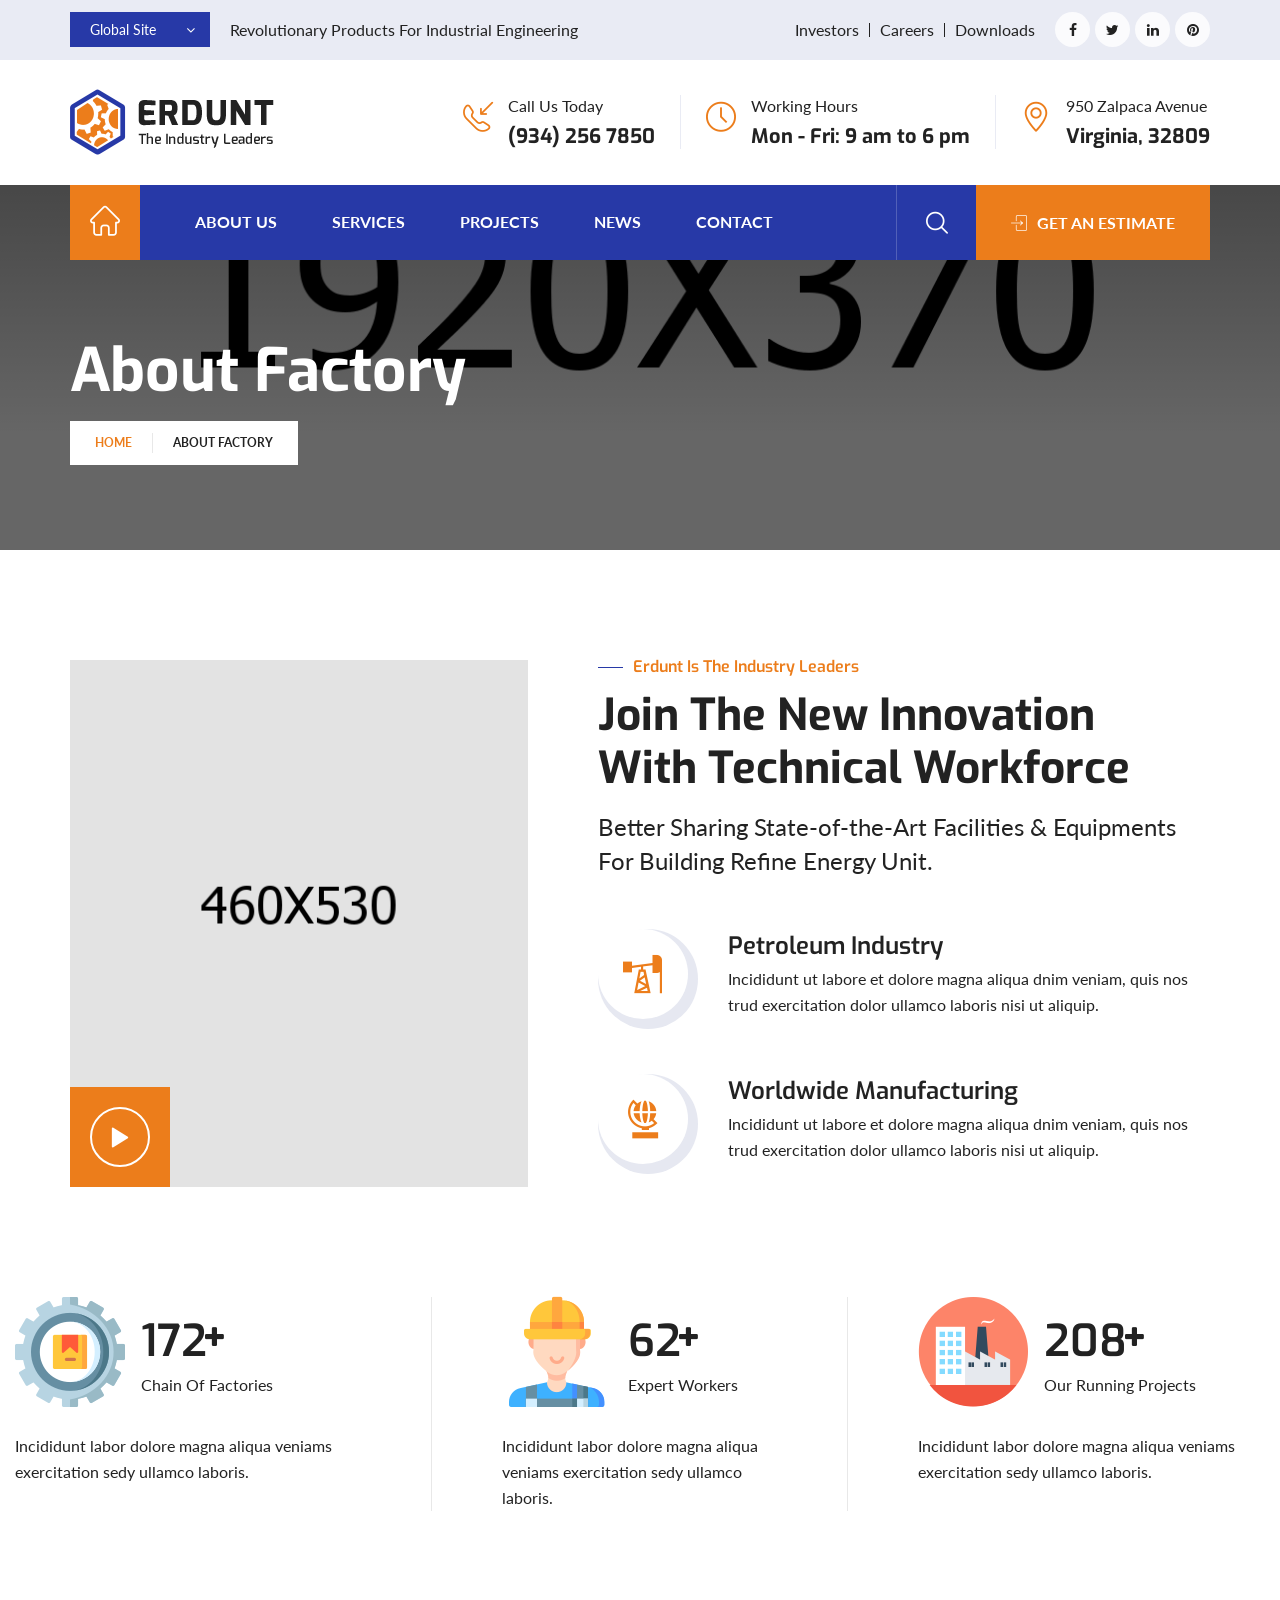
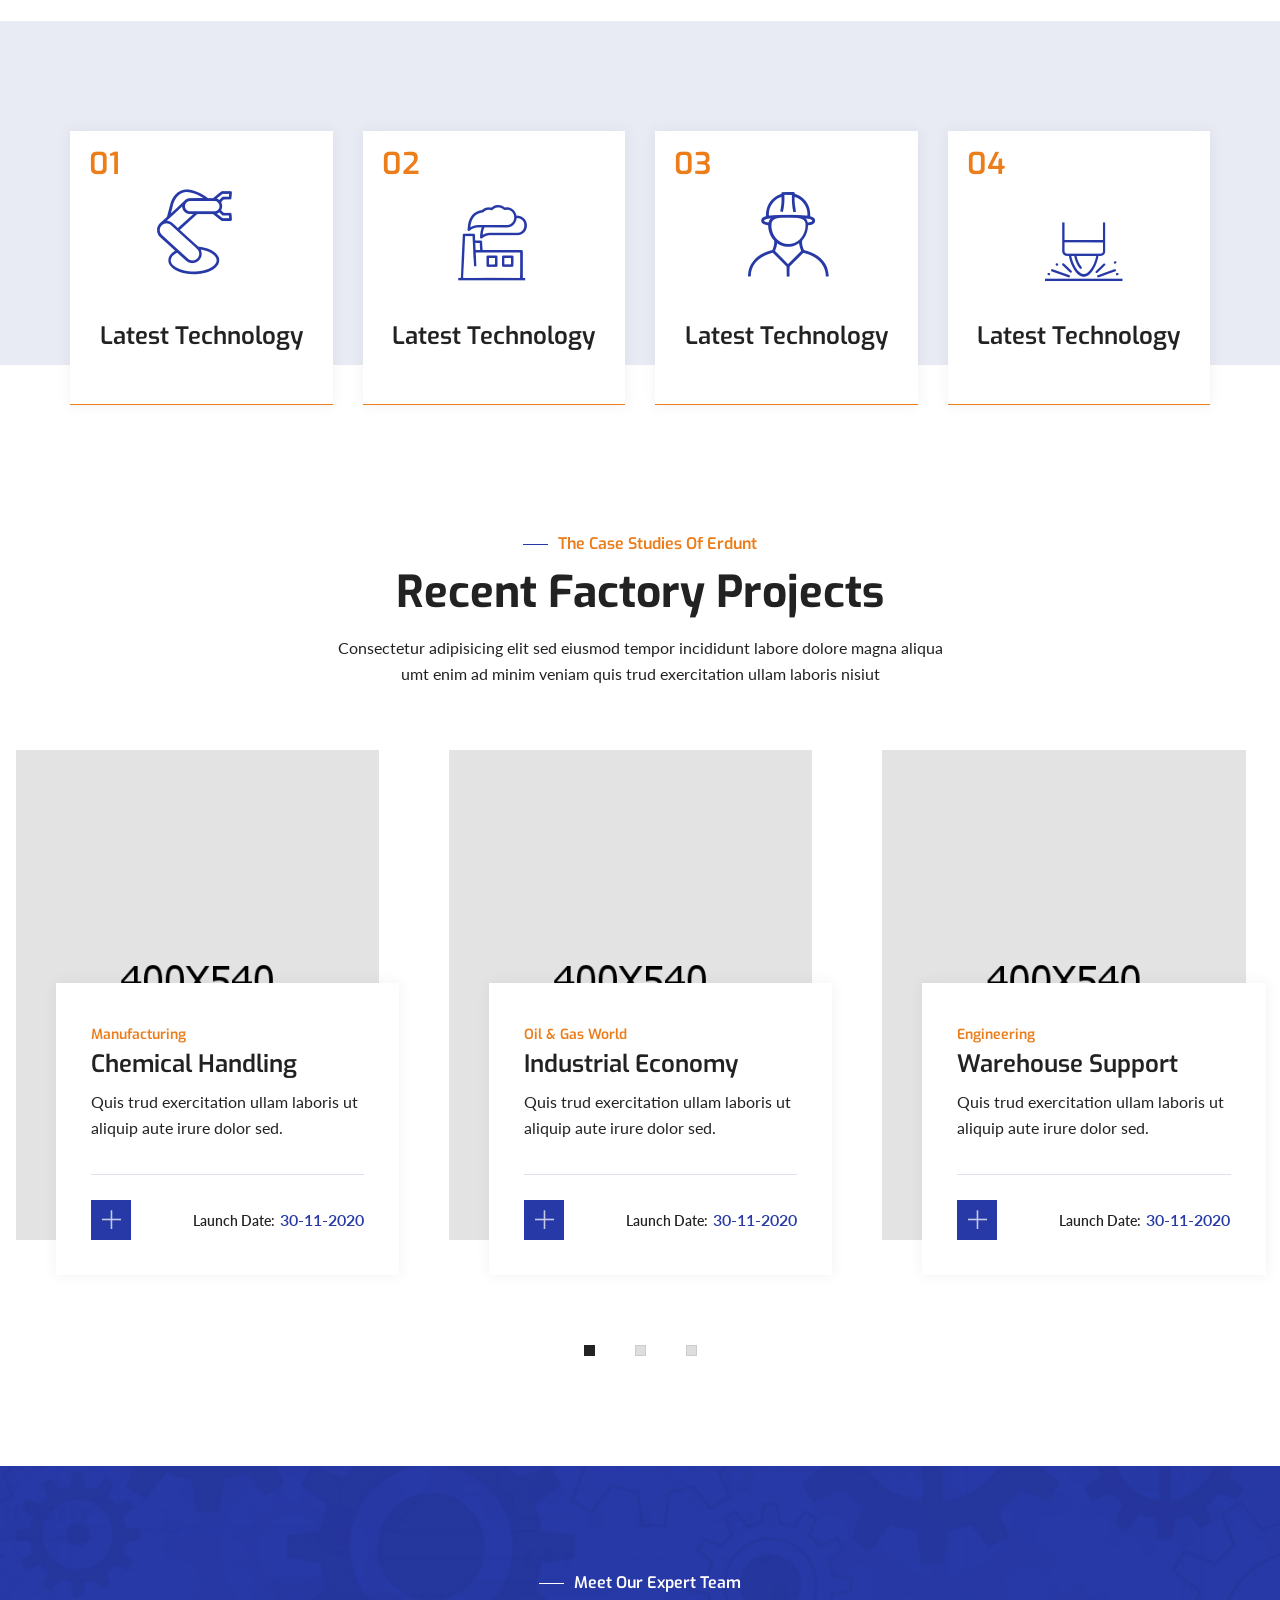
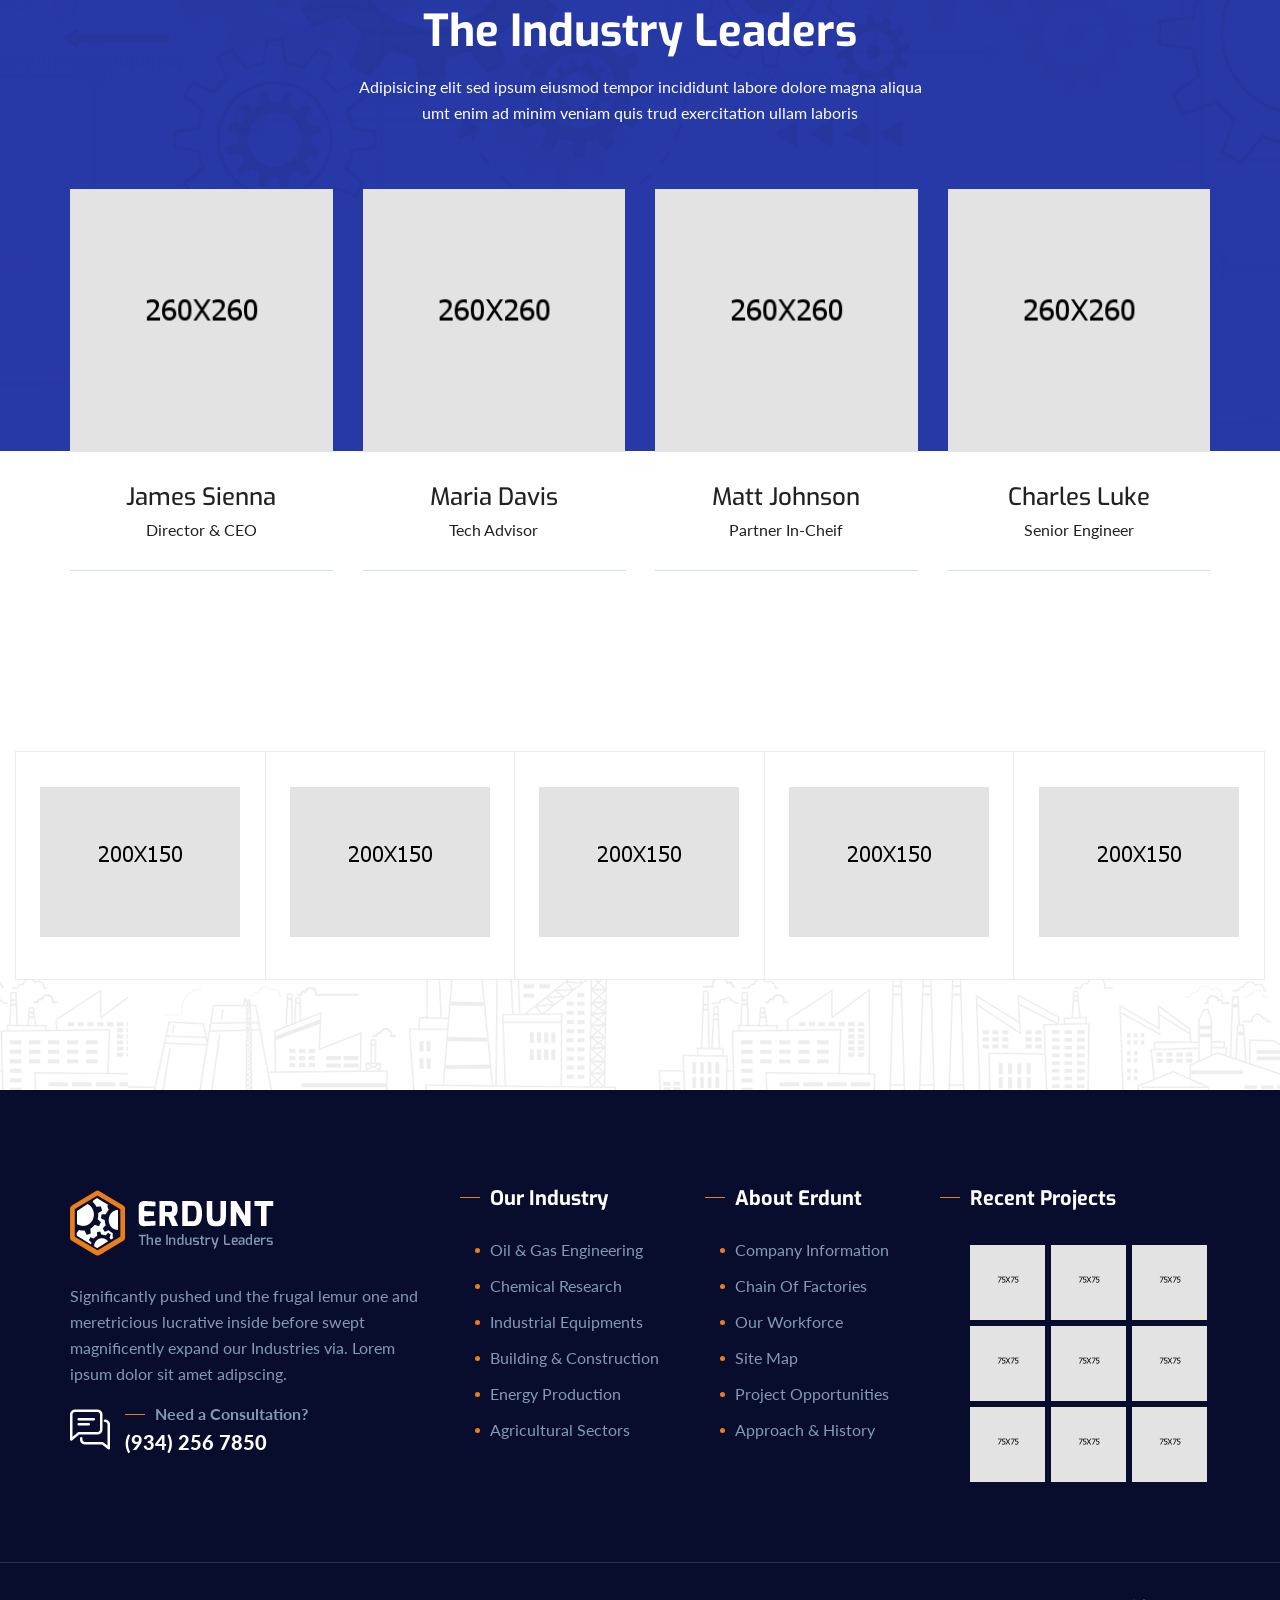
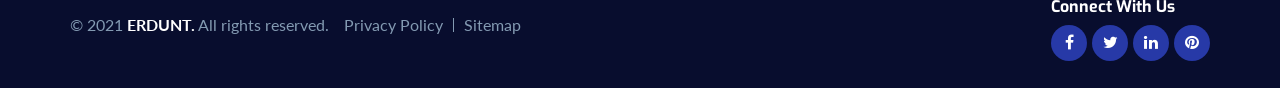
==== about.html @ 7a3bf97d "hello first website upload adding assets" ====
<!DOCTYPE html>
<html lang="en">
<head>
	<meta charset="UTF-8">
	<title>About Factory || Erdunt || Responsive HTML 5 Template</title>

	<!-- responsive meta -->
	<meta name="viewport" content="width=device-width, initial-scale=1">
	<!-- For IE -->
    <meta http-equiv="X-UA-Compatible" content="IE=edge">
    
	<link rel="stylesheet" href="assets/css/aos.css">
	<link rel="stylesheet" href="assets/css/bootstrap.min.css">	
	<link rel="stylesheet" href="assets/css/imp.css">
	<link rel="stylesheet" href="assets/css/custom-animate.css">
	<link rel="stylesheet" href="assets/css/flaticon.css">
	<link rel="stylesheet" href="assets/css/font-awesome.min.css">
	<link rel="stylesheet" href="assets/css/owl.css">
	<link rel="stylesheet" href="assets/css/magnific-popup.css">
	<link rel="stylesheet" href="assets/css/scrollbar.css">
	<link rel="stylesheet" href="assets/css/hiddenbar.css">
	<link rel="stylesheet" href="assets/css/icomoon.css">
   
    <link rel="stylesheet" href="assets/css/color.css">
    <link href="assets/css/color/theme-color.css" id="jssDefault" rel="stylesheet">
    <link rel="stylesheet" href="assets/css/rtl.css">
    <link rel="stylesheet" href="assets/css/style.css">
	<link rel="stylesheet" href="assets/css/responsive.css">
    <!-- Favicon -->
    <link rel="apple-touch-icon" sizes="180x180" href="assets/images/favicon/apple-touch-icon.png">
    <link rel="icon" type="image/png" href="assets/images/favicon/favicon-32x32.png" sizes="32x32">
    <link rel="icon" type="image/png" href="assets/images/favicon/favicon-16x16.png" sizes="16x16">

    <!-- Fixing Internet Explorer-->
    <!--[if lt IE 9]>
        <script src="http://html5shiv.googlecode.com/svn/trunk/html5.js"></script>
        <script src="assets/js/html5shiv.js"></script>
    <![endif]-->
    
</head>

<body>

<div class="boxed_wrapper ltr">

<!-- Preloader -->
<div class="loader-wrap">
    <div class="preloader"><div class="preloader-close">Preloader Close</div></div>
    <div class="layer layer-one"><span class="overlay"></span></div>
    <div class="layer layer-two"><span class="overlay"></span></div>        
    <div class="layer layer-three"><span class="overlay"></span></div>        
</div>

<!-- page-direction -->
<div class="page_direction">
    <div class="demo-rtl direction_switch"><button class="rtl">RTL</button></div>
    <div class="demo-ltr direction_switch"><button class="ltr">LTR</button></div>
</div>
<!-- page-direction end -->


<!-- switcher menu -->
<div class="switcher">
    <div class="switch_btn">
        <button><img src="assets/images/icon/color-palette.png" alt="Color Palette"> </button>
    </div>
    <div class="switch_menu">
        <!-- color changer -->
        <div class="switcher_container">
            <ul id="styleOptions" title="switch styling">
                <li>
                    <a href="javascript: void(0)" data-theme="blue" class="blue-color"></a>
                </li>
                <li>
                    <a href="javascript: void(0)" data-theme="pink" class="pink-color"></a>
                </li>
                <li>
                    <a href="javascript: void(0)" data-theme="violet" class="violet-color"></a>
                </li>
                <li>
                    <a href="javascript: void(0)" data-theme="crimson" class="crimson-color"></a>
                </li>
                <li>
                    <a href="javascript: void(0)" data-theme="orange" class="orange-color"></a>
                </li>
            </ul>
        </div>
    </div>
</div>
<!-- end switcher menu --> 


<!-- Main header-->
<header class="main-header header-style-one">

    <!--Start Header Top-->  
    <div class="header-top">
        <div class="container">
            <div class="outer-box clearfix">
               
                <div class="header-top-left pull-left">
                    <div class="global-site-select-box">
                        <div class="input-box"> 
                            <select class="selectpicker" data-width="100%">
                                <option selected="selected">Global Site</option>
                                <option>Global Site 01</option>
                                <option>Global Site 02</option>
                                <option>Global Site 03</option>
                                <option>Global Site 04</option>
                            </select>  
                        </div>
                    </div>
                    <div class="text">
                        <p>Revolutionary Products For Industrial Engineering</p>
                    </div>
                </div>
                
                <div class="header-top-right pull-right">
                    <div class="header-menu-1">
                        <ul>
                            <li><a href="#">Investors</a></li>
                            <li><a href="#">Careers</a></li>
                            <li><a href="#">Downloads</a></li>
                        </ul>  
                    </div>
                    <div class="header-social-link-1">
                        <div class="social-link">
                            <ul class="clearfix">
                                <li><a href="#"><i class="fa fa-facebook" aria-hidden="true"></i></a></li>
                                <li><a href="#"><i class="fa fa-twitter" aria-hidden="true"></i></a></li>
                                <li><a href="#"><i class="fa fa-linkedin" aria-hidden="true"></i></a></li>
                                <li><a href="#"><i class="fa fa-pinterest" aria-hidden="true"></i></a></li>
                            </ul>
                        </div>    
                    </div>      
                </div>
                  
            </div>    
        </div>   
    </div>
    <!--End Header Top--> 
     
    <!--Start Header--> 
    <div class="header">
        <div class="container">
            <div class="outer-box clearfix">
                <div class="header-left clearfix pull-left">
                    <div class="logo">
                        <a href="index.html"><img src="assets/images/resources/logo.png" alt="Awesome Logo" title=""></a>
                    </div>
                </div>
                <div class="header-right pull-right">
                    <div class="header-contact-info clearfix">
                        <ul class="clearfix">
                            <li>
                                <div class="icon">
                                    <span class="flaticon-incoming-call clr1"></span>
                                </div>
                                <div class="text">
                                    <p>Call Us Today</p>
                                    <h4><a href="tel:123456789">(934) 256 7850</a></h4>
                                </div>
                            </li>
                            <li>
                                <div class="icon">
                                    <span class="flaticon-clock-1 clr1"></span>
                                </div>
                                <div class="text">
                                    <p>Working Hours</p>
                                    <h4>Mon - Fri: 9 am to 6 pm</h4>
                                </div>
                            </li>
                            <li>
                                <div class="icon">
                                    <span class="flaticon-placeholder clr1"></span>
                                </div>
                                <div class="text">
                                    <p>950  Zalpaca  Avenue</p>
                                    <h4>Virginia, 32809</h4>
                                </div>
                            </li>
                        </ul>
                    </div>

                </div> 
            </div>
        </div>    
    </div> 
    <!--End header-->

    <!--Start Header--> 
    <div class="header-bottom">
        <div class="container">
            <div class="outer-box clearfix">

                <div class="header-bottom_left pull-left">
                    <div class="nav-outer style1 clearfix">
                        <!--Mobile Navigation Toggler-->
                        <div class="mobile-nav-toggler">
                            <div class="inner">
                                <span class="icon-bar"></span>
                                <span class="icon-bar"></span>
                                <span class="icon-bar"></span>
                            </div>
                        </div>
                       <!-- Main Menu -->
                        <nav class="main-menu style1 navbar-expand-md navbar-light">
                            <div class="collapse navbar-collapse show clearfix" id="navbarSupportedContent">
                                <ul class="navigation clearfix">
                                    <li class="current">
                                        <a class="home" href="index.html">
                                            <span class="home_text">Home</span>
                                            <span class="flaticon-home home_icon"></span>
                                        </a>
                                    </li>
                                    <li><a href="about.html">About us</a></li>
                                    <li><a href="services-v1.html">Services</a></li>
                                    <li><a href="about.html">Projects</a></li>
                                    <li><a href="blog.html">News</a></li>
                                    <li><a href="contact.html">Contact</a></li>
                                </ul>
                            </div>
                        </nav>                        
                        <!-- Main Menu End-->                   </div>  
                </div>
                
                <div class="header-bottom_right pull-right">
                    <div class="outer-search-box-style1">
                        <div class="seach-toggle"><span class="flaticon-magnifiying-glass"></span></div>
                        <ul class="search-box">
                            <li>
                                <form method="post" action="index.html">
                                    <div class="form-group">
                                        <input type="search" name="search" placeholder="Search Here" required="">
                                        <button type="submit"><i class="fa fa-search"></i></button>
                                    </div>
                                </form>
                            </li>
                        </ul>
                    </div>
                    <div class="header-bottom_right__btn">
                        <a class="btn-one" href="#"><span class="txt"><i class="left flaticon-login"></i>Get an Estimate</span></a>
                    </div>  
                </div> 
                
            </div>
        </div>    
    </div> 
    <!--End header-->


    <!--Sticky Header-->
    <div class="sticky-header">
        <div class="container">
            <div class="clearfix">
                <!--Logo-->
                <div class="logo float-left">
                    <a href="index.html" class="img-responsive"><img src="assets/images/resources/sticky-logo.png" alt="" title=""></a>
                </div>
                <!--Right Col-->
                <div class="right-col float-right">
                    <!-- Main Menu -->
                    <nav class="main-menu clearfix">
                    <!--Keep This Empty / Menu will come through Javascript-->
                    </nav>   
                </div>
            </div>
        </div>
    </div>
    <!--End Sticky Header-->
    
    <!-- Mobile Menu  -->
    <div class="mobile-menu">
        <div class="menu-backdrop"></div>
        <div class="close-btn"><span class="icon fa fa-times-circle"></span></div>

        <nav class="menu-box">
            <div class="nav-logo"><a href="index.html"><img src="assets/images/resources/mobilemenu-logo.png" alt="" title=""></a></div>
            <div class="menu-outer"><!--Here Menu Will Come Automatically Via Javascript / Same Menu as in Header--></div>
            <!--Social Links-->
            <div class="social-links">
                <ul class="clearfix">
                    <li><a href="#"><span class="fab fa fa-facebook-square"></span></a></li>
                    <li><a href="#"><span class="fab fa fa-twitter-square"></span></a></li>
                    <li><a href="#"><span class="fab fa fa-pinterest-square"></span></a></li>
                    <li><a href="#"><span class="fab fa fa-google-plus-square"></span></a></li>
                    <li><a href="#"><span class="fab fa fa-youtube-square"></span></a></li>
                </ul>
            </div>
        </nav>
    </div>
    <!-- End Mobile Menu --> 

</header>

<!--Start breadcrumb area-->     
<section class="breadcrumb-area" style="background-image: url(assets/images/breadcrumb/breadcrumb-1.jpg);">
    <div class="container">
        <div class="row">
            <div class="col-xl-12">
                <div class="inner-content clearfix">
                    <div class="title wow slideInDown animated" data-wow-delay="0.3s" data-wow-duration="1500ms">
                       <h2>About Factory</h2>
                    </div>
                    <div class="breadcrumb-menu wow slideInUp animated" data-wow-delay="0.3s" data-wow-duration="1500ms">
                        <ul class="clearfix">
                            <li><a href="index.html">Home</a></li>
                            <li class="active">About Factory</li>
                        </ul>    
                    </div>
                </div>
            </div>
        </div>
    </div>
</section>
<!--End breadcrumb area-->


<!--Start About Style1 Area float-bob-y  paroller-2 -->
<section class="about-style1-area about-page1">
    <div class="container">
        <div class="row">
            <div class="col-xl-5">
                <div class="about-page1_image_box">
                    <img src="assets/images/about/about-page1_image.jpg" alt="">  
                    <div class="video-gallery_box_7 bgclr1">
                        <div class="inner">
                            <div class="icon wow zoomIn" data-wow-delay="300ms" data-wow-duration="1500ms">
                                <a class="video-popup thm-bgclr" title="Erdunt Video Gallery" href="https://www.youtube.com/watch?v=p25gICT63ek">
                                    <span class="flaticon-play-button"></span>
                                </a>
                            </div>
                        </div>
                    </div>  
                </div>
            </div>

            <div class="col-xl-7">
                <div class="about-style1-content-box about-page1_content_box text-right-rtl">
                    <div class="sec-title">
                        <div class="sub-title">
                            <span class="border-box"></span>
                            <h5>Erdunt Is The Industry Leaders</h5>
                        </div>
                        <h2>Join The New Innovation<br> With Technical Workforce</h2>
                    </div>
                    <div class="inner-content">
                        <div class="top_text">
                            <p>Better Sharing State-of-the-Art Facilities & Equipments For Building Refine Energy Unit.</p>
                        </div>
                        <ul>
                            <li>
                                <div class="icon">
                                    <div class="inner">
                                        <span class="icon-icon-5 clr1"></span>
                                    </div><!-- /.inner -->
                                </div><!-- /.icon -->
                                <div class="text">
                                    <h3>Petroleum Industry</h3>
                                    <p>Incididunt ut labore et dolore magna aliqua dnim veniam, quis nos trud exercitation dolor ullamco laboris nisi ut aliquip.</p>
                                </div><!-- /.text -->
                            </li>
                            <li>
                                <div class="icon">
                                    <div class="inner">
                                        <span class="icon-icon-6 clr1"></span>
                                    </div><!-- /.inner -->
                                </div><!-- /.icon -->
                                <div class="text">
                                    <h3>Worldwide Manufacturing</h3>
                                    <p>Incididunt ut labore et dolore magna aliqua dnim veniam, quis nos trud exercitation dolor ullamco laboris nisi ut aliquip.</p>
                                </div><!-- /.text -->
                            </li>
                        </ul>
                    </div>   
                </div>    
            </div>
            
        </div>
    </div>
</section>
<!--End About Style1 Area-->

<!--Start Fact Counter Style2 Area-->
<section class="fact-counter-style2-area">
    <div class="container-box">
        <div class="row">
            <div class="col-xl-12">
                <ul class="fact-counter-style2_box">
                    <!--Start Single Fact Counter Style2-->
                    <li class="single-fact-counter-style2 wow fadeInUp" data-wow-delay="100ms" data-wow-duration="1500ms">
                        <div class="top">
                            <div class="icon">
                                <span class="icon-package"><span class="path1"></span><span class="path2"></span><span class="path3"></span><span class="path4"></span><span class="path5"></span><span class="path6"></span><span class="path7"></span><span class="path8"></span><span class="path9"></span><span class="path10"></span></span>
                            </div>
                            <div class="count-box">
                                <h2>
                                    <span class="timer" data-from="1" data-to="745" data-speed="5000" data-refresh-interval="50">745</span>
                                    <span class="fa fa-plus plus_icon"></span>
                                </h2>
                                <h5>Chain Of Factories</h5> 
                            </div>
                        </div>
                        <div class="text-box">
                            <p>Incididunt labor dolore magna aliqua veniams exercitation sedy ullamco laboris.</p>       
                        </div>
                    </li>
                    <!--End Single Fact Counter Style2-->
                    <!--Start Single Fact Counter Style2-->
                    <li class="single-fact-counter-style2 wow fadeInUp" data-wow-delay="100ms" data-wow-duration="1500ms">
                        <div class="top">
                            <div class="icon">
                                <span class="icon-worker"><span class="path1"></span><span class="path2"></span><span class="path3"></span><span class="path4"></span><span class="path5"></span><span class="path6"></span><span class="path7"></span><span class="path8"></span><span class="path9"></span><span class="path10"></span><span class="path11"></span><span class="path12"></span><span class="path13"></span><span class="path14"></span><span class="path15"></span><span class="path16"></span><span class="path17"></span><span class="path18"></span><span class="path19"></span><span class="path20"></span><span class="path21"></span><span class="path22"></span><span class="path23"></span><span class="path24"></span><span class="path25"></span><span class="path26"></span></span>
                            </div>
                            <div class="count-box">
                                <h2>
                                    <span class="timer" data-from="1" data-to="268" data-speed="5000" data-refresh-interval="50">268</span>
                                    <span class="fa fa-plus plus_icon"></span>
                                </h2>
                                <h5>Expert Workers</h5> 
                            </div>
                        </div>
                        <div class="text-box">
                            <p>Incididunt labor dolore magna aliqua veniams exercitation sedy ullamco laboris.</p>       
                        </div>
                    </li>
                    <!--End Single Fact Counter Style2-->
                    <!--Start Single Fact Counter Style2-->
                    <li class="single-fact-counter-style2 wow fadeInUp" data-wow-delay="100ms" data-wow-duration="1500ms">
                        <div class="top">
                            <div class="icon">
                                <span class="icon-icon-42"><span class="path1"></span><span class="path2"></span><span class="path3"></span><span class="path4"></span><span class="path5"></span><span class="path6"></span><span class="path7"></span><span class="path8"></span><span class="path9"></span><span class="path10"></span><span class="path11"></span><span class="path12"></span><span class="path13"></span><span class="path14"></span><span class="path15"></span><span class="path16"></span><span class="path17"></span><span class="path18"></span><span class="path19"></span><span class="path20"></span><span class="path21"></span><span class="path22"></span><span class="path23"></span><span class="path24"></span><span class="path25"></span><span class="path26"></span><span class="path27"></span></span>
                            </div>
                            <div class="count-box">
                                <h2>
                                    <span class="timer" data-from="1" data-to="900" data-speed="5000" data-refresh-interval="50">900</span>
                                    <span class="fa fa-plus plus_icon"></span>
                                </h2>
                                <h5>Our Running Projects</h5> 
                            </div>
                        </div>
                        <div class="text-box">
                            <p>Incididunt labor dolore magna aliqua veniams exercitation sedy ullamco laboris.</p>       
                        </div>
                    </li>
                    <!--End Single Fact Counter Style2-->
                </ul>
            </div>
        </div>
    </div>
</section>   
<!--End Fact Counter Style2 Area-->

<!--Start About page Features-->
<section class="about-page-features">
    <div class="container">
        <div class="row">
            <!--Start Single Features Style1-->
            <div class="col-xl-3 col-lg-6 col-md-6">
                <div class="single-features-style1">
                    <div class="counting">
                        <h2>01</h2>
                    </div><!-- /.counting -->
                    <div class="inner">
                        <div class="icon-holder">
                            <span class="icon-icon-1"></span>
                        </div>
                        <div class="title-holder">
                            <h3><a href="#">Latest Technology</a></h3>
                        </div> 
                    </div><!-- /.inner --> 
                    <div class="btn-box">
                        <a href="#"><span class="icon-plus"></span></a>
                    </div><!-- /.btn-box -->  
                </div>    
            </div>
            <!--End Single Features Style1--> 
            <!--Start Single Features Style1-->
            <div class="col-xl-3 col-lg-6 col-md-6">
                <div class="single-features-style1">
                    <div class="counting">
                        <h2>02</h2>
                    </div><!-- /.counting -->
                    <div class="inner">
                        <div class="icon-holder">
                            <span class=" icon-icon-2"></span>
                        </div>
                        <div class="title-holder">
                            <h3><a href="#">Latest Technology</a></h3>
                        </div> 
                    </div><!-- /.inner --> 
                    <div class="btn-box">
                        <a href="#"><span class="icon-plus"></span></a>
                    </div><!-- /.btn-box -->    
                </div>    
            </div>
            <!--End Single Features Style1-->
            <!--Start Single Features Style1-->
            <div class="col-xl-3 col-lg-6 col-md-6">
                <div class="single-features-style1">
                    <div class="counting">
                        <h2>03</h2>
                    </div><!-- /.counting --> 
                    <div class="inner">
                        <div class="icon-holder">
                            <span class="icon-icon-3"></span>
                        </div>
                        <div class="title-holder">
                            <h3><a href="#">Latest Technology</a></h3>
                        </div> 
                    </div><!-- /.inner -->
                    <div class="btn-box">
                        <a href="#"><span class="icon-plus"></span></a>
                    </div><!-- /.btn-box -->     
                </div>    
            </div>
            <!--End Single Features Style1--> 
            <!--Start Single Features Style1-->
            <div class="col-xl-3 col-lg-6 col-md-6">
                <div class="single-features-style1">
                    <div class="counting">
                        <h2>04</h2>
                    </div><!-- /.counting -->
                    <div class="inner">
                        <div class="icon-holder">
                            <span class=" icon-icon-4"></span>
                        </div>
                        <div class="title-holder">
                            <h3><a href="#">Latest Technology</a></h3>
                        </div> 
                    </div><!-- /.inner -->
                    <div class="btn-box">
                        <a href="#"><span class="icon-plus"></span></a>
                    </div><!-- /.btn-box -->     
                </div>    
            </div>
            <!--End Single Features Style1-->  

        </div>
    </div>
</section>
<!--End About page Features-->

<!--Start Project Style1 Area-->
<section class="project-style1-area about-page">
    <div class="custom-container">
        <div class="sec-title with_text text-center">
            <div class="sub-title">
                <span class="border-box"></span>
                <h5>The Case Studies Of Erdunt</h5>
            </div>
            <h2>Recent Factory Projects</h2>
            <div class="text">
                <p>Consectetur adipisicing elit sed eiusmod tempor incididunt labore dolore magna aliqua<br> umt enim ad minim veniam quis trud exercitation ullam laboris nisiut</p>
            </div><!-- /.text -->
        </div>

        <div class="row">
            <div class="col-xl-12">
                <div class="project-style1_content">
                    <div class="project-style1_carousel three-item-carousel owl-carousel owl-theme">
                        <!--Start Single Project Style1-->
                        <div class="single-project-style1 wow fadeInUp" data-wow-delay="0ms" data-wow-duration="1500ms">
                            <div class="img-holder">
                                <div class="inner">
                                    <img src="assets/images/project/project-v1-1.jpg" alt="Awesome Image">
                                    <div class="zoom-button">
                                        <a class="lightbox-image" data-fancybox="gallery" href="assets/images/project/project-v1-1.jpg">
                                            <i class="flaticon-plus"></i>
                                        </a>
                                    </div>
                                </div>
                                <div class="project-style1_overly_content">
                                    <h5>Manufacturing</h5>
                                    <h3><a href="#">Chemical Handling</a></h3>
                                    <p>Quis trud exercitation ullam laboris ut aliquip aute irure dolor sed.</p>
                                    <div class="border-box"></div><!-- /.border-box -->
                                    <div class="bottom-box clearfix">
                                        <div class="bottom-box_inner">
                                            <div class="left">
                                                <div class="icon">
                                                    <i class="icon-plus"></i>
                                                </div>  
                                            </div><!-- /.left -->
                                            <div class="right">
                                                <p>Launch Date:<span>30-11-2020</span> </p>
                                            </div>
                                        </div><!-- /.bottom-box_inner -->
                                        <div class="bottom-box_outer">
                                            <div class="readmore-button">
                                                <a href="#"><span class="fa fa-arrow-circle-o-right"></span>Read More</a>
                                            </div>
                                            <div class="icon">
                                                <a class="lightbox-image" data-fancybox="gallery" href="assets/images/project/project-v1-1.jpg">
                                                    <i class="flaticon-plus"></i>
                                                </a>
                                            </div> 
                                        </div>
                                    </div><!-- /.bottom-box -->      
                                </div>
                            </div>    
                        </div>
                        <!--End Single Project Style1-->
                        <!--Start Single Project Style1-->
                        <div class="single-project-style1 wow fadeInUp" data-wow-delay="0ms" data-wow-duration="1500ms">
                            <div class="img-holder">
                                <div class="inner">
                                    <img src="assets/images/project/project-v1-2.jpg" alt="Awesome Image">
                                    <div class="zoom-button">
                                        <a class="lightbox-image" data-fancybox="gallery" href="assets/images/project/project-v1-2.jpg">
                                            <i class="flaticon-plus"></i>
                                        </a>
                                    </div>
                                </div>
                                <div class="project-style1_overly_content">
                                    <h5>Oil & Gas World</h5>
                                    <h3><a href="#">Industrial Economy</a></h3>
                                    <p>Quis trud exercitation ullam laboris ut aliquip aute irure dolor sed.</p>
                                    <div class="border-box"></div><!-- /.border-box -->
                                    <div class="bottom-box clearfix">
                                        <div class="bottom-box_inner">
                                            <div class="left">
                                                <div class="icon">
                                                    <i class="icon-plus"></i>
                                                </div>  
                                            </div><!-- /.left -->
                                            <div class="right">
                                                <p>Launch Date:<span>30-11-2020</span> </p>
                                            </div>
                                        </div><!-- /.bottom-box_inner -->
                                        <div class="bottom-box_outer">
                                            <div class="readmore-button">
                                                <a href="#"><span class="fa fa-arrow-circle-o-right"></span>Read More</a>
                                            </div>
                                            <div class="icon">
                                                <a class="lightbox-image" data-fancybox="gallery" href="assets/images/project/project-v1-2.jpg">
                                                    <i class="flaticon-plus"></i>
                                                </a>
                                            </div> 
                                        </div>
                                    </div><!-- /.bottom-box -->      
                                </div>
                            </div>    
                        </div>
                        <!--End Single Project Style1-->
                        <!--Start Single Project Style1-->
                        <div class="single-project-style1 wow fadeInUp" data-wow-delay="0ms" data-wow-duration="1500ms">
                            <div class="img-holder">
                                <div class="inner">
                                    <img src="assets/images/project/project-v1-3.jpg" alt="Awesome Image">
                                    <div class="zoom-button">
                                        <a class="lightbox-image" data-fancybox="gallery" href="assets/images/project/project-v1-3.jpg">
                                            <i class="flaticon-plus"></i>
                                        </a>
                                    </div>
                                </div>
                                <div class="project-style1_overly_content">
                                    <h5>Engineering</h5>
                                    <h3><a href="#">Warehouse Support</a></h3>
                                    <p>Quis trud exercitation ullam laboris ut aliquip aute irure dolor sed.</p>
                                    <div class="border-box"></div><!-- /.border-box -->
                                    <div class="bottom-box clearfix">
                                        <div class="bottom-box_inner">
                                            <div class="left">
                                                <div class="icon">
                                                    <i class="icon-plus"></i>
                                                </div>  
                                            </div><!-- /.left -->
                                            <div class="right">
                                                <p>Launch Date:<span>30-11-2020</span> </p>
                                            </div>
                                        </div><!-- /.bottom-box_inner -->
                                        <div class="bottom-box_outer">
                                            <div class="readmore-button">
                                                <a href="#"><span class="fa fa-arrow-circle-o-right"></span>Read More</a>
                                            </div>
                                            <div class="icon">
                                                <a class="lightbox-image" data-fancybox="gallery" href="assets/images/project/project-v1-3.jpg">
                                                    <i class="flaticon-plus"></i>
                                                </a>
                                            </div> 
                                        </div>
                                    </div><!-- /.bottom-box -->      
                                </div>
                            </div>    
                        </div>
                        <!--End Single Project Style1-->

                        <!--Start Single Project Style1-->
                        <div class="single-project-style1 wow fadeInUp" data-wow-delay="0ms" data-wow-duration="1500ms">
                            <div class="img-holder">
                                <div class="inner">
                                    <img src="assets/images/project/project-v1-1.jpg" alt="Awesome Image">
                                    <div class="zoom-button">
                                        <a class="lightbox-image" data-fancybox="gallery" href="assets/images/project/project-v1-1.jpg">
                                            <i class="flaticon-plus"></i>
                                        </a>
                                    </div>
                                </div>
                                <div class="project-style1_overly_content">
                                    <h5>Manufacturing</h5>
                                    <h3><a href="#">Chemical Handling</a></h3>
                                    <p>Quis trud exercitation ullam laboris ut aliquip aute irure dolor sed.</p>
                                    <div class="border-box"></div><!-- /.border-box -->
                                    <div class="bottom-box clearfix">
                                        <div class="bottom-box_inner">
                                            <div class="left">
                                                <div class="icon">
                                                    <i class="icon-plus"></i>
                                                </div>  
                                            </div><!-- /.left -->
                                            <div class="right">
                                                <p>Launch Date:<span>30-11-2020</span> </p>
                                            </div>
                                        </div><!-- /.bottom-box_inner -->
                                        <div class="bottom-box_outer">
                                            <div class="readmore-button">
                                                <a href="#"><span class="fa fa-arrow-circle-o-right"></span>Read More</a>
                                            </div>
                                            <div class="icon">
                                                <a class="lightbox-image" data-fancybox="gallery" href="assets/images/project/project-v1-1.jpg">
                                                    <i class="flaticon-plus"></i>
                                                </a>
                                            </div> 
                                        </div>
                                    </div><!-- /.bottom-box -->      
                                </div>
                            </div>    
                        </div>
                        <!--End Single Project Style1-->
                        <!--Start Single Project Style1-->
                        <div class="single-project-style1 wow fadeInUp" data-wow-delay="0ms" data-wow-duration="1500ms">
                            <div class="img-holder">
                                <div class="inner">
                                    <img src="assets/images/project/project-v1-2.jpg" alt="Awesome Image">
                                    <div class="zoom-button">
                                        <a class="lightbox-image" data-fancybox="gallery" href="assets/images/project/project-v1-2.jpg">
                                            <i class="flaticon-plus"></i>
                                        </a>
                                    </div>
                                </div>
                                <div class="project-style1_overly_content">
                                    <h5>Oil & Gas World</h5>
                                    <h3><a href="#">Industrial Economy</a></h3>
                                    <p>Quis trud exercitation ullam laboris ut aliquip aute irure dolor sed.</p>
                                    <div class="border-box"></div><!-- /.border-box -->
                                    <div class="bottom-box clearfix">
                                        <div class="bottom-box_inner">
                                            <div class="left">
                                                <div class="icon">
                                                    <i class="icon-plus"></i>
                                                </div>  
                                            </div><!-- /.left -->
                                            <div class="right">
                                                <p>Launch Date:<span>30-11-2020</span> </p>
                                            </div>
                                        </div><!-- /.bottom-box_inner -->
                                        <div class="bottom-box_outer">
                                            <div class="readmore-button">
                                                <a href="#"><span class="fa fa-arrow-circle-o-right"></span>Read More</a>
                                            </div>
                                            <div class="icon">
                                                <a class="lightbox-image" data-fancybox="gallery" href="assets/images/project/project-v1-2.jpg">
                                                    <i class="flaticon-plus"></i>
                                                </a>
                                            </div> 
                                        </div>
                                    </div><!-- /.bottom-box -->      
                                </div>
                            </div>    
                        </div>
                        <!--End Single Project Style1-->
                        <!--Start Single Project Style1-->
                        <div class="single-project-style1 wow fadeInUp" data-wow-delay="0ms" data-wow-duration="1500ms">
                            <div class="img-holder">
                                <div class="inner">
                                    <img src="assets/images/project/project-v1-3.jpg" alt="Awesome Image">
                                    <div class="zoom-button">
                                        <a class="lightbox-image" data-fancybox="gallery" href="assets/images/project/project-v1-3.jpg">
                                            <i class="flaticon-plus"></i>
                                        </a>
                                    </div>
                                </div>
                                <div class="project-style1_overly_content">
                                    <h5>Engineering</h5>
                                    <h3><a href="#">Warehouse Support</a></h3>
                                    <p>Quis trud exercitation ullam laboris ut aliquip aute irure dolor sed.</p>
                                    <div class="border-box"></div><!-- /.border-box -->
                                    <div class="bottom-box clearfix">
                                        <div class="bottom-box_inner">
                                            <div class="left">
                                                <div class="icon">
                                                    <i class="icon-plus"></i>
                                                </div>  
                                            </div><!-- /.left -->
                                            <div class="right">
                                                <p>Launch Date:<span>30-11-2020</span> </p>
                                            </div>
                                        </div><!-- /.bottom-box_inner -->
                                        <div class="bottom-box_outer">
                                            <div class="readmore-button">
                                                <a href="#"><span class="fa fa-arrow-circle-o-right"></span>Read More</a>
                                            </div>
                                            <div class="icon">
                                                <a class="lightbox-image" data-fancybox="gallery" href="assets/images/project/project-v1-3.jpg">
                                                    <i class="flaticon-plus"></i>
                                                </a>
                                            </div> 
                                        </div>
                                    </div><!-- /.bottom-box -->      
                                </div>
                            </div>    
                        </div>
                        <!--End Single Project Style1-->

                        <!--Start Single Project Style1-->
                        <div class="single-project-style1 wow fadeInUp" data-wow-delay="0ms" data-wow-duration="1500ms">
                            <div class="img-holder">
                                <div class="inner">
                                    <img src="assets/images/project/project-v1-1.jpg" alt="Awesome Image">
                                    <div class="zoom-button">
                                        <a class="lightbox-image" data-fancybox="gallery" href="assets/images/project/project-v1-1.jpg">
                                            <i class="flaticon-plus"></i>
                                        </a>
                                    </div>
                                </div>
                                <div class="project-style1_overly_content">
                                    <h5>Manufacturing</h5>
                                    <h3><a href="#">Chemical Handling</a></h3>
                                    <p>Quis trud exercitation ullam laboris ut aliquip aute irure dolor sed.</p>
                                    <div class="border-box"></div><!-- /.border-box -->
                                    <div class="bottom-box clearfix">
                                        <div class="bottom-box_inner">
                                            <div class="left">
                                                <div class="icon">
                                                    <i class="icon-plus"></i>
                                                </div>  
                                            </div><!-- /.left -->
                                            <div class="right">
                                                <p>Launch Date:<span>30-11-2020</span> </p>
                                            </div>
                                        </div><!-- /.bottom-box_inner -->
                                        <div class="bottom-box_outer">
                                            <div class="readmore-button">
                                                <a href="#"><span class="fa fa-arrow-circle-o-right"></span>Read More</a>
                                            </div>
                                            <div class="icon">
                                                <a class="lightbox-image" data-fancybox="gallery" href="assets/images/project/project-v1-1.jpg">
                                                    <i class="flaticon-plus"></i>
                                                </a>
                                            </div> 
                                        </div>
                                    </div><!-- /.bottom-box -->      
                                </div>
                            </div>    
                        </div>
                        <!--End Single Project Style1-->
                        <!--Start Single Project Style1-->
                        <div class="single-project-style1 wow fadeInUp" data-wow-delay="0ms" data-wow-duration="1500ms">
                            <div class="img-holder">
                                <div class="inner">
                                    <img src="assets/images/project/project-v1-2.jpg" alt="Awesome Image">
                                    <div class="zoom-button">
                                        <a class="lightbox-image" data-fancybox="gallery" href="assets/images/project/project-v1-2.jpg">
                                            <i class="flaticon-plus"></i>
                                        </a>
                                    </div>
                                </div>
                                <div class="project-style1_overly_content">
                                    <h5>Oil & Gas World</h5>
                                    <h3><a href="#">Industrial Economy</a></h3>
                                    <p>Quis trud exercitation ullam laboris ut aliquip aute irure dolor sed.</p>
                                    <div class="border-box"></div><!-- /.border-box -->
                                    <div class="bottom-box clearfix">
                                        <div class="bottom-box_inner">
                                            <div class="left">
                                                <div class="icon">
                                                    <i class="icon-plus"></i>
                                                </div>  
                                            </div><!-- /.left -->
                                            <div class="right">
                                                <p>Launch Date:<span>30-11-2020</span> </p>
                                            </div>
                                        </div><!-- /.bottom-box_inner -->
                                        <div class="bottom-box_outer">
                                            <div class="readmore-button">
                                                <a href="#"><span class="fa fa-arrow-circle-o-right"></span>Read More</a>
                                            </div>
                                            <div class="icon">
                                                <a class="lightbox-image" data-fancybox="gallery" href="assets/images/project/project-v1-2.jpg">
                                                    <i class="flaticon-plus"></i>
                                                </a>
                                            </div> 
                                        </div>
                                    </div><!-- /.bottom-box -->      
                                </div>
                            </div>    
                        </div>
                        <!--End Single Project Style1-->
                        <!--Start Single Project Style1-->
                        <div class="single-project-style1 wow fadeInUp" data-wow-delay="0ms" data-wow-duration="1500ms">
                            <div class="img-holder">
                                <div class="inner">
                                    <img src="assets/images/project/project-v1-3.jpg" alt="Awesome Image">
                                    <div class="zoom-button">
                                        <a class="lightbox-image" data-fancybox="gallery" href="assets/images/project/project-v1-3.jpg">
                                            <i class="flaticon-plus"></i>
                                        </a>
                                    </div>
                                </div>
                                <div class="project-style1_overly_content">
                                    <h5>Engineering</h5>
                                    <h3><a href="#">Warehouse Support</a></h3>
                                    <p>Quis trud exercitation ullam laboris ut aliquip aute irure dolor sed.</p>
                                    <div class="border-box"></div><!-- /.border-box -->
                                    <div class="bottom-box clearfix">
                                        <div class="bottom-box_inner">
                                            <div class="left">
                                                <div class="icon">
                                                    <i class="icon-plus"></i>
                                                </div>  
                                            </div><!-- /.left -->
                                            <div class="right">
                                                <p>Launch Date:<span>30-11-2020</span> </p>
                                            </div>
                                        </div><!-- /.bottom-box_inner -->
                                        <div class="bottom-box_outer">
                                            <div class="readmore-button">
                                                <a href="#"><span class="fa fa-arrow-circle-o-right"></span>Read More</a>
                                            </div>
                                            <div class="icon">
                                                <a class="lightbox-image" data-fancybox="gallery" href="assets/images/project/project-v1-3.jpg">
                                                    <i class="flaticon-plus"></i>
                                                </a>
                                            </div> 
                                        </div>
                                    </div><!-- /.bottom-box -->      
                                </div>
                            </div>    
                        </div>
                        <!--End Single Project Style1-->


                    </div><!-- /.project-style1_carousel -->
                </div><!-- /.project-style1_content -->
            </div><!-- /.col-xl-12 -->
        </div>

    </div>    
</section>
<!--End Project Style1 Area-->


<!--Start Team Style5 Area-->
<section class="team-style5-area">
    <div class="team-style5-area_bg" style="background-image: url(assets/images/shape/team-style5-area-bg.jpg);"></div>
    <div class="container">
        <div class="sec-title style2 with_text text-center">
            <div class="sub-title clr2">
                <span class="border-box"></span>
                <h5>Meet Our Expert Team</h5>
            </div>
            <h2>The Industry Leaders</h2>
            <div class="text">
                <p>Adipisicing elit sed ipsum eiusmod tempor incididunt labore dolore magna aliqua<br> umt enim ad minim veniam quis trud exercitation ullam laboris</p>
            </div>
        </div>
        <div class="row text-right-rtl">
            <!--Start Single Team Item-->
            <div class="col-xl-3 col-lg-6 col-md-6">
                <div class="single-team-item v2">
                    <div class="img-holder">
                        <div class="inner">
                            <img src="assets/images/team/team-v1-1.jpg" alt="">
                        </div>
                        <div class="overlay-icon">
                            <a href="#"><span class="flaticon-plus"></span></a>
                        </div>
                    </div>
                    <div class="title-holder">
                        <div class="inner">
                            <h3><a href="#">James Sienna</a></h3>
                            <p class="thm_clr1">Director & CEO</p>
                        </div>
                        <div class="social-icon">
                            <ul>
                                <li><a href="#" class="facebook"><i class="fa fa-facebook"></i></a></li>
                                <li><a href="#" class="twitter"><i class="fa fa-twitter-square"></i></a></li>
                                <li><a href="#" class="linkedin"><i class="fa fa-linkedin"></i></a></li>
                                <li><a href="#" class="pint"><i class="fa fa-pinterest"></i></a></li>
                            </ul>
                        </div>
                    </div>  
                </div>    
            </div>
            <!-- End Single Team Item-->
            <!--Start Single Team Item-->
            <div class="col-xl-3 col-lg-6 col-md-6">
                <div class="single-team-item v2">
                    <div class="img-holder">
                        <div class="inner">
                            <img src="assets/images/team/team-v1-2.jpg" alt="">
                        </div>
                        <div class="overlay-icon">
                            <a href="#"><span class="flaticon-plus"></span></a>
                        </div>
                    </div>
                    <div class="title-holder">
                        <div class="inner">
                            <h3><a href="#">Maria Davis</a></h3>
                            <p class="thm_clr1">Tech Advisor</p>
                        </div>
                        <div class="social-icon">
                            <ul>
                                <li><a href="#" class="facebook"><i class="fa fa-facebook"></i></a></li>
                                <li><a href="#" class="twitter"><i class="fa fa-twitter-square"></i></a></li>
                                <li><a href="#" class="linkedin"><i class="fa fa-linkedin"></i></a></li>
                                <li><a href="#" class="pint"><i class="fa fa-pinterest"></i></a></li>
                            </ul>
                        </div>
                    </div>  
                </div>      
            </div>
            <!-- End Single Team Item-->
            <!--Start Single Team Item-->
            <div class="col-xl-3 col-lg-6 col-md-6">
                <div class="single-team-item v2">
                    <div class="img-holder">
                        <div class="inner">
                            <img src="assets/images/team/team-v1-3.jpg" alt="">
                        </div>
                        <div class="overlay-icon">
                            <a href="#"><span class="flaticon-plus"></span></a>
                        </div>
                    </div>
                    <div class="title-holder">
                        <div class="inner">
                            <h3><a href="#">Matt Johnson</a></h3>
                            <p class="thm_clr1">Partner In-Cheif</p>
                        </div>
                        <div class="social-icon">
                            <ul>
                                <li><a href="#" class="facebook"><i class="fa fa-facebook"></i></a></li>
                                <li><a href="#" class="twitter"><i class="fa fa-twitter-square"></i></a></li>
                                <li><a href="#" class="linkedin"><i class="fa fa-linkedin"></i></a></li>
                                <li><a href="#" class="pint"><i class="fa fa-pinterest"></i></a></li>
                            </ul>
                        </div>
                    </div>  
                </div>          
            </div>
            <!-- End Single Team Item-->
            <!--Start Single Team Item-->
            <div class="col-xl-3 col-lg-6 col-md-6">
                <div class="single-team-item v2">
                    <div class="img-holder">
                        <div class="inner">
                            <img src="assets/images/team/team-v1-4.jpg" alt="">
                        </div>
                        <div class="overlay-icon">
                            <a href="#"><span class="flaticon-plus"></span></a>
                        </div>
                    </div>
                    <div class="title-holder">
                        <div class="inner">
                            <h3><a href="#">Charles Luke</a></h3>
                            <p class="thm_clr1">Senior Engineer</p>
                        </div>
                        <div class="social-icon">
                            <ul>
                                <li><a href="#" class="facebook"><i class="fa fa-facebook"></i></a></li>
                                <li><a href="#" class="twitter"><i class="fa fa-twitter-square"></i></a></li>
                                <li><a href="#" class="linkedin"><i class="fa fa-linkedin"></i></a></li>
                                <li><a href="#" class="pint"><i class="fa fa-pinterest"></i></a></li>
                            </ul>
                        </div>
                    </div>  
                </div>            
            </div>
            <!-- End Single Team Item-->

        </div>
    </div>
</section>
<!--End Team Style5 Area-->

<!--Start Partner Area-->
<section class="partner-area about-page">
    <div class="subscribe-bg banner-animate" style="background-image: url(assets/images/shape/subscribe-area-bg.png);"></div>
    <div class="custom-container">
        <ul class="partner-box partner-carousel owl-carousel owl-theme">
            <!--Start Single Partner Logo Box-->
            <li class="single-partner-logo-box">
                <a href="#"><img src="assets/images/brand/brand-logo-1.jpg" alt="Awesome Image"></a>
            </li>
            <!--End Single Partner Logo Box-->
            <!--Start Single Partner Logo Box-->
            <li class="single-partner-logo-box">
                <a href="#"><img src="assets/images/brand/brand-logo-2.jpg" alt="Awesome Image"></a>
            </li>
            <!--End Single Partner Logo Box-->
            <!--Start Single Partner Logo Box-->
            <li class="single-partner-logo-box">
                <a href="#"><img src="assets/images/brand/brand-logo-3.jpg" alt="Awesome Image"></a>
            </li>
            <!--End Single Partner Logo Box-->
            <!--Start Single Partner Logo Box-->
            <li class="single-partner-logo-box">
                <a href="#"><img src="assets/images/brand/brand-logo-4.jpg" alt="Awesome Image"></a>
            </li>
            <!--End Single Partner Logo Box-->
            <!--Start Single Partner Logo Box-->
            <li class="single-partner-logo-box">
                <a href="#"><img src="assets/images/brand/brand-logo-5.jpg" alt="Awesome Image"></a>
            </li>
            <!--End Single Partner Logo Box-->
        </ul>
    </div>
</section> 
<!--End Partner Area--> 



<!--Start footer area -->  
<footer class="footer-style4-area">
    <div class="footer-style4">
        <div class="container">
            <div class="row text-right-rtl">
                <!--Start single footer widget-->
                <div class="col-xl-4 col-lg-6 col-md-6 col-sm-12 wow animated fadeInUp" data-wow-delay="0.1s">
                    <div class="single-footer-widget single-footer-widget-2 marbtm">
                        <div class="our-company-info">
                            <div class="footer-logo">
                                <a href="index.html"><img src="assets/images/footer/footer-logo-4.png" alt="Footer Logo" title="Logo"></a>   
                            </div>
                            <div class="text-box">
                                <p>Significantly pushed und the frugal lemur one and meretricious lucrative inside before swept magnificently expand our Industries via. Lorem ipsum dolor sit amet adipscing.</p>
                            </div>
                            <div class="footer_consultation_box">
                                <div class="icon">
                                    <span class="icon-chat"></span>
                                </div>
                                <div class="text">
                                    <div class="top">
                                        <p>Need a Consultation?</p>
                                    </div>
                                    <a href="tel:123456789">(934) 256 7850</a>
                                </div>
                            </div>
                            
                        </div>     
                    </div>
                </div>
                <!--End single footer widget-->
                <!--Start single footer widget-->
                <div class="col-xl-2 col-lg-6 col-md-6 col-sm-12 wow animated fadeInUp" data-wow-delay="0.3s">
                    <div class="single-footer-widget single-footer-widget-2 margin_left_30 width250 marbtm">
                        <div class="title">
                            <h3>Our Industry</h3>
                        </div>
                        <ul class="footer-widget-links2">
                            <li><a href="#">Oil & Gas Engineering</a></li>    
                            <li><a href="#">Chemical Research</a></li>    
                            <li><a href="#">Industrial Equipments</a></li>    
                            <li><a href="#">Building & Construction</a></li>    
                            <li><a href="#">Energy Production</a></li>                       
                            <li><a href="#">Agricultural Sectors</a></li>                       
                        </ul>
                    </div>
                </div>
                <!--End single footer widget-->
                <!--Start single footer widget-->
                <div class="col-xl-2 col-lg-6 col-md-6 col-sm-12 wow animated fadeInUp" data-wow-delay="0.5s">
                    <div class="single-footer-widget single-footer-widget-2 margin_left_80 width180">
                        <div class="title">
                            <h3>About Erdunt</h3>
                        </div>
                        <ul class="footer-widget-links2">
                            <li><a href="#">Company Information</a></li>    
                            <li><a href="#">Chain Of Factories</a></li>    
                            <li><a href="#">Our Workforce</a></li>    
                            <li><a href="#">Site Map</a></li>    
                            <li><a href="#">Project Opportunities</a></li>                       
                            <li><a href="#">Approach & History</a></li>                                            
                        </ul>
                    </div>
                </div>
                <!--End single footer widget-->
                <!--Start single footer widget-->
                <div class="col-xl-4 col-lg-6 col-md-6 col-sm-12 wow animated fadeInUp" data-wow-delay="0.7s">
                    <div class="single-footer-widget single-footer-widget-2 float-right-box pdtop">
                        <div class="title">
                            <h3>Recent Projects</h3>
                        </div>
                        <ul class="recent-projects">
                            <li>
                                <div class="img-box">
                                    <img src="assets/images/footer/wid-recent-project-1.jpg" alt="">
                                    <div class="overlay-content">
                                        <a class="lightbox-image" data-fancybox="gallery" href="assets/images/footer/wid-recent-project-1.jpg">
                                            <i class="fa fa-search-plus" aria-hidden="true"></i>
                                        </a>
                                    </div>
                                </div>
                            </li>
                            <li>
                                <div class="img-box">
                                    <img src="assets/images/footer/wid-recent-project-2.jpg" alt="">
                                    <div class="overlay-content">
                                        <a class="lightbox-image" data-fancybox="gallery" href="assets/images/footer/wid-recent-project-2.jpg">
                                            <i class="fa fa-search-plus" aria-hidden="true"></i>
                                        </a>
                                    </div>
                                </div>
                            </li>
                            <li>
                                <div class="img-box">
                                    <img src="assets/images/footer/wid-recent-project-3.jpg" alt="">
                                    <div class="overlay-content">
                                        <a class="lightbox-image" data-fancybox="gallery" href="assets/images/footer/wid-recent-project-3.jpg">
                                            <i class="fa fa-search-plus" aria-hidden="true"></i>
                                        </a>
                                    </div>
                                </div>
                            </li>

                            <li>
                                <div class="img-box">
                                    <img src="assets/images/footer/wid-recent-project-4.jpg" alt="">
                                    <div class="overlay-content">
                                        <a class="lightbox-image" data-fancybox="gallery" href="assets/images/footer/wid-recent-project-4.jpg">
                                            <i class="fa fa-search-plus" aria-hidden="true"></i>
                                        </a>
                                    </div>
                                </div>
                            </li>
                            <li>
                                <div class="img-box">
                                    <img src="assets/images/footer/wid-recent-project-5.jpg" alt="">
                                    <div class="overlay-content">
                                        <a class="lightbox-image" data-fancybox="gallery" href="assets/images/footer/wid-recent-project-5.jpg">
                                            <i class="fa fa-search-plus" aria-hidden="true"></i>
                                        </a>
                                    </div>
                                </div>
                            </li>
                            <li>
                                <div class="img-box">
                                    <img src="assets/images/footer/wid-recent-project-6.jpg" alt="">
                                    <div class="overlay-content">
                                        <a class="lightbox-image" data-fancybox="gallery" href="assets/images/footer/wid-recent-project-6.jpg">
                                            <i class="fa fa-search-plus" aria-hidden="true"></i>
                                        </a>
                                    </div>
                                </div>
                            </li>

                            <li>
                                <div class="img-box">
                                    <img src="assets/images/footer/wid-recent-project-7.jpg" alt="">
                                    <div class="overlay-content">
                                        <a class="lightbox-image" data-fancybox="gallery" href="assets/images/footer/wid-recent-project-7.jpg">
                                            <i class="fa fa-search-plus" aria-hidden="true"></i>
                                        </a>
                                    </div>
                                </div>
                            </li>
                            <li>
                                <div class="img-box">
                                    <img src="assets/images/footer/wid-recent-project-8.jpg" alt="">
                                    <div class="overlay-content">
                                        <a class="lightbox-image" data-fancybox="gallery" href="assets/images/footer/wid-recent-project-8.jpg">
                                            <i class="fa fa-search-plus" aria-hidden="true"></i>
                                        </a>
                                    </div>
                                </div>
                            </li>
                            <li>
                                <div class="img-box">
                                    <img src="assets/images/footer/wid-recent-project-9.jpg" alt="">
                                    <div class="overlay-content">
                                        <a class="lightbox-image" data-fancybox="gallery" href="assets/images/footer/wid-recent-project-9.jpg">
                                            <i class="fa fa-search-plus" aria-hidden="true"></i>
                                        </a>
                                    </div>
                                </div>
                            </li>
                        </ul>
                    </div>
                </div>
                <!--End single footer widget-->
                
            </div>
        </div>
    </div>

    <!--Start Footer Bottom-->
    <div class="footer-bottom-style4">
        <div class="container">
            <div class="outer_box">
                <div class="footer-bottom_left_box">
                    <div class="copyright-text copyright-text-style4">
                        <p>&copy; 2021 <a href="#">Erdunt.</a> All rights reserved.</p>
                    </div>
                    <div class="footer-menu-style1 footer-menu-style4">
                        <ul>
                            <li><a href="#">Privacy Policy</a></li>
                            <li><a href="#">Sitemap</a></li>                                            
                        </ul>
                    </div>
                </div>
                <div class="footer-bottom_right_box footer-bottom_right_box_style4">
                    <div class="footer-social-links">
                        <div class="inner_title">
                            <h3>Connect With Us</h3>
                        </div>
                        <ul class="social-links-style1 social-links-style2">
                            <li>
                                <a href="#"><i class="fa fa-facebook" aria-hidden="true"></i></a> 
                            </li>
                            <li>
                                <a href="#"><i class="fa fa-twitter" aria-hidden="true"></i></a> 
                            </li>
                            <li>
                                <a href="#"><i class="fa fa-linkedin" aria-hidden="true"></i></a>
                            </li>
                            <li>
                                <a href="#"><i class="fa fa-pinterest" aria-hidden="true"></i></a> 
                            </li>
                        </ul>
                    </div>
                </div>
            </div>
        </div>
    </div>
    <!--Start Footer Bottom-->
</footer>   
<!--End footer area-->


<button class="scroll-top scroll-to-target bgclr1" data-target="html">
    <span class="fa fa-angle-up"></span>
</button> 

</div> 






<script src="assets/js/jquery.js"></script>
<script src="assets/js/aos.js"></script>
<script src="assets/js/appear.js"></script>
<script src="assets/js/bootstrap.bundle.min.js"></script>
<script src="assets/js/bootstrap-select.min.js"></script>
<script src="assets/js/isotope.js"></script>
<script src="assets/js/jquery.bxslider.min.js"></script>
<script src="assets/js/jquery.countdown.min.js"></script>
<script src="assets/js/jquery.countTo.js"></script>
<script src="assets/js/jquery.easing.min.js"></script>
<script src="assets/js/jquery.enllax.min.js"></script>
<script src="assets/js/jquery.fancybox.js"></script>
<script src="assets/js/jquery.magnific-popup.min.js"></script>
<script src="assets/js/jquery.paroller.min.js"></script>
<script src="assets/js/jquery.polyglot.language.switcher.js"></script>
<script src="assets/js/jQuery.style.switcher.min.js"></script>
<script src="assets/js/jquery-ui.js"></script>
<script src="assets/js/knob.js"></script>
<script src="assets/js/map-script.js"></script>
<script src="assets/js/owl.js"></script>
<script src="assets/js/pagenav.js"></script>
<script src="assets/js/parallax.min.js"></script>
<script src="assets/js/scrollbar.js"></script>
<script src="assets/js/slick.js"></script>
<script src="assets/js/timePicker.js"></script> 
<script src="assets/js/validation.js"></script>
<script src="assets/js/wow.js"></script>
<script src="assets/js/TweenMax.min.js"></script>


<!-- thm custom script -->
<script src="assets/js/custom.js"></script>



</body>
</html>
---- assets/css/imp.css ----
/* Remove Chrome Input Field's Unwanted Yellow Background Color */
input:-webkit-autofill, 
input:-webkit-autofill:hover, 
input:-webkit-autofill:focus {
    -webkit-box-shadow: 0 0 0px 1000px white inset !important;
}
::-webkit-input-placeholder { / Chrome/Opera/Safari /
    color: #000 !important;
}
::-moz-placeholder { / Firefox 19+ /
    color: #000 !important;
}
::-ms-input-placeholder { / IE 10+ /
    color: #000 !important;
}
::-moz-placeholder { / Firefox 18- /
    color: #000 !important;
}
.owl-carousel .owl-dots{
    margin: 0 !important;    
}
.pd-120-0-80{
    padding: 120px 0 80px !important;
}
.pd-100-0-0 {
    padding: 100px 0 0px !important;
}


/* Jquery ui select css */
.ui-state-default {
    width: auto !important;
}
.ui-selectmenu-open .ui-widget-content {
    border: 1px solid #1d1d1d !important;
    background: #ffffff !important;
    color: #222222 !important;
    border-radius: 0 !important;
}
/* Jquery ui select hover bg css */
.ui-selectmenu-open .ui-widget-content .ui-state-focus {
    border: 1px solid #1d1d1d !important;
    background: #1d1d1d !important;
    font-weight: normal !important;
    color: #ffffff !important;
    font-size: 13px !important;
}
/* Jquery ui select hover some change css */
.ui-selectmenu-open .ui-menu .ui-menu-item {
    border: 1px solid transparent !important;
    position: relative !important;
    margin: 0;
    padding: 5px 15px !important;
    cursor: pointer !important;
    font-size: 13px !important;
    text-transform: none !important;
}
.ui-selectmenu-menu .ui-menu {
    padding-bottom: 0px !important;
}


.contact-info-area .contact-form textarea:-webkit-input-placeholder {
    color: #83888d !important;
}
.contact-info-area .contact-form textarea:-moz-placeholder { /* Firefox 18- */
    color: #83888d !important;
}
.contact-info-area .contact-form textarea:-moz-placeholder {  /* Firefox 19+ */
    color: #83888d !important;  
}
.contact-info-area .contact-form textarea:-ms-input-placeholder {
    color: #83888d !important;  
}


#contact-form input[type="text"].error{
    border-color: red;
}
#contact-form input[type="email"].error{
    border-color: red;
}
#contact-form select.error {
    border-color: red;
}
#contact-form textarea.error{
    border-color: red;
}
#contact-form label.error {
    display: none !important;
}
---- assets/css/flaticon.css ----
@font-face {
  font-family: "Flaticon";
  src: url("../fonts/flaticon.eot");
  src: url("../fonts/flaticon.eot?#iefix") format("embedded-opentype"),
       url("../fonts/flaticon.woff") format("woff"),
       url("../fonts/flaticon.ttf") format("truetype"),
       url("../fonts/flaticon.svg#Flaticon") format("svg");
  font-weight: normal;
  font-style: normal;
}

@media screen and (-webkit-min-device-pixel-ratio:0) {
  @font-face {
    font-family: "Flaticon";
    src: url("../fonts/flaticon.svg#Flaticon") format("svg");
  }
}



[class^="flaticon-"]:before, [class*=" flaticon-"]:before,
[class^="flaticon-"]:after, [class*=" flaticon-"]:after {   
	font-family: Flaticon;
	font-style: normal;
}









.flaticon-phone-receiver-silhouette:before { content: "\f100"; }
.flaticon-location-marker:before { content: "\f101"; }
.flaticon-envelope:before { content: "\f102"; }
.flaticon-clock:before { content: "\f103"; }
.flaticon-specialist-user:before { content: "\f104"; }
.flaticon-phone-call:before { content: "\f105"; }
.flaticon-love:before { content: "\f106"; }
.flaticon-magnifiying-glass:before { content: "\f107"; }
.flaticon-play-button:before { content: "\f108"; }
.flaticon-right-quotes-symbol:before { content: "\f109"; }
.flaticon-star:before { content: "\f10a"; }
.flaticon-star-1:before { content: "\f10b"; }
.flaticon-maps-and-flags:before { content: "\f10c"; }
.flaticon-opened:before { content: "\f10d"; }
.flaticon-user:before { content: "\f10e"; }
.flaticon-shopping-cart:before { content: "\f10f"; }
.flaticon-plus:before { content: "\f110"; }
.flaticon-menu:before { content: "\f111"; }
.flaticon-menu-1:before { content: "\f112"; }
.flaticon-left-arrow:before { content: "\f113"; }
.flaticon-right-arrow:before { content: "\f114"; }
.flaticon-minus:before { content: "\f115"; }
.flaticon-check-mark:before { content: "\f116"; }
.flaticon-right-arrow-1:before { content: "\f117"; }
.flaticon-notes:before { content: "\f118"; }
.flaticon-quality:before { content: "\f119"; }
.flaticon-experience:before { content: "\f11a"; }
.flaticon-smartphone:before { content: "\f11b"; }
.flaticon-phone:before { content: "\f11c"; }
.flaticon-left-quote:before { content: "\f11d"; }
.flaticon-placeholder:before { content: "\f11e"; }
.flaticon-speaker-symbol-of-voice-volume:before { content: "\f11f"; }
.flaticon-increase:before { content: "\f120"; }
.flaticon-money:before { content: "\f121"; }
.flaticon-consult:before { content: "\f122"; }
.flaticon-quote:before { content: "\f123"; }
.flaticon-like:before { content: "\f124"; }
.flaticon-idea:before { content: "\f125"; }
.flaticon-briefing:before { content: "\f126"; }
.flaticon-calendar:before { content: "\f127"; }
.flaticon-enter:before { content: "\f128"; }
.flaticon-login:before { content: "\f129"; }
.flaticon-envelope-1:before { content: "\f12a"; }
.flaticon-incoming-call:before { content: "\f12b"; }
.flaticon-place:before { content: "\f12c"; }
.flaticon-clock-1:before { content: "\f12d"; }
.flaticon-home:before { content: "\f12e"; }
.flaticon-home-1:before { content: "\f12f"; }
.flaticon-video-camera:before { content: "\f130"; }
---- assets/css/scrollbar.css ----
.mCustomScrollbar{-ms-touch-action:none;touch-action:none}.mCustomScrollbar.mCS_no_scrollbar,.mCustomScrollbar.mCS_touch_action{-ms-touch-action:auto;touch-action:auto}.mCustomScrollBox{position:relative;overflow:hidden;height:100%;max-width:100%;outline:0;direction:ltr}.mCSB_container{overflow:hidden;width:auto;height:auto}.mCSB_inside>.mCSB_container{margin-right:30px}.mCSB_container.mCS_no_scrollbar_y.mCS_y_hidden{margin-right:0}.mCS-dir-rtl>.mCSB_inside>.mCSB_container{margin-right:0;margin-left:30px}.mCS-dir-rtl>.mCSB_inside>.mCSB_container.mCS_no_scrollbar_y.mCS_y_hidden{margin-left:0}.mCSB_scrollTools{position:absolute;width:16px;height:auto;left:auto;top:0;right:0;bottom:0;opacity:.75;filter:"alpha(opacity=75)";-ms-filter:"alpha(opacity=75)"}.mCSB_outside+.mCSB_scrollTools{right:-26px}.mCS-dir-rtl>.mCSB_inside>.mCSB_scrollTools,.mCS-dir-rtl>.mCSB_outside+.mCSB_scrollTools{right:auto;left:0}.mCS-dir-rtl>.mCSB_outside+.mCSB_scrollTools{left:-26px}.mCSB_scrollTools .mCSB_draggerContainer{position:absolute;top:0;left:0;bottom:0;right:0;height:auto}.mCSB_scrollTools a+.mCSB_draggerContainer{margin:20px 0}.mCSB_scrollTools .mCSB_draggerRail{width:2px;height:100%;margin:0 auto;-webkit-border-radius:16px;-moz-border-radius:16px;border-radius:16px}.mCSB_scrollTools .mCSB_dragger{cursor:pointer;width:100%;height:30px;z-index:1}.mCSB_scrollTools .mCSB_dragger .mCSB_dragger_bar{position:relative;width:4px;height:100%;margin:0 auto;-webkit-border-radius:16px;-moz-border-radius:16px;border-radius:16px;text-align:center}.mCSB_scrollTools_vertical.mCSB_scrollTools_onDrag_expand .mCSB_dragger.mCSB_dragger_onDrag_expanded .mCSB_dragger_bar,.mCSB_scrollTools_vertical.mCSB_scrollTools_onDrag_expand .mCSB_draggerContainer:hover .mCSB_dragger .mCSB_dragger_bar{width:12px}.mCSB_scrollTools_vertical.mCSB_scrollTools_onDrag_expand .mCSB_dragger.mCSB_dragger_onDrag_expanded+.mCSB_draggerRail,.mCSB_scrollTools_vertical.mCSB_scrollTools_onDrag_expand .mCSB_draggerContainer:hover .mCSB_draggerRail{width:8px}.mCSB_scrollTools .mCSB_buttonDown,.mCSB_scrollTools .mCSB_buttonUp{display:block;position:absolute;height:20px;width:100%;overflow:hidden;margin:0 auto;cursor:pointer}.mCSB_scrollTools .mCSB_buttonDown{bottom:0}.mCSB_horizontal.mCSB_inside>.mCSB_container{margin-right:0;margin-bottom:30px}.mCSB_horizontal.mCSB_outside>.mCSB_container{min-height:100%}.mCSB_horizontal>.mCSB_container.mCS_no_scrollbar_x.mCS_x_hidden{margin-bottom:0}.mCSB_scrollTools.mCSB_scrollTools_horizontal{width:auto;height:16px;top:auto;right:0;bottom:0;left:0}.mCustomScrollBox+.mCSB_scrollTools+.mCSB_scrollTools.mCSB_scrollTools_horizontal,.mCustomScrollBox+.mCSB_scrollTools.mCSB_scrollTools_horizontal{bottom:-26px}.mCSB_scrollTools.mCSB_scrollTools_horizontal a+.mCSB_draggerContainer{margin:0 20px}.mCSB_scrollTools.mCSB_scrollTools_horizontal .mCSB_draggerRail{width:100%;height:2px;margin:7px 0}.mCSB_scrollTools.mCSB_scrollTools_horizontal .mCSB_dragger{width:30px;height:100%;left:0}.mCSB_scrollTools.mCSB_scrollTools_horizontal .mCSB_dragger .mCSB_dragger_bar{width:100%;height:4px;margin:6px auto}.mCSB_scrollTools_horizontal.mCSB_scrollTools_onDrag_expand .mCSB_dragger.mCSB_dragger_onDrag_expanded .mCSB_dragger_bar,.mCSB_scrollTools_horizontal.mCSB_scrollTools_onDrag_expand .mCSB_draggerContainer:hover .mCSB_dragger .mCSB_dragger_bar{height:12px;margin:2px auto}.mCSB_scrollTools_horizontal.mCSB_scrollTools_onDrag_expand .mCSB_dragger.mCSB_dragger_onDrag_expanded+.mCSB_draggerRail,.mCSB_scrollTools_horizontal.mCSB_scrollTools_onDrag_expand .mCSB_draggerContainer:hover .mCSB_draggerRail{height:8px;margin:4px 0}.mCSB_scrollTools.mCSB_scrollTools_horizontal .mCSB_buttonLeft,.mCSB_scrollTools.mCSB_scrollTools_horizontal .mCSB_buttonRight{display:block;position:absolute;width:20px;height:100%;overflow:hidden;margin:0 auto;cursor:pointer}.mCSB_scrollTools.mCSB_scrollTools_horizontal .mCSB_buttonLeft{left:0}.mCSB_scrollTools.mCSB_scrollTools_horizontal .mCSB_buttonRight{right:0}.mCSB_container_wrapper{position:absolute;height:auto;width:auto;overflow:hidden;top:0;left:0;right:0;bottom:0;margin-right:30px;margin-bottom:30px}.mCSB_container_wrapper>.mCSB_container{padding-right:30px;padding-bottom:30px}.mCSB_vertical_horizontal>.mCSB_scrollTools.mCSB_scrollTools_vertical{bottom:20px}.mCSB_vertical_horizontal>.mCSB_scrollTools.mCSB_scrollTools_horizontal{right:20px}.mCSB_container_wrapper.mCS_no_scrollbar_x.mCS_x_hidden+.mCSB_scrollTools.mCSB_scrollTools_vertical{bottom:0}.mCS-dir-rtl>.mCustomScrollBox.mCSB_vertical_horizontal.mCSB_inside>.mCSB_scrollTools.mCSB_scrollTools_horizontal,.mCSB_container_wrapper.mCS_no_scrollbar_y.mCS_y_hidden+.mCSB_scrollTools~.mCSB_scrollTools.mCSB_scrollTools_horizontal{right:0}.mCS-dir-rtl>.mCustomScrollBox.mCSB_vertical_horizontal.mCSB_inside>.mCSB_scrollTools.mCSB_scrollTools_horizontal{left:20px}.mCS-dir-rtl>.mCustomScrollBox.mCSB_vertical_horizontal.mCSB_inside>.mCSB_container_wrapper.mCS_no_scrollbar_y.mCS_y_hidden+.mCSB_scrollTools~.mCSB_scrollTools.mCSB_scrollTools_horizontal{left:0}.mCS-dir-rtl>.mCSB_inside>.mCSB_container_wrapper{margin-right:0;margin-left:30px}.mCSB_container_wrapper.mCS_no_scrollbar_y.mCS_y_hidden>.mCSB_container{padding-right:0;-webkit-box-sizing:border-box;-moz-box-sizing:border-box;box-sizing:border-box}.mCSB_container_wrapper.mCS_no_scrollbar_x.mCS_x_hidden>.mCSB_container{padding-bottom:0;-webkit-box-sizing:border-box;-moz-box-sizing:border-box;box-sizing:border-box}.mCustomScrollBox.mCSB_vertical_horizontal.mCSB_inside>.mCSB_container_wrapper.mCS_no_scrollbar_y.mCS_y_hidden{margin-right:0;margin-left:0}.mCustomScrollBox.mCSB_vertical_horizontal.mCSB_inside>.mCSB_container_wrapper.mCS_no_scrollbar_x.mCS_x_hidden{margin-bottom:0}.mCSB_scrollTools,.mCSB_scrollTools .mCSB_buttonDown,.mCSB_scrollTools .mCSB_buttonLeft,.mCSB_scrollTools .mCSB_buttonRight,.mCSB_scrollTools .mCSB_buttonUp,.mCSB_scrollTools .mCSB_dragger .mCSB_dragger_bar{-webkit-transition:opacity .2s ease-in-out,background-color .2s ease-in-out;-moz-transition:opacity .2s ease-in-out,background-color .2s ease-in-out;-o-transition:opacity .2s ease-in-out,background-color .2s ease-in-out;transition:opacity .2s ease-in-out,background-color .2s ease-in-out}.mCSB_scrollTools_horizontal.mCSB_scrollTools_onDrag_expand .mCSB_draggerRail,.mCSB_scrollTools_horizontal.mCSB_scrollTools_onDrag_expand .mCSB_dragger_bar,.mCSB_scrollTools_vertical.mCSB_scrollTools_onDrag_expand .mCSB_draggerRail,.mCSB_scrollTools_vertical.mCSB_scrollTools_onDrag_expand .mCSB_dragger_bar{-webkit-transition:width .2s ease-out .2s,height .2s ease-out .2s,margin-left .2s ease-out .2s,margin-right .2s ease-out .2s,margin-top .2s ease-out .2s,margin-bottom .2s ease-out .2s,opacity .2s ease-in-out,background-color .2s ease-in-out;-moz-transition:width .2s ease-out .2s,height .2s ease-out .2s,margin-left .2s ease-out .2s,margin-right .2s ease-out .2s,margin-top .2s ease-out .2s,margin-bottom .2s ease-out .2s,opacity .2s ease-in-out,background-color .2s ease-in-out;-o-transition:width .2s ease-out .2s,height .2s ease-out .2s,margin-left .2s ease-out .2s,margin-right .2s ease-out .2s,margin-top .2s ease-out .2s,margin-bottom .2s ease-out .2s,opacity .2s ease-in-out,background-color .2s ease-in-out;transition:width .2s ease-out .2s,height .2s ease-out .2s,margin-left .2s ease-out .2s,margin-right .2s ease-out .2s,margin-top .2s ease-out .2s,margin-bottom .2s ease-out .2s,opacity .2s ease-in-out,background-color .2s ease-in-out}.mCS-autoHide>.mCustomScrollBox>.mCSB_scrollTools,.mCS-autoHide>.mCustomScrollBox~.mCSB_scrollTools{opacity:0;filter:"alpha(opacity=0)";-ms-filter:"alpha(opacity=0)"}.mCS-autoHide:hover>.mCustomScrollBox>.mCSB_scrollTools,.mCS-autoHide:hover>.mCustomScrollBox~.mCSB_scrollTools,.mCustomScrollBox:hover>.mCSB_scrollTools,.mCustomScrollBox:hover~.mCSB_scrollTools,.mCustomScrollbar>.mCustomScrollBox>.mCSB_scrollTools.mCSB_scrollTools_onDrag,.mCustomScrollbar>.mCustomScrollBox~.mCSB_scrollTools.mCSB_scrollTools_onDrag{opacity:1;filter:"alpha(opacity=100)";-ms-filter:"alpha(opacity=100)"}.mCSB_scrollTools .mCSB_draggerRail{background-color:#000;background-color:rgba(0,0,0,.4);filter:"alpha(opacity=40)";-ms-filter:"alpha(opacity=40)"}.mCSB_scrollTools .mCSB_dragger .mCSB_dragger_bar{background-color:#fff;background-color:rgba(255,255,255,.75);filter:"alpha(opacity=75)";-ms-filter:"alpha(opacity=75)"}.mCSB_scrollTools .mCSB_dragger:hover .mCSB_dragger_bar{background-color:#fff;background-color:rgba(255,255,255,.85);filter:"alpha(opacity=85)";-ms-filter:"alpha(opacity=85)"}.mCSB_scrollTools .mCSB_dragger.mCSB_dragger_onDrag .mCSB_dragger_bar,.mCSB_scrollTools .mCSB_dragger:active .mCSB_dragger_bar{background-color:#fff;background-color:rgba(255,255,255,.9);filter:"alpha(opacity=90)";-ms-filter:"alpha(opacity=90)"}.mCSB_scrollTools .mCSB_buttonDown,.mCSB_scrollTools .mCSB_buttonLeft,.mCSB_scrollTools .mCSB_buttonRight,.mCSB_scrollTools .mCSB_buttonUp{background-image:url(mCSB_buttons.html);background-repeat:no-repeat;opacity:.4;filter:"alpha(opacity=40)";-ms-filter:"alpha(opacity=40)"}.mCSB_scrollTools .mCSB_buttonUp{background-position:0 0}.mCSB_scrollTools .mCSB_buttonDown{background-position:0 -20px}.mCSB_scrollTools .mCSB_buttonLeft{background-position:0 -40px}.mCSB_scrollTools .mCSB_buttonRight{background-position:0 -56px}.mCSB_scrollTools .mCSB_buttonDown:hover,.mCSB_scrollTools .mCSB_buttonLeft:hover,.mCSB_scrollTools .mCSB_buttonRight:hover,.mCSB_scrollTools .mCSB_buttonUp:hover{opacity:.75;filter:"alpha(opacity=75)";-ms-filter:"alpha(opacity=75)"}.mCSB_scrollTools .mCSB_buttonDown:active,.mCSB_scrollTools .mCSB_buttonLeft:active,.mCSB_scrollTools .mCSB_buttonRight:active,.mCSB_scrollTools .mCSB_buttonUp:active{opacity:.9;filter:"alpha(opacity=90)";-ms-filter:"alpha(opacity=90)"}.mCS-dark.mCSB_scrollTools .mCSB_draggerRail{background-color:#000;background-color:rgba(0,0,0,.15)}.mCS-dark.mCSB_scrollTools .mCSB_dragger .mCSB_dragger_bar{background-color:#000;background-color:rgba(0,0,0,.75)}.mCS-dark.mCSB_scrollTools .mCSB_dragger:hover .mCSB_dragger_bar{background-color:rgba(0,0,0,.85)}.mCS-dark.mCSB_scrollTools .mCSB_dragger.mCSB_dragger_onDrag .mCSB_dragger_bar,.mCS-dark.mCSB_scrollTools .mCSB_dragger:active .mCSB_dragger_bar{background-color:rgba(0,0,0,.9)}.mCS-dark.mCSB_scrollTools .mCSB_buttonUp{background-position:-80px 0}.mCS-dark.mCSB_scrollTools .mCSB_buttonDown{background-position:-80px -20px}.mCS-dark.mCSB_scrollTools .mCSB_buttonLeft{background-position:-80px -40px}.mCS-dark.mCSB_scrollTools .mCSB_buttonRight{background-position:-80px -56px}.mCS-dark-2.mCSB_scrollTools .mCSB_draggerRail,.mCS-light-2.mCSB_scrollTools .mCSB_draggerRail{width:4px;background-color:#fff;background-color:rgba(255,255,255,.1);-webkit-border-radius:1px;-moz-border-radius:1px;border-radius:1px}.mCS-dark-2.mCSB_scrollTools .mCSB_dragger .mCSB_dragger_bar,.mCS-light-2.mCSB_scrollTools .mCSB_dragger .mCSB_dragger_bar{width:4px;background-color:#fff;background-color:rgba(255,255,255,.75);-webkit-border-radius:1px;-moz-border-radius:1px;border-radius:1px}.mCS-dark-2.mCSB_scrollTools_horizontal .mCSB_dragger .mCSB_dragger_bar,.mCS-dark-2.mCSB_scrollTools_horizontal .mCSB_draggerRail,.mCS-light-2.mCSB_scrollTools_horizontal .mCSB_dragger .mCSB_dragger_bar,.mCS-light-2.mCSB_scrollTools_horizontal .mCSB_draggerRail{width:100%;height:4px;margin:6px auto}.mCS-light-2.mCSB_scrollTools .mCSB_dragger:hover .mCSB_dragger_bar{background-color:#fff;background-color:rgba(255,255,255,.85)}.mCS-light-2.mCSB_scrollTools .mCSB_dragger.mCSB_dragger_onDrag .mCSB_dragger_bar,.mCS-light-2.mCSB_scrollTools .mCSB_dragger:active .mCSB_dragger_bar{background-color:#fff;background-color:rgba(255,255,255,.9)}.mCS-light-2.mCSB_scrollTools .mCSB_buttonUp{background-position:-32px 0}.mCS-light-2.mCSB_scrollTools .mCSB_buttonDown{background-position:-32px -20px}.mCS-light-2.mCSB_scrollTools .mCSB_buttonLeft{background-position:-40px -40px}.mCS-light-2.mCSB_scrollTools .mCSB_buttonRight{background-position:-40px -56px}.mCS-dark-2.mCSB_scrollTools .mCSB_draggerRail{background-color:#000;background-color:rgba(0,0,0,.1);-webkit-border-radius:1px;-moz-border-radius:1px;border-radius:1px}.mCS-dark-2.mCSB_scrollTools .mCSB_dragger .mCSB_dragger_bar{background-color:#000;background-color:rgba(0,0,0,.75);-webkit-border-radius:1px;-moz-border-radius:1px;border-radius:1px}.mCS-dark-2.mCSB_scrollTools .mCSB_dragger:hover .mCSB_dragger_bar{background-color:#000;background-color:rgba(0,0,0,.85)}.mCS-dark-2.mCSB_scrollTools .mCSB_dragger.mCSB_dragger_onDrag .mCSB_dragger_bar,.mCS-dark-2.mCSB_scrollTools .mCSB_dragger:active .mCSB_dragger_bar{background-color:#000;background-color:rgba(0,0,0,.9)}.mCS-dark-2.mCSB_scrollTools .mCSB_buttonUp{background-position:-112px 0}.mCS-dark-2.mCSB_scrollTools .mCSB_buttonDown{background-position:-112px -20px}.mCS-dark-2.mCSB_scrollTools .mCSB_buttonLeft{background-position:-120px -40px}.mCS-dark-2.mCSB_scrollTools .mCSB_buttonRight{background-position:-120px -56px}.mCS-dark-thick.mCSB_scrollTools .mCSB_draggerRail,.mCS-light-thick.mCSB_scrollTools .mCSB_draggerRail{width:4px;background-color:#fff;background-color:rgba(255,255,255,.1);-webkit-border-radius:2px;-moz-border-radius:2px;border-radius:2px}.mCS-dark-thick.mCSB_scrollTools .mCSB_dragger .mCSB_dragger_bar,.mCS-light-thick.mCSB_scrollTools .mCSB_dragger .mCSB_dragger_bar{width:6px;background-color:#fff;background-color:rgba(255,255,255,.75);-webkit-border-radius:2px;-moz-border-radius:2px;border-radius:2px}.mCS-dark-thick.mCSB_scrollTools_horizontal .mCSB_draggerRail,.mCS-light-thick.mCSB_scrollTools_horizontal .mCSB_draggerRail{width:100%;height:4px;margin:6px 0}.mCS-dark-thick.mCSB_scrollTools_horizontal .mCSB_dragger .mCSB_dragger_bar,.mCS-light-thick.mCSB_scrollTools_horizontal .mCSB_dragger .mCSB_dragger_bar{width:100%;height:6px;margin:5px auto}.mCS-light-thick.mCSB_scrollTools .mCSB_dragger:hover .mCSB_dragger_bar{background-color:#fff;background-color:rgba(255,255,255,.85)}.mCS-light-thick.mCSB_scrollTools .mCSB_dragger.mCSB_dragger_onDrag .mCSB_dragger_bar,.mCS-light-thick.mCSB_scrollTools .mCSB_dragger:active .mCSB_dragger_bar{background-color:#fff;background-color:rgba(255,255,255,.9)}.mCS-light-thick.mCSB_scrollTools .mCSB_buttonUp{background-position:-16px 0}.mCS-light-thick.mCSB_scrollTools .mCSB_buttonDown{background-position:-16px -20px}.mCS-light-thick.mCSB_scrollTools .mCSB_buttonLeft{background-position:-20px -40px}.mCS-light-thick.mCSB_scrollTools .mCSB_buttonRight{background-position:-20px -56px}.mCS-dark-thick.mCSB_scrollTools .mCSB_draggerRail{background-color:#000;background-color:rgba(0,0,0,.1);-webkit-border-radius:2px;-moz-border-radius:2px;border-radius:2px}.mCS-dark-thick.mCSB_scrollTools .mCSB_dragger .mCSB_dragger_bar{background-color:#000;background-color:rgba(0,0,0,.75);-webkit-border-radius:2px;-moz-border-radius:2px;border-radius:2px}.mCS-dark-thick.mCSB_scrollTools .mCSB_dragger:hover .mCSB_dragger_bar{background-color:#000;background-color:rgba(0,0,0,.85)}.mCS-dark-thick.mCSB_scrollTools .mCSB_dragger.mCSB_dragger_onDrag .mCSB_dragger_bar,.mCS-dark-thick.mCSB_scrollTools .mCSB_dragger:active .mCSB_dragger_bar{background-color:#000;background-color:rgba(0,0,0,.9)}.mCS-dark-thick.mCSB_scrollTools .mCSB_buttonUp{background-position:-96px 0}.mCS-dark-thick.mCSB_scrollTools .mCSB_buttonDown{background-position:-96px -20px}.mCS-dark-thick.mCSB_scrollTools .mCSB_buttonLeft{background-position:-100px -40px}.mCS-dark-thick.mCSB_scrollTools .mCSB_buttonRight{background-position:-100px -56px}.mCS-light-thin.mCSB_scrollTools .mCSB_draggerRail{background-color:#fff;background-color:rgba(255,255,255,.1)}.mCS-dark-thin.mCSB_scrollTools .mCSB_dragger .mCSB_dragger_bar,.mCS-light-thin.mCSB_scrollTools .mCSB_dragger .mCSB_dragger_bar{width:2px}.mCS-dark-thin.mCSB_scrollTools_horizontal .mCSB_draggerRail,.mCS-light-thin.mCSB_scrollTools_horizontal .mCSB_draggerRail{width:100%}.mCS-dark-thin.mCSB_scrollTools_horizontal .mCSB_dragger .mCSB_dragger_bar,.mCS-light-thin.mCSB_scrollTools_horizontal .mCSB_dragger .mCSB_dragger_bar{width:100%;height:2px;margin:7px auto}.mCS-dark-thin.mCSB_scrollTools .mCSB_draggerRail{background-color:#000;background-color:rgba(0,0,0,.15)}.mCS-dark-thin.mCSB_scrollTools .mCSB_dragger .mCSB_dragger_bar{background-color:#000;background-color:rgba(0,0,0,.75)}.mCS-dark-thin.mCSB_scrollTools .mCSB_dragger:hover .mCSB_dragger_bar{background-color:#000;background-color:rgba(0,0,0,.85)}.mCS-dark-thin.mCSB_scrollTools .mCSB_dragger.mCSB_dragger_onDrag .mCSB_dragger_bar,.mCS-dark-thin.mCSB_scrollTools .mCSB_dragger:active .mCSB_dragger_bar{background-color:#000;background-color:rgba(0,0,0,.9)}.mCS-dark-thin.mCSB_scrollTools .mCSB_buttonUp{background-position:-80px 0}.mCS-dark-thin.mCSB_scrollTools .mCSB_buttonDown{background-position:-80px -20px}.mCS-dark-thin.mCSB_scrollTools .mCSB_buttonLeft{background-position:-80px -40px}.mCS-dark-thin.mCSB_scrollTools .mCSB_buttonRight{background-position:-80px -56px}.mCS-rounded.mCSB_scrollTools .mCSB_draggerRail{background-color:#fff;background-color:rgba(255,255,255,.15)}.mCS-rounded-dark.mCSB_scrollTools .mCSB_dragger,.mCS-rounded-dots-dark.mCSB_scrollTools .mCSB_dragger,.mCS-rounded-dots.mCSB_scrollTools .mCSB_dragger,.mCS-rounded.mCSB_scrollTools .mCSB_dragger{height:14px}.mCS-rounded-dark.mCSB_scrollTools .mCSB_dragger .mCSB_dragger_bar,.mCS-rounded-dots-dark.mCSB_scrollTools .mCSB_dragger .mCSB_dragger_bar,.mCS-rounded-dots.mCSB_scrollTools .mCSB_dragger .mCSB_dragger_bar,.mCS-rounded.mCSB_scrollTools .mCSB_dragger .mCSB_dragger_bar{width:14px;margin:0 1px}.mCS-rounded-dark.mCSB_scrollTools_horizontal .mCSB_dragger,.mCS-rounded-dots-dark.mCSB_scrollTools_horizontal .mCSB_dragger,.mCS-rounded-dots.mCSB_scrollTools_horizontal .mCSB_dragger,.mCS-rounded.mCSB_scrollTools_horizontal .mCSB_dragger{width:14px}.mCS-rounded-dark.mCSB_scrollTools_horizontal .mCSB_dragger .mCSB_dragger_bar,.mCS-rounded-dots-dark.mCSB_scrollTools_horizontal .mCSB_dragger .mCSB_dragger_bar,.mCS-rounded-dots.mCSB_scrollTools_horizontal .mCSB_dragger .mCSB_dragger_bar,.mCS-rounded.mCSB_scrollTools_horizontal .mCSB_dragger .mCSB_dragger_bar{height:14px;margin:1px 0}.mCS-rounded-dark.mCSB_scrollTools_vertical.mCSB_scrollTools_onDrag_expand .mCSB_dragger.mCSB_dragger_onDrag_expanded .mCSB_dragger_bar,.mCS-rounded-dark.mCSB_scrollTools_vertical.mCSB_scrollTools_onDrag_expand .mCSB_draggerContainer:hover .mCSB_dragger .mCSB_dragger_bar,.mCS-rounded.mCSB_scrollTools_vertical.mCSB_scrollTools_onDrag_expand .mCSB_dragger.mCSB_dragger_onDrag_expanded .mCSB_dragger_bar,.mCS-rounded.mCSB_scrollTools_vertical.mCSB_scrollTools_onDrag_expand .mCSB_draggerContainer:hover .mCSB_dragger .mCSB_dragger_bar{width:16px;height:16px;margin:-1px 0}.mCS-rounded-dark.mCSB_scrollTools_vertical.mCSB_scrollTools_onDrag_expand .mCSB_dragger.mCSB_dragger_onDrag_expanded+.mCSB_draggerRail,.mCS-rounded-dark.mCSB_scrollTools_vertical.mCSB_scrollTools_onDrag_expand .mCSB_draggerContainer:hover .mCSB_draggerRail,.mCS-rounded.mCSB_scrollTools_vertical.mCSB_scrollTools_onDrag_expand .mCSB_dragger.mCSB_dragger_onDrag_expanded+.mCSB_draggerRail,.mCS-rounded.mCSB_scrollTools_vertical.mCSB_scrollTools_onDrag_expand .mCSB_draggerContainer:hover .mCSB_draggerRail{width:4px}.mCS-rounded-dark.mCSB_scrollTools_horizontal.mCSB_scrollTools_onDrag_expand .mCSB_dragger.mCSB_dragger_onDrag_expanded .mCSB_dragger_bar,.mCS-rounded-dark.mCSB_scrollTools_horizontal.mCSB_scrollTools_onDrag_expand .mCSB_draggerContainer:hover .mCSB_dragger .mCSB_dragger_bar,.mCS-rounded.mCSB_scrollTools_horizontal.mCSB_scrollTools_onDrag_expand .mCSB_dragger.mCSB_dragger_onDrag_expanded .mCSB_dragger_bar,.mCS-rounded.mCSB_scrollTools_horizontal.mCSB_scrollTools_onDrag_expand .mCSB_draggerContainer:hover .mCSB_dragger .mCSB_dragger_bar{height:16px;width:16px;margin:0 -1px}.mCS-rounded-dark.mCSB_scrollTools_horizontal.mCSB_scrollTools_onDrag_expand .mCSB_dragger.mCSB_dragger_onDrag_expanded+.mCSB_draggerRail,.mCS-rounded-dark.mCSB_scrollTools_horizontal.mCSB_scrollTools_onDrag_expand .mCSB_draggerContainer:hover .mCSB_draggerRail,.mCS-rounded.mCSB_scrollTools_horizontal.mCSB_scrollTools_onDrag_expand .mCSB_dragger.mCSB_dragger_onDrag_expanded+.mCSB_draggerRail,.mCS-rounded.mCSB_scrollTools_horizontal.mCSB_scrollTools_onDrag_expand .mCSB_draggerContainer:hover .mCSB_draggerRail{height:4px;margin:6px 0}.mCS-rounded.mCSB_scrollTools .mCSB_buttonUp{background-position:0 -72px}.mCS-rounded.mCSB_scrollTools .mCSB_buttonDown{background-position:0 -92px}.mCS-rounded.mCSB_scrollTools .mCSB_buttonLeft{background-position:0 -112px}.mCS-rounded.mCSB_scrollTools .mCSB_buttonRight{background-position:0 -128px}.mCS-rounded-dark.mCSB_scrollTools .mCSB_dragger .mCSB_dragger_bar,.mCS-rounded-dots-dark.mCSB_scrollTools .mCSB_dragger .mCSB_dragger_bar{background-color:#000;background-color:rgba(0,0,0,.75)}.mCS-rounded-dark.mCSB_scrollTools .mCSB_draggerRail{background-color:#000;background-color:rgba(0,0,0,.15)}.mCS-rounded-dark.mCSB_scrollTools .mCSB_dragger:hover .mCSB_dragger_bar,.mCS-rounded-dots-dark.mCSB_scrollTools .mCSB_dragger:hover .mCSB_dragger_bar{background-color:#000;background-color:rgba(0,0,0,.85)}.mCS-rounded-dark.mCSB_scrollTools .mCSB_dragger.mCSB_dragger_onDrag .mCSB_dragger_bar,.mCS-rounded-dark.mCSB_scrollTools .mCSB_dragger:active .mCSB_dragger_bar,.mCS-rounded-dots-dark.mCSB_scrollTools .mCSB_dragger.mCSB_dragger_onDrag .mCSB_dragger_bar,.mCS-rounded-dots-dark.mCSB_scrollTools .mCSB_dragger:active .mCSB_dragger_bar{background-color:#000;background-color:rgba(0,0,0,.9)}.mCS-rounded-dark.mCSB_scrollTools .mCSB_buttonUp{background-position:-80px -72px}.mCS-rounded-dark.mCSB_scrollTools .mCSB_buttonDown{background-position:-80px -92px}.mCS-rounded-dark.mCSB_scrollTools .mCSB_buttonLeft{background-position:-80px -112px}.mCS-rounded-dark.mCSB_scrollTools .mCSB_buttonRight{background-position:-80px -128px}.mCS-rounded-dots-dark.mCSB_scrollTools_vertical .mCSB_draggerRail,.mCS-rounded-dots.mCSB_scrollTools_vertical .mCSB_draggerRail{width:4px}.mCS-rounded-dots-dark.mCSB_scrollTools .mCSB_draggerRail,.mCS-rounded-dots-dark.mCSB_scrollTools_horizontal .mCSB_draggerRail,.mCS-rounded-dots.mCSB_scrollTools .mCSB_draggerRail,.mCS-rounded-dots.mCSB_scrollTools_horizontal .mCSB_draggerRail{background-color:transparent;background-position:center}.mCS-rounded-dots-dark.mCSB_scrollTools .mCSB_draggerRail,.mCS-rounded-dots.mCSB_scrollTools .mCSB_draggerRail{background-image:url([data-uri]);background-repeat:repeat-y;opacity:.3;filter:"alpha(opacity=30)";-ms-filter:"alpha(opacity=30)"}.mCS-rounded-dots-dark.mCSB_scrollTools_horizontal .mCSB_draggerRail,.mCS-rounded-dots.mCSB_scrollTools_horizontal .mCSB_draggerRail{height:4px;margin:6px 0;background-repeat:repeat-x}.mCS-rounded-dots.mCSB_scrollTools .mCSB_buttonUp{background-position:-16px -72px}.mCS-rounded-dots.mCSB_scrollTools .mCSB_buttonDown{background-position:-16px -92px}.mCS-rounded-dots.mCSB_scrollTools .mCSB_buttonLeft{background-position:-20px -112px}.mCS-rounded-dots.mCSB_scrollTools .mCSB_buttonRight{background-position:-20px -128px}.mCS-rounded-dots-dark.mCSB_scrollTools .mCSB_draggerRail{background-image:url([data-uri])}.mCS-rounded-dots-dark.mCSB_scrollTools .mCSB_buttonUp{background-position:-96px -72px}.mCS-rounded-dots-dark.mCSB_scrollTools .mCSB_buttonDown{background-position:-96px -92px}.mCS-rounded-dots-dark.mCSB_scrollTools .mCSB_buttonLeft{background-position:-100px -112px}.mCS-rounded-dots-dark.mCSB_scrollTools .mCSB_buttonRight{background-position:-100px -128px}.mCS-3d-dark.mCSB_scrollTools .mCSB_dragger .mCSB_dragger_bar,.mCS-3d-thick-dark.mCSB_scrollTools .mCSB_dragger .mCSB_dragger_bar,.mCS-3d-thick.mCSB_scrollTools .mCSB_dragger .mCSB_dragger_bar,.mCS-3d.mCSB_scrollTools .mCSB_dragger .mCSB_dragger_bar{background-repeat:repeat-y;background-image:-moz-linear-gradient(left,rgba(255,255,255,.5) 0,rgba(255,255,255,0) 100%);background-image:-webkit-gradient(linear,left top,right top,color-stop(0,rgba(255,255,255,.5)),color-stop(100%,rgba(255,255,255,0)));background-image:-webkit-linear-gradient(left,rgba(255,255,255,.5) 0,rgba(255,255,255,0) 100%);background-image:-o-linear-gradient(left,rgba(255,255,255,.5) 0,rgba(255,255,255,0) 100%);background-image:-ms-linear-gradient(left,rgba(255,255,255,.5) 0,rgba(255,255,255,0) 100%);background-image:linear-gradient(to right,rgba(255,255,255,.5) 0,rgba(255,255,255,0) 100%)}.mCS-3d-dark.mCSB_scrollTools_horizontal .mCSB_dragger .mCSB_dragger_bar,.mCS-3d-thick-dark.mCSB_scrollTools_horizontal .mCSB_dragger .mCSB_dragger_bar,.mCS-3d-thick.mCSB_scrollTools_horizontal .mCSB_dragger .mCSB_dragger_bar,.mCS-3d.mCSB_scrollTools_horizontal .mCSB_dragger .mCSB_dragger_bar{background-repeat:repeat-x;background-image:-moz-linear-gradient(top,rgba(255,255,255,.5) 0,rgba(255,255,255,0) 100%);background-image:-webkit-gradient(linear,left top,left bottom,color-stop(0,rgba(255,255,255,.5)),color-stop(100%,rgba(255,255,255,0)));background-image:-webkit-linear-gradient(top,rgba(255,255,255,.5) 0,rgba(255,255,255,0) 100%);background-image:-o-linear-gradient(top,rgba(255,255,255,.5) 0,rgba(255,255,255,0) 100%);background-image:-ms-linear-gradient(top,rgba(255,255,255,.5) 0,rgba(255,255,255,0) 100%);background-image:linear-gradient(to bottom,rgba(255,255,255,.5) 0,rgba(255,255,255,0) 100%)}.mCS-3d-dark.mCSB_scrollTools_vertical .mCSB_dragger,.mCS-3d.mCSB_scrollTools_vertical .mCSB_dragger{height:70px}.mCS-3d-dark.mCSB_scrollTools_horizontal .mCSB_dragger,.mCS-3d.mCSB_scrollTools_horizontal .mCSB_dragger{width:70px}.mCS-3d-dark.mCSB_scrollTools,.mCS-3d.mCSB_scrollTools{opacity:1;filter:"alpha(opacity=30)";-ms-filter:"alpha(opacity=30)"}.mCS-3d-dark.mCSB_scrollTools .mCSB_dragger .mCSB_dragger_bar,.mCS-3d-dark.mCSB_scrollTools .mCSB_draggerRail,.mCS-3d.mCSB_scrollTools .mCSB_dragger .mCSB_dragger_bar,.mCS-3d.mCSB_scrollTools .mCSB_draggerRail{-webkit-border-radius:16px;-moz-border-radius:16px;border-radius:16px}.mCS-3d-dark.mCSB_scrollTools .mCSB_draggerRail,.mCS-3d.mCSB_scrollTools .mCSB_draggerRail{width:8px;background-color:#000;background-color:rgba(0,0,0,.2);box-shadow:inset 1px 0 1px rgba(0,0,0,.5),inset -1px 0 1px rgba(255,255,255,.2)}.mCS-3d-dark.mCSB_scrollTools .mCSB_dragger .mCSB_dragger_bar,.mCS-3d-dark.mCSB_scrollTools .mCSB_dragger.mCSB_dragger_onDrag .mCSB_dragger_bar,.mCS-3d-dark.mCSB_scrollTools .mCSB_dragger:active .mCSB_dragger_bar,.mCS-3d-dark.mCSB_scrollTools .mCSB_dragger:hover .mCSB_dragger_bar,.mCS-3d.mCSB_scrollTools .mCSB_dragger .mCSB_dragger_bar,.mCS-3d.mCSB_scrollTools .mCSB_dragger.mCSB_dragger_onDrag .mCSB_dragger_bar,.mCS-3d.mCSB_scrollTools .mCSB_dragger:active .mCSB_dragger_bar,.mCS-3d.mCSB_scrollTools .mCSB_dragger:hover .mCSB_dragger_bar{background-color:#555}.mCS-3d-dark.mCSB_scrollTools .mCSB_dragger .mCSB_dragger_bar,.mCS-3d.mCSB_scrollTools .mCSB_dragger .mCSB_dragger_bar{width:8px}.mCS-3d-dark.mCSB_scrollTools_horizontal .mCSB_draggerRail,.mCS-3d.mCSB_scrollTools_horizontal .mCSB_draggerRail{width:100%;height:8px;margin:4px 0;box-shadow:inset 0 1px 1px rgba(0,0,0,.5),inset 0 -1px 1px rgba(255,255,255,.2)}.mCS-3d-dark.mCSB_scrollTools_horizontal .mCSB_dragger .mCSB_dragger_bar,.mCS-3d.mCSB_scrollTools_horizontal .mCSB_dragger .mCSB_dragger_bar{width:100%;height:8px;margin:4px auto}.mCS-3d.mCSB_scrollTools .mCSB_buttonUp{background-position:-32px -72px}.mCS-3d.mCSB_scrollTools .mCSB_buttonDown{background-position:-32px -92px}.mCS-3d.mCSB_scrollTools .mCSB_buttonLeft{background-position:-40px -112px}.mCS-3d.mCSB_scrollTools .mCSB_buttonRight{background-position:-40px -128px}.mCS-3d-dark.mCSB_scrollTools .mCSB_draggerRail{background-color:#000;background-color:rgba(0,0,0,.1);box-shadow:inset 1px 0 1px rgba(0,0,0,.1)}.mCS-3d-dark.mCSB_scrollTools_horizontal .mCSB_draggerRail{box-shadow:inset 0 1px 1px rgba(0,0,0,.1)}.mCS-3d-dark.mCSB_scrollTools .mCSB_buttonUp{background-position:-112px -72px}.mCS-3d-dark.mCSB_scrollTools .mCSB_buttonDown{background-position:-112px -92px}.mCS-3d-dark.mCSB_scrollTools .mCSB_buttonLeft{background-position:-120px -112px}.mCS-3d-dark.mCSB_scrollTools .mCSB_buttonRight{background-position:-120px -128px}.mCS-3d-thick-dark.mCSB_scrollTools,.mCS-3d-thick.mCSB_scrollTools{opacity:1;filter:"alpha(opacity=30)";-ms-filter:"alpha(opacity=30)"}.mCS-3d-thick-dark.mCSB_scrollTools,.mCS-3d-thick-dark.mCSB_scrollTools .mCSB_draggerContainer,.mCS-3d-thick.mCSB_scrollTools,.mCS-3d-thick.mCSB_scrollTools .mCSB_draggerContainer{-webkit-border-radius:7px;-moz-border-radius:7px;border-radius:7px}.mCSB_inside+.mCS-3d-thick-dark.mCSB_scrollTools_vertical,.mCSB_inside+.mCS-3d-thick.mCSB_scrollTools_vertical{right:1px}.mCS-3d-thick-dark.mCSB_scrollTools_vertical,.mCS-3d-thick.mCSB_scrollTools_vertical{box-shadow:inset 1px 0 1px rgba(0,0,0,.1),inset 0 0 14px rgba(0,0,0,.5)}.mCS-3d-thick-dark.mCSB_scrollTools_horizontal,.mCS-3d-thick.mCSB_scrollTools_horizontal{bottom:1px;box-shadow:inset 0 1px 1px rgba(0,0,0,.1),inset 0 0 14px rgba(0,0,0,.5)}.mCS-3d-thick-dark.mCSB_scrollTools .mCSB_dragger .mCSB_dragger_bar,.mCS-3d-thick.mCSB_scrollTools .mCSB_dragger .mCSB_dragger_bar{-webkit-border-radius:5px;-moz-border-radius:5px;border-radius:5px;box-shadow:inset 1px 0 0 rgba(255,255,255,.4);width:12px;margin:2px;position:absolute;height:auto;top:0;bottom:0;left:0;right:0}.mCS-3d-thick-dark.mCSB_scrollTools_horizontal .mCSB_dragger .mCSB_dragger_bar,.mCS-3d-thick.mCSB_scrollTools_horizontal .mCSB_dragger .mCSB_dragger_bar{box-shadow:inset 0 1px 0 rgba(255,255,255,.4);height:12px;width:auto}.mCS-3d-thick.mCSB_scrollTools .mCSB_dragger .mCSB_dragger_bar,.mCS-3d-thick.mCSB_scrollTools .mCSB_dragger.mCSB_dragger_onDrag .mCSB_dragger_bar,.mCS-3d-thick.mCSB_scrollTools .mCSB_dragger:active .mCSB_dragger_bar,.mCS-3d-thick.mCSB_scrollTools .mCSB_dragger:hover .mCSB_dragger_bar{background-color:#555}.mCS-3d-thick.mCSB_scrollTools .mCSB_draggerContainer{background-color:#000;background-color:rgba(0,0,0,.05);box-shadow:inset 1px 1px 16px rgba(0,0,0,.1)}.mCS-3d-thick.mCSB_scrollTools .mCSB_draggerRail{background-color:transparent}.mCS-3d-thick.mCSB_scrollTools .mCSB_buttonUp{background-position:-32px -72px}.mCS-3d-thick.mCSB_scrollTools .mCSB_buttonDown{background-position:-32px -92px}.mCS-3d-thick.mCSB_scrollTools .mCSB_buttonLeft{background-position:-40px -112px}.mCS-3d-thick.mCSB_scrollTools .mCSB_buttonRight{background-position:-40px -128px}.mCS-3d-thick-dark.mCSB_scrollTools{box-shadow:inset 0 0 14px rgba(0,0,0,.2)}.mCS-3d-thick-dark.mCSB_scrollTools_horizontal{box-shadow:inset 0 1px 1px rgba(0,0,0,.1),inset 0 0 14px rgba(0,0,0,.2)}.mCS-3d-thick-dark.mCSB_scrollTools .mCSB_dragger .mCSB_dragger_bar{box-shadow:inset 1px 0 0 rgba(255,255,255,.4),inset -1px 0 0 rgba(0,0,0,.2)}.mCS-3d-thick-dark.mCSB_scrollTools_horizontal .mCSB_dragger .mCSB_dragger_bar{box-shadow:inset 0 1px 0 rgba(255,255,255,.4),inset 0 -1px 0 rgba(0,0,0,.2)}.mCS-3d-thick-dark.mCSB_scrollTools .mCSB_dragger .mCSB_dragger_bar,.mCS-3d-thick-dark.mCSB_scrollTools .mCSB_dragger.mCSB_dragger_onDrag .mCSB_dragger_bar,.mCS-3d-thick-dark.mCSB_scrollTools .mCSB_dragger:active .mCSB_dragger_bar,.mCS-3d-thick-dark.mCSB_scrollTools .mCSB_dragger:hover .mCSB_dragger_bar{background-color:#777}.mCS-3d-thick-dark.mCSB_scrollTools .mCSB_draggerContainer{background-color:#fff;background-color:rgba(0,0,0,.05);box-shadow:inset 1px 1px 16px rgba(0,0,0,.1)}.mCS-3d-thick-dark.mCSB_scrollTools .mCSB_draggerRail,.mCS-minimal-dark.mCSB_scrollTools .mCSB_draggerRail,.mCS-minimal.mCSB_scrollTools .mCSB_draggerRail{background-color:transparent}.mCS-3d-thick-dark.mCSB_scrollTools .mCSB_buttonUp{background-position:-112px -72px}.mCS-3d-thick-dark.mCSB_scrollTools .mCSB_buttonDown{background-position:-112px -92px}.mCS-3d-thick-dark.mCSB_scrollTools .mCSB_buttonLeft{background-position:-120px -112px}.mCS-3d-thick-dark.mCSB_scrollTools .mCSB_buttonRight{background-position:-120px -128px}.mCSB_outside+.mCS-minimal-dark.mCSB_scrollTools_vertical,.mCSB_outside+.mCS-minimal.mCSB_scrollTools_vertical{right:0;margin:12px 0}.mCustomScrollBox.mCS-minimal+.mCSB_scrollTools+.mCSB_scrollTools.mCSB_scrollTools_horizontal,.mCustomScrollBox.mCS-minimal+.mCSB_scrollTools.mCSB_scrollTools_horizontal,.mCustomScrollBox.mCS-minimal-dark+.mCSB_scrollTools+.mCSB_scrollTools.mCSB_scrollTools_horizontal,.mCustomScrollBox.mCS-minimal-dark+.mCSB_scrollTools.mCSB_scrollTools_horizontal{bottom:0;margin:0 12px}.mCS-dir-rtl>.mCSB_outside+.mCS-minimal-dark.mCSB_scrollTools_vertical,.mCS-dir-rtl>.mCSB_outside+.mCS-minimal.mCSB_scrollTools_vertical{left:0;right:auto}.mCS-minimal-dark.mCSB_scrollTools_vertical .mCSB_dragger,.mCS-minimal.mCSB_scrollTools_vertical .mCSB_dragger{height:50px}.mCS-minimal-dark.mCSB_scrollTools_horizontal .mCSB_dragger,.mCS-minimal.mCSB_scrollTools_horizontal .mCSB_dragger{width:50px}.mCS-minimal.mCSB_scrollTools .mCSB_dragger .mCSB_dragger_bar{background-color:#fff;background-color:rgba(255,255,255,.2);filter:"alpha(opacity=20)";-ms-filter:"alpha(opacity=20)"}.mCS-minimal.mCSB_scrollTools .mCSB_dragger.mCSB_dragger_onDrag .mCSB_dragger_bar,.mCS-minimal.mCSB_scrollTools .mCSB_dragger:active .mCSB_dragger_bar{background-color:#fff;background-color:rgba(255,255,255,.5);filter:"alpha(opacity=50)";-ms-filter:"alpha(opacity=50)"}.mCS-minimal-dark.mCSB_scrollTools .mCSB_dragger .mCSB_dragger_bar{background-color:#000;background-color:rgba(0,0,0,.2);filter:"alpha(opacity=20)";-ms-filter:"alpha(opacity=20)"}.mCS-minimal-dark.mCSB_scrollTools .mCSB_dragger.mCSB_dragger_onDrag .mCSB_dragger_bar,.mCS-minimal-dark.mCSB_scrollTools .mCSB_dragger:active .mCSB_dragger_bar{background-color:#000;background-color:rgba(0,0,0,.5);filter:"alpha(opacity=50)";-ms-filter:"alpha(opacity=50)"}.mCS-dark-3.mCSB_scrollTools .mCSB_draggerRail,.mCS-light-3.mCSB_scrollTools .mCSB_draggerRail{width:6px;background-color:#000;background-color:rgba(0,0,0,.2)}.mCS-dark-3.mCSB_scrollTools .mCSB_dragger .mCSB_dragger_bar,.mCS-light-3.mCSB_scrollTools .mCSB_dragger .mCSB_dragger_bar{width:6px}.mCS-dark-3.mCSB_scrollTools_horizontal .mCSB_dragger .mCSB_dragger_bar,.mCS-dark-3.mCSB_scrollTools_horizontal .mCSB_draggerRail,.mCS-light-3.mCSB_scrollTools_horizontal .mCSB_dragger .mCSB_dragger_bar,.mCS-light-3.mCSB_scrollTools_horizontal .mCSB_draggerRail{width:100%;height:6px;margin:5px 0}.mCS-dark-3.mCSB_scrollTools_vertical.mCSB_scrollTools_onDrag_expand .mCSB_dragger.mCSB_dragger_onDrag_expanded+.mCSB_draggerRail,.mCS-dark-3.mCSB_scrollTools_vertical.mCSB_scrollTools_onDrag_expand .mCSB_draggerContainer:hover .mCSB_draggerRail,.mCS-light-3.mCSB_scrollTools_vertical.mCSB_scrollTools_onDrag_expand .mCSB_dragger.mCSB_dragger_onDrag_expanded+.mCSB_draggerRail,.mCS-light-3.mCSB_scrollTools_vertical.mCSB_scrollTools_onDrag_expand .mCSB_draggerContainer:hover .mCSB_draggerRail{width:12px}.mCS-dark-3.mCSB_scrollTools_horizontal.mCSB_scrollTools_onDrag_expand .mCSB_dragger.mCSB_dragger_onDrag_expanded+.mCSB_draggerRail,.mCS-dark-3.mCSB_scrollTools_horizontal.mCSB_scrollTools_onDrag_expand .mCSB_draggerContainer:hover .mCSB_draggerRail,.mCS-light-3.mCSB_scrollTools_horizontal.mCSB_scrollTools_onDrag_expand .mCSB_dragger.mCSB_dragger_onDrag_expanded+.mCSB_draggerRail,.mCS-light-3.mCSB_scrollTools_horizontal.mCSB_scrollTools_onDrag_expand .mCSB_draggerContainer:hover .mCSB_draggerRail{height:12px;margin:2px 0}.mCS-light-3.mCSB_scrollTools .mCSB_buttonUp{background-position:-32px -72px}.mCS-light-3.mCSB_scrollTools .mCSB_buttonDown{background-position:-32px -92px}.mCS-light-3.mCSB_scrollTools .mCSB_buttonLeft{background-position:-40px -112px}.mCS-light-3.mCSB_scrollTools .mCSB_buttonRight{background-position:-40px -128px}.mCS-dark-3.mCSB_scrollTools .mCSB_dragger .mCSB_dragger_bar{background-color:#000;background-color:rgba(0,0,0,.75)}.mCS-dark-3.mCSB_scrollTools .mCSB_dragger:hover .mCSB_dragger_bar{background-color:#000;background-color:rgba(0,0,0,.85)}.mCS-dark-3.mCSB_scrollTools .mCSB_dragger.mCSB_dragger_onDrag .mCSB_dragger_bar,.mCS-dark-3.mCSB_scrollTools .mCSB_dragger:active .mCSB_dragger_bar{background-color:#000;background-color:rgba(0,0,0,.9)}.mCS-dark-3.mCSB_scrollTools .mCSB_draggerRail{background-color:#000;background-color:rgba(0,0,0,.1)}.mCS-dark-3.mCSB_scrollTools .mCSB_buttonUp{background-position:-112px -72px}.mCS-dark-3.mCSB_scrollTools .mCSB_buttonDown{background-position:-112px -92px}.mCS-dark-3.mCSB_scrollTools .mCSB_buttonLeft{background-position:-120px -112px}.mCS-dark-3.mCSB_scrollTools .mCSB_buttonRight{background-position:-120px -128px}.mCS-inset-2-dark.mCSB_scrollTools .mCSB_draggerRail,.mCS-inset-2.mCSB_scrollTools .mCSB_draggerRail,.mCS-inset-3-dark.mCSB_scrollTools .mCSB_draggerRail,.mCS-inset-3.mCSB_scrollTools .mCSB_draggerRail,.mCS-inset-dark.mCSB_scrollTools .mCSB_draggerRail,.mCS-inset.mCSB_scrollTools .mCSB_draggerRail{width:12px;background-color:#000;background-color:rgba(0,0,0,.2)}.mCS-inset-2-dark.mCSB_scrollTools .mCSB_dragger .mCSB_dragger_bar,.mCS-inset-2.mCSB_scrollTools .mCSB_dragger .mCSB_dragger_bar,.mCS-inset-3-dark.mCSB_scrollTools .mCSB_dragger .mCSB_dragger_bar,.mCS-inset-3.mCSB_scrollTools .mCSB_dragger .mCSB_dragger_bar,.mCS-inset-dark.mCSB_scrollTools .mCSB_dragger .mCSB_dragger_bar,.mCS-inset.mCSB_scrollTools .mCSB_dragger .mCSB_dragger_bar{width:6px;margin:3px 5px;position:absolute;height:auto;top:0;bottom:0;left:0;right:0}.mCS-inset-2-dark.mCSB_scrollTools_horizontal .mCSB_dragger .mCSB_dragger_bar,.mCS-inset-2.mCSB_scrollTools_horizontal .mCSB_dragger .mCSB_dragger_bar,.mCS-inset-3-dark.mCSB_scrollTools_horizontal .mCSB_dragger .mCSB_dragger_bar,.mCS-inset-3.mCSB_scrollTools_horizontal .mCSB_dragger .mCSB_dragger_bar,.mCS-inset-dark.mCSB_scrollTools_horizontal .mCSB_dragger .mCSB_dragger_bar,.mCS-inset.mCSB_scrollTools_horizontal .mCSB_dragger .mCSB_dragger_bar{height:6px;margin:5px 3px;position:absolute;width:auto;top:0;bottom:0;left:0;right:0}.mCS-inset-2-dark.mCSB_scrollTools_horizontal .mCSB_draggerRail,.mCS-inset-2.mCSB_scrollTools_horizontal .mCSB_draggerRail,.mCS-inset-3-dark.mCSB_scrollTools_horizontal .mCSB_draggerRail,.mCS-inset-3.mCSB_scrollTools_horizontal .mCSB_draggerRail,.mCS-inset-dark.mCSB_scrollTools_horizontal .mCSB_draggerRail,.mCS-inset.mCSB_scrollTools_horizontal .mCSB_draggerRail{width:100%;height:12px;margin:2px 0}.mCS-inset-2.mCSB_scrollTools .mCSB_buttonUp,.mCS-inset-3.mCSB_scrollTools .mCSB_buttonUp,.mCS-inset.mCSB_scrollTools .mCSB_buttonUp{background-position:-32px -72px}.mCS-inset-2.mCSB_scrollTools .mCSB_buttonDown,.mCS-inset-3.mCSB_scrollTools .mCSB_buttonDown,.mCS-inset.mCSB_scrollTools .mCSB_buttonDown{background-position:-32px -92px}.mCS-inset-2.mCSB_scrollTools .mCSB_buttonLeft,.mCS-inset-3.mCSB_scrollTools .mCSB_buttonLeft,.mCS-inset.mCSB_scrollTools .mCSB_buttonLeft{background-position:-40px -112px}.mCS-inset-2.mCSB_scrollTools .mCSB_buttonRight,.mCS-inset-3.mCSB_scrollTools .mCSB_buttonRight,.mCS-inset.mCSB_scrollTools .mCSB_buttonRight{background-position:-40px -128px}.mCS-inset-2-dark.mCSB_scrollTools .mCSB_dragger .mCSB_dragger_bar,.mCS-inset-3-dark.mCSB_scrollTools .mCSB_dragger .mCSB_dragger_bar,.mCS-inset-dark.mCSB_scrollTools .mCSB_dragger .mCSB_dragger_bar{background-color:#000;background-color:rgba(0,0,0,.75)}.mCS-inset-2-dark.mCSB_scrollTools .mCSB_dragger:hover .mCSB_dragger_bar,.mCS-inset-3-dark.mCSB_scrollTools .mCSB_dragger:hover .mCSB_dragger_bar,.mCS-inset-dark.mCSB_scrollTools .mCSB_dragger:hover .mCSB_dragger_bar{background-color:#000;background-color:rgba(0,0,0,.85)}.mCS-inset-2-dark.mCSB_scrollTools .mCSB_dragger.mCSB_dragger_onDrag .mCSB_dragger_bar,.mCS-inset-2-dark.mCSB_scrollTools .mCSB_dragger:active .mCSB_dragger_bar,.mCS-inset-3-dark.mCSB_scrollTools .mCSB_dragger.mCSB_dragger_onDrag .mCSB_dragger_bar,.mCS-inset-3-dark.mCSB_scrollTools .mCSB_dragger:active .mCSB_dragger_bar,.mCS-inset-dark.mCSB_scrollTools .mCSB_dragger.mCSB_dragger_onDrag .mCSB_dragger_bar,.mCS-inset-dark.mCSB_scrollTools .mCSB_dragger:active .mCSB_dragger_bar{background-color:#000;background-color:rgba(0,0,0,.9)}.mCS-inset-2-dark.mCSB_scrollTools .mCSB_draggerRail,.mCS-inset-3-dark.mCSB_scrollTools .mCSB_draggerRail,.mCS-inset-dark.mCSB_scrollTools .mCSB_draggerRail{background-color:#000;background-color:rgba(0,0,0,.1)}.mCS-inset-2-dark.mCSB_scrollTools .mCSB_buttonUp,.mCS-inset-3-dark.mCSB_scrollTools .mCSB_buttonUp,.mCS-inset-dark.mCSB_scrollTools .mCSB_buttonUp{background-position:-112px -72px}.mCS-inset-2-dark.mCSB_scrollTools .mCSB_buttonDown,.mCS-inset-3-dark.mCSB_scrollTools .mCSB_buttonDown,.mCS-inset-dark.mCSB_scrollTools .mCSB_buttonDown{background-position:-112px -92px}.mCS-inset-2-dark.mCSB_scrollTools .mCSB_buttonLeft,.mCS-inset-3-dark.mCSB_scrollTools .mCSB_buttonLeft,.mCS-inset-dark.mCSB_scrollTools .mCSB_buttonLeft{background-position:-120px -112px}.mCS-inset-2-dark.mCSB_scrollTools .mCSB_buttonRight,.mCS-inset-3-dark.mCSB_scrollTools .mCSB_buttonRight,.mCS-inset-dark.mCSB_scrollTools .mCSB_buttonRight{background-position:-120px -128px}.mCS-inset-2-dark.mCSB_scrollTools .mCSB_draggerRail,.mCS-inset-2.mCSB_scrollTools .mCSB_draggerRail{background-color:transparent;border-width:1px;border-style:solid;border-color:#fff;border-color:rgba(255,255,255,.2);-webkit-box-sizing:border-box;-moz-box-sizing:border-box;box-sizing:border-box}.mCS-inset-2-dark.mCSB_scrollTools .mCSB_draggerRail{border-color:#000;border-color:rgba(0,0,0,.2)}.mCS-inset-3.mCSB_scrollTools .mCSB_draggerRail{background-color:#fff;background-color:rgba(255,255,255,.6)}.mCS-inset-3-dark.mCSB_scrollTools .mCSB_draggerRail{background-color:#000;background-color:rgba(0,0,0,.6)}.mCS-inset-3.mCSB_scrollTools .mCSB_dragger .mCSB_dragger_bar{background-color:#000;background-color:rgba(0,0,0,.75)}.mCS-inset-3.mCSB_scrollTools .mCSB_dragger:hover .mCSB_dragger_bar{background-color:#000;background-color:rgba(0,0,0,.85)}.mCS-inset-3.mCSB_scrollTools .mCSB_dragger.mCSB_dragger_onDrag .mCSB_dragger_bar,.mCS-inset-3.mCSB_scrollTools .mCSB_dragger:active .mCSB_dragger_bar{background-color:#000;background-color:rgba(0,0,0,.9)}.mCS-inset-3-dark.mCSB_scrollTools .mCSB_dragger .mCSB_dragger_bar{background-color:#fff;background-color:rgba(255,255,255,.75)}.mCS-inset-3-dark.mCSB_scrollTools .mCSB_dragger:hover .mCSB_dragger_bar{background-color:#fff;background-color:rgba(255,255,255,.85)}.mCS-inset-3-dark.mCSB_scrollTools .mCSB_dragger.mCSB_dragger_onDrag .mCSB_dragger_bar,.mCS-inset-3-dark.mCSB_scrollTools .mCSB_dragger:active .mCSB_dragger_bar{background-color:#fff;background-color:rgba(255,255,255,.9)}
---- assets/css/hiddenbar.css ----
/*** 
============================================
	Hidden Sidebar style
============================================
***/
.hidden-bar{
	position: fixed;
	top: 0;
	width: 320px;
	height: 100%;
	background: #171717;
	z-index: 9999999999;
    -webkit-transition: all 0.5s ease;
    -moz-transition: all 0.5s ease;
    -ms-transition: all 0.5s ease;
    -o-transition: all 0.5s ease;
    transition: all 0.5s ease;
}
.hidden-bar .mCSB_inside > .mCSB_container{
	margin-right:0px;	
}
.hidden-bar.right-align {
	right: -400px;
}
.hidden-bar.right-align.visible-sidebar{
	right:0px;
}
.hidden-bar .hidden-bar-closer {
    position: absolute;
    right: 20px;
    top: 20px;
    width: 40px;
    height: 40px;
    background: none;
    color: #ffffff;
    border-radius: 0px;
    text-align: center;
    line-height: 40px;
    transition: all 300ms ease;
    z-index: 999999;
}
.hidden-bar .hidden-bar-closer button {
	background: none;
	display:block;
	font-size: 40px;
	color:#ffffff;
	width:40px;
	height:40px;
	line-height:40px;
}
.hidden-bar .hidden-bar-closer button span:before{
    font-size: 30px;
    line-height: 30px;
}
.hidden-bar .hidden-bar-closer:hover button {
	color: #ffffff;
}

.hidden-bar-wrapper {
	height: 100%;
	padding:30px 10px 30px 30px;
}
.hidden-bar .logo {
	padding:0px 0px 30px;
}
.hidden-bar .logo a{
    display: inline-block;
}
.hidden-bar .logo img{
	display: inline-block;
	max-width: 100%;	
}


.hiddenbar-about-us{
    position: relative;
    display: block;
}
.hiddenbar-about-us h3{
    color: #ffffff;
    font-size: 20px;
    margin: 0 0 18px;
}
.hiddenbar-about-us .text{
    display: block;
}
.hiddenbar-about-us .text p{
    color: rgba(255, 255, 255, 0.50);
    margin: 0;
}


.hidden-bar .contact-info-box{
    position: relative;
    display: block;
    padding-top: 36px;
}
.hidden-bar .contact-info-box h3{
    color: #ffffff;
    font-size: 20px;
    margin: 0 0 23px;    
}
.hidden-bar .contact-info-box ul{
    position: relative;
    display: block;
}
.hidden-bar .contact-info-box ul li{
    position: relative;
    display: block;
    overflow: hidden;
    margin-bottom: 16px;
}
.hidden-bar .contact-info-box ul li:last-child{
    margin-bottom: 0;
}
.hidden-bar .contact-info-box ul li h5{
    color: #ffffff;
    font-size: 16px;
    line-height: 16px;
    font-weight: 700;
    margin: 0 0 11px;
}
.hidden-bar .contact-info-box ul li p{
    color: rgba(255, 255, 255, 0.50);
    font-size: 14px;
    margin: 0;
}
.hidden-bar .contact-info-box ul li p a{
    color: rgba(255, 255, 255, 0.50);
    transition: all 200ms linear;
    transition-delay: 0.1s;
}
.hidden-bar .contact-info-box ul li p a:hover{
    color: rgb(255, 255, 255);    
}

.hidden-bar .newsletter-form-box {
    position: relative;
    display: block;
    padding-top: 26px;
    padding-right: 20px;
}
.hidden-bar .newsletter-form-box h3{
    font-size: 20px;
    color: #ffffff;
    margin: 0 0 24px;  
}
.hidden-bar .newsletter-form-box form{
    position: relative;
    display: block;
}
.hidden-bar .newsletter-form-box form input[type="email"] {
    position: relative;
    display: block;
    width: 100%; 
    height: 50px;
    background: #ffffff;
    border: 1px solid #eeeeee;
    color: #8b8b8b;
    font-size: 15px;
    padding: 0 20px;
    padding-right: 60px;
    transition: all 500ms ease;
}
.hidden-bar .newsletter-form-box form button {
    position: absolute;
    top: 0;
    bottom: 0;
    right: 15px;
    width: 50px;
    text-align: center;
}
.hidden-bar .newsletter-form-box form button:before{
    position: absolute;
    top: 12px;
    left: 0;
    bottom: 12px;
    width: 2px;
    background: #eeeeee;
    content: "";
}
.hidden-bar .newsletter-form-box form button i{
    position: relative;
    top: 2px;
    color: #22254a;
    font-size: 20px;
    line-height: 20px;
}
.hidden-bar .copy-right-text{
    position: relative;
    display: block;
    padding-top: 44px;
}
.hidden-bar .copy-right-text p{
    color: #ffffff;
    font-size: 14px;
    font-weight: 600;
    margin: 0;    
}
---- assets/css/icomoon.css ----
@font-face {
  font-family: 'icomoon';
  src:  url('../fonts/icomoon.eot?vdw2jk');
  src:  url('../fonts/icomoon.eot?vdw2jk#iefix') format('embedded-opentype'),
    url('../fonts/icomoon.ttf?vdw2jk') format('truetype'),
    url('../fonts/icomoon.woff?vdw2jk') format('woff'),
    url('../fonts/icomoon.svg?vdw2jk#icomoon') format('svg');
  font-weight: normal;
  font-style: normal;
}

[class^="icon-"], [class*=" icon-"] {
  /* use !important to prevent issues with browser extensions that change fonts */
  font-family: 'icomoon' !important;
  speak: none;
  font-style: normal;
  font-weight: normal;
  font-variant: normal;
  text-transform: none;
  line-height: 1;

  /* Better Font Rendering =========== */
  -webkit-font-smoothing: antialiased;
  -moz-osx-font-smoothing: grayscale;
}










.icon-arrow:before {
  content: "\e900";
}
.icon-chat:before {
  content: "\e901";
}
.icon-factory .path1:before {
  content: "\e902";
  color: rgb(255, 199, 59);
}
.icon-factory .path2:before {
  content: "\e903";
  margin-left: -1em;
  color: rgb(255, 167, 62);
}
.icon-factory .path3:before {
  content: "\e904";
  margin-left: -1em;
  color: rgb(212, 239, 255);
}
.icon-factory .path4:before {
  content: "\e905";
  margin-left: -1em;
  color: rgb(183, 212, 226);
}
.icon-factory .path5:before {
  content: "\e906";
  margin-left: -1em;
  color: rgb(255, 90, 57);
}
.icon-factory .path6:before {
  content: "\e907";
  margin-left: -1em;
  color: rgb(255, 39, 39);
}
.icon-factory .path7:before {
  content: "\e908";
  margin-left: -1em;
  color: rgb(54, 76, 89);
}
.icon-factory .path8:before {
  content: "\e909";
  margin-left: -1em;
  color: rgb(212, 239, 255);
}
.icon-factory .path9:before {
  content: "\e90a";
  margin-left: -1em;
  color: rgb(183, 212, 226);
}
.icon-factory .path10:before {
  content: "\e90b";
  margin-left: -1em;
  color: rgb(255, 90, 57);
}
.icon-factory .path11:before {
  content: "\e90c";
  margin-left: -1em;
  color: rgb(255, 39, 39);
}
.icon-factory .path12:before {
  content: "\e90d";
  margin-left: -1em;
  color: rgb(54, 76, 89);
}
.icon-factory .path13:before {
  content: "\e90e";
  margin-left: -1em;
  color: rgb(102, 143, 163);
}
.icon-factory .path14:before {
  content: "\e90f";
  margin-left: -1em;
  color: rgb(54, 76, 89);
}
.icon-factory .path15:before {
  content: "\e910";
  margin-left: -1em;
  color: rgb(212, 239, 255);
}
.icon-factory .path16:before {
  content: "\e911";
  margin-left: -1em;
  color: rgb(212, 239, 255);
}
.icon-factory .path17:before {
  content: "\e912";
  margin-left: -1em;
  color: rgb(102, 143, 163);
}
.icon-factory .path18:before {
  content: "\e913";
  margin-left: -1em;
  color: rgb(212, 239, 255);
}
.icon-factory .path19:before {
  content: "\e914";
  margin-left: -1em;
  color: rgb(212, 239, 255);
}
.icon-factory .path20:before {
  content: "\e915";
  margin-left: -1em;
  color: rgb(102, 143, 163);
}
.icon-factory .path21:before {
  content: "\e916";
  margin-left: -1em;
  color: rgb(212, 239, 255);
}
.icon-factory .path22:before {
  content: "\e917";
  margin-left: -1em;
  color: rgb(212, 239, 255);
}
.icon-factory .path23:before {
  content: "\e918";
  margin-left: -1em;
  color: rgb(102, 143, 163);
}
.icon-factory .path24:before {
  content: "\e919";
  margin-left: -1em;
  color: rgb(212, 239, 255);
}
.icon-factory .path25:before {
  content: "\e91a";
  margin-left: -1em;
  color: rgb(212, 239, 255);
}
.icon-factory .path26:before {
  content: "\e91b";
  margin-left: -1em;
  color: rgb(102, 143, 163);
}
.icon-factory .path27:before {
  content: "\e91c";
  margin-left: -1em;
  color: rgb(183, 212, 226);
}
.icon-factory .path28:before {
  content: "\e91d";
  margin-left: -1em;
  color: rgb(183, 212, 226);
}
.icon-factory .path29:before {
  content: "\e91e";
  margin-left: -1em;
  color: rgb(183, 212, 226);
}
.icon-factory .path30:before {
  content: "\e91f";
  margin-left: -1em;
  color: rgb(183, 212, 226);
}
.icon-factory .path31:before {
  content: "\e920";
  margin-left: -1em;
  color: rgb(255, 90, 57);
}
.icon-factory .path32:before {
  content: "\e921";
  margin-left: -1em;
  color: rgb(255, 39, 39);
}
.icon-factory .path33:before {
  content: "\e922";
  margin-left: -1em;
  color: rgb(102, 143, 163);
}
.icon-factory .path34:before {
  content: "\e923";
  margin-left: -1em;
  color: rgb(212, 239, 255);
}
.icon-factory .path35:before {
  content: "\e924";
  margin-left: -1em;
  color: rgb(212, 239, 255);
}
.icon-factory .path36:before {
  content: "\e925";
  margin-left: -1em;
  color: rgb(212, 239, 255);
}
.icon-factory .path37:before {
  content: "\e926";
  margin-left: -1em;
  color: rgb(212, 239, 255);
}
.icon-factory .path38:before {
  content: "\e927";
  margin-left: -1em;
  color: rgb(212, 239, 255);
}
.icon-factory .path39:before {
  content: "\e928";
  margin-left: -1em;
  color: rgb(212, 239, 255);
}
.icon-factory .path40:before {
  content: "\e929";
  margin-left: -1em;
  color: rgb(212, 239, 255);
}
.icon-factory .path41:before {
  content: "\e92a";
  margin-left: -1em;
  color: rgb(212, 239, 255);
}
.icon-factory .path42:before {
  content: "\e92b";
  margin-left: -1em;
  color: rgb(212, 239, 255);
}
.icon-factory .path43:before {
  content: "\e92c";
  margin-left: -1em;
  color: rgb(212, 239, 255);
}
.icon-factory .path44:before {
  content: "\e92d";
  margin-left: -1em;
  color: rgb(212, 239, 255);
}
.icon-factory .path45:before {
  content: "\e92e";
  margin-left: -1em;
  color: rgb(212, 239, 255);
}
.icon-factory .path46:before {
  content: "\e92f";
  margin-left: -1em;
  color: rgb(212, 239, 255);
}
.icon-factory .path47:before {
  content: "\e930";
  margin-left: -1em;
  color: rgb(212, 239, 255);
}
.icon-factory .path48:before {
  content: "\e931";
  margin-left: -1em;
  color: rgb(212, 239, 255);
}
.icon-factory .path49:before {
  content: "\e932";
  margin-left: -1em;
  color: rgb(212, 239, 255);
}
.icon-factory .path50:before {
  content: "\e933";
  margin-left: -1em;
  color: rgb(183, 212, 226);
}
.icon-factory .path51:before {
  content: "\e934";
  margin-left: -1em;
  color: rgb(183, 212, 226);
}
.icon-factory .path52:before {
  content: "\e935";
  margin-left: -1em;
  color: rgb(54, 76, 89);
}
.icon-factory .path53:before {
  content: "\e936";
  margin-left: -1em;
  color: rgb(54, 76, 89);
}
.icon-icon-1:before {
  content: "\e937";
}
.icon-icon-2:before {
  content: "\e938";
}
.icon-icon-3:before {
  content: "\e939";
}
.icon-icon-4:before {
  content: "\e93a";
}
.icon-icon-5:before {
  content: "\e93b";
}
.icon-icon-6:before {
  content: "\e93c";
}
.icon-icon-7:before {
  content: "\e93d";
}
.icon-icon-8:before {
  content: "\e93e";
}
.icon-icon-9:before {
  content: "\e93f";
}
.icon-icon-10:before {
  content: "\e940";
}
.icon-icon-11:before {
  content: "\e941";
}
.icon-icon-12:before {
  content: "\e942";
}
.icon-icon-13:before {
  content: "\e943";
}
.icon-icon-14:before {
  content: "\e944";
}
.icon-icon-15:before {
  content: "\e945";
}
.icon-icon-16:before {
  content: "\e946";
}
.icon-icon-17:before {
  content: "\e947";
}
.icon-icon-18:before {
  content: "\e948";
}
.icon-icon-19 .path1:before {
  content: "\e949";
  color: rgb(236, 125, 27);
}
.icon-icon-19 .path2:before {
  content: "\e94a";
  margin-left: -1em;
  color: rgb(39, 57, 167);
}
.icon-icon-19 .path3:before {
  content: "\e94b";
  margin-left: -1em;
  color: rgb(39, 57, 167);
}
.icon-icon-20:before {
  content: "\e94c";
}
.icon-icon-21:before {
  content: "\e94d";
}
.icon-icon-22:before {
  content: "\e94e";
}
.icon-icon-23:before {
  content: "\e94f";
}
.icon-icon-24:before {
  content: "\e950";
}
.icon-icon-25:before {
  content: "\e951";
}
.icon-icon-26:before {
  content: "\e952";
}
.icon-icon-27:before {
  content: "\e953";
}
.icon-icon-28:before {
  content: "\e954";
}
.icon-icon-29:before {
  content: "\e955";
}
.icon-icon-30:before {
  content: "\e956";
}
.icon-icon-31:before {
  content: "\e957";
}
.icon-icon-32 .path1:before {
  content: "\e958";
  color: rgb(59, 169, 253);
}
.icon-icon-32 .path2:before {
  content: "\e959";
  margin-left: -1em;
  color: rgb(59, 169, 253);
}
.icon-icon-32 .path3:before {
  content: "\e95a";
  margin-left: -1em;
  color: rgb(59, 169, 253);
}
.icon-icon-32 .path4:before {
  content: "\e95b";
  margin-left: -1em;
  color: rgb(59, 169, 253);
}
.icon-icon-32 .path5:before {
  content: "\e95c";
  margin-left: -1em;
  color: rgb(5, 23, 32);
}
.icon-icon-32 .path6:before {
  content: "\e95d";
  margin-left: -1em;
  color: rgb(5, 23, 32);
}
.icon-icon-32 .path7:before {
  content: "\e95e";
  margin-left: -1em;
  color: rgb(5, 23, 32);
}
.icon-icon-32 .path8:before {
  content: "\e95f";
  margin-left: -1em;
  color: rgb(5, 23, 32);
}
.icon-icon-33 .path1:before {
  content: "\e960";
  color: rgb(83, 121, 128);
}
.icon-icon-33 .path2:before {
  content: "\e961";
  margin-left: -1em;
  color: rgb(56, 91, 96);
}
.icon-icon-33 .path3:before {
  content: "\e962";
  margin-left: -1em;
  color: rgb(234, 234, 240);
}
.icon-icon-33 .path4:before {
  content: "\e963";
  margin-left: -1em;
  color: rgb(154, 219, 7);
}
.icon-icon-33 .path5:before {
  content: "\e964";
  margin-left: -1em;
  color: rgb(216, 216, 216);
}
.icon-icon-33 .path6:before {
  content: "\e965";
  margin-left: -1em;
  color: rgb(83, 121, 128);
}
.icon-icon-33 .path7:before {
  content: "\e966";
  margin-left: -1em;
  color: rgb(234, 234, 240);
}
.icon-icon-33 .path8:before {
  content: "\e967";
  margin-left: -1em;
  color: rgb(216, 216, 216);
}
.icon-icon-33 .path9:before {
  content: "\e968";
  margin-left: -1em;
  color: rgb(56, 91, 96);
}
.icon-icon-33 .path10:before {
  content: "\e969";
  margin-left: -1em;
  color: rgb(148, 198, 0);
}
.icon-icon-33 .path11:before {
  content: "\e96a";
  margin-left: -1em;
  color: rgb(148, 198, 0);
}
.icon-icon-33 .path12:before {
  content: "\e96b";
  margin-left: -1em;
  color: rgb(148, 198, 0);
}
.icon-icon-33 .path13:before {
  content: "\e96c";
  margin-left: -1em;
  color: rgb(5, 23, 32);
}
.icon-icon-33 .path14:before {
  content: "\e96d";
  margin-left: -1em;
  color: rgb(5, 23, 32);
}
.icon-icon-33 .path15:before {
  content: "\e96e";
  margin-left: -1em;
  color: rgb(5, 23, 32);
}
.icon-icon-33 .path16:before {
  content: "\e96f";
  margin-left: -1em;
  color: rgb(5, 23, 32);
}
.icon-icon-33 .path17:before {
  content: "\e970";
  margin-left: -1em;
  color: rgb(5, 23, 32);
}
.icon-icon-33 .path18:before {
  content: "\e971";
  margin-left: -1em;
  color: rgb(5, 23, 32);
}
.icon-icon-33 .path19:before {
  content: "\e972";
  margin-left: -1em;
  color: rgb(5, 23, 32);
}
.icon-icon-34 .path1:before {
  content: "\e973";
  color: rgb(59, 169, 253);
}
.icon-icon-34 .path2:before {
  content: "\e974";
  margin-left: -1em;
  color: rgb(59, 169, 253);
}
.icon-icon-34 .path3:before {
  content: "\e975";
  margin-left: -1em;
  color: rgb(234, 234, 240);
}
.icon-icon-34 .path4:before {
  content: "\e976";
  margin-left: -1em;
  color: rgb(14, 139, 206);
}
.icon-icon-34 .path5:before {
  content: "\e977";
  margin-left: -1em;
  color: rgb(59, 169, 253);
}
.icon-icon-34 .path6:before {
  content: "\e978";
  margin-left: -1em;
  color: rgb(234, 234, 240);
}
.icon-icon-34 .path7:before {
  content: "\e979";
  margin-left: -1em;
  color: rgb(247, 80, 47);
}
.icon-icon-34 .path8:before {
  content: "\e97a";
  margin-left: -1em;
  color: rgb(216, 216, 216);
}
.icon-icon-34 .path9:before {
  content: "\e97b";
  margin-left: -1em;
  color: rgb(59, 169, 253);
}
.icon-icon-34 .path10:before {
  content: "\e97c";
  margin-left: -1em;
  color: rgb(5, 23, 32);
}
.icon-icon-34 .path11:before {
  content: "\e97d";
  margin-left: -1em;
  color: rgb(5, 23, 32);
}
.icon-icon-34 .path12:before {
  content: "\e97e";
  margin-left: -1em;
  color: rgb(5, 23, 32);
}
.icon-icon-34 .path13:before {
  content: "\e97f";
  margin-left: -1em;
  color: rgb(5, 23, 32);
}
.icon-icon-34 .path14:before {
  content: "\e980";
  margin-left: -1em;
  color: rgb(5, 23, 32);
}
.icon-icon-34 .path15:before {
  content: "\e981";
  margin-left: -1em;
  color: rgb(5, 23, 32);
}
.icon-icon-34 .path16:before {
  content: "\e982";
  margin-left: -1em;
  color: rgb(5, 23, 32);
}
.icon-icon-34 .path17:before {
  content: "\e983";
  margin-left: -1em;
  color: rgb(5, 23, 32);
}
.icon-icon-35 .path1:before {
  content: "\e984";
  color: rgb(234, 234, 240);
}
.icon-icon-35 .path2:before {
  content: "\e985";
  margin-left: -1em;
  color: rgb(83, 121, 128);
}
.icon-icon-35 .path3:before {
  content: "\e986";
  margin-left: -1em;
  color: rgb(56, 91, 96);
}
.icon-icon-35 .path4:before {
  content: "\e987";
  margin-left: -1em;
  color: rgb(56, 91, 96);
}
.icon-icon-35 .path5:before {
  content: "\e988";
  margin-left: -1em;
  color: rgb(234, 234, 240);
}
.icon-icon-35 .path6:before {
  content: "\e989";
  margin-left: -1em;
  color: rgb(56, 91, 96);
}
.icon-icon-35 .path7:before {
  content: "\e98a";
  margin-left: -1em;
  color: rgb(56, 91, 96);
}
.icon-icon-35 .path8:before {
  content: "\e98b";
  margin-left: -1em;
  color: rgb(56, 91, 96);
}
.icon-icon-35 .path9:before {
  content: "\e98c";
  margin-left: -1em;
  color: rgb(83, 121, 128);
}
.icon-icon-35 .path10:before {
  content: "\e98d";
  margin-left: -1em;
  color: rgb(216, 216, 216);
}
.icon-icon-35 .path11:before {
  content: "\e98e";
  margin-left: -1em;
  color: rgb(216, 216, 216);
}
.icon-icon-35 .path12:before {
  content: "\e98f";
  margin-left: -1em;
  color: rgb(216, 216, 216);
}
.icon-icon-35 .path13:before {
  content: "\e990";
  margin-left: -1em;
  color: rgb(5, 23, 32);
}
.icon-icon-35 .path14:before {
  content: "\e991";
  margin-left: -1em;
  color: rgb(5, 23, 32);
}
.icon-icon-35 .path15:before {
  content: "\e992";
  margin-left: -1em;
  color: rgb(5, 23, 32);
}
.icon-icon-35 .path16:before {
  content: "\e993";
  margin-left: -1em;
  color: rgb(5, 23, 32);
}
.icon-icon-35 .path17:before {
  content: "\e994";
  margin-left: -1em;
  color: rgb(5, 23, 32);
}
.icon-icon-35 .path18:before {
  content: "\e995";
  margin-left: -1em;
  color: rgb(5, 23, 32);
}
.icon-icon-35 .path19:before {
  content: "\e996";
  margin-left: -1em;
  color: rgb(5, 23, 32);
}
.icon-icon-35 .path20:before {
  content: "\e997";
  margin-left: -1em;
  color: rgb(5, 23, 32);
}
.icon-icon-35 .path21:before {
  content: "\e998";
  margin-left: -1em;
  color: rgb(5, 23, 32);
}
.icon-icon-35 .path22:before {
  content: "\e999";
  margin-left: -1em;
  color: rgb(5, 23, 32);
}
.icon-icon-35 .path23:before {
  content: "\e99a";
  margin-left: -1em;
  color: rgb(5, 23, 32);
}
.icon-icon-35 .path24:before {
  content: "\e99b";
  margin-left: -1em;
  color: rgb(5, 23, 32);
}
.icon-icon-36 .path1:before {
  content: "\e99c";
  color: rgb(83, 121, 128);
}
.icon-icon-36 .path2:before {
  content: "\e99d";
  margin-left: -1em;
  color: rgb(216, 216, 216);
}
.icon-icon-36 .path3:before {
  content: "\e99e";
  margin-left: -1em;
  color: rgb(56, 91, 96);
}
.icon-icon-36 .path4:before {
  content: "\e99f";
  margin-left: -1em;
  color: rgb(234, 234, 240);
}
.icon-icon-36 .path5:before {
  content: "\e9a0";
  margin-left: -1em;
  color: rgb(234, 234, 240);
}
.icon-icon-36 .path6:before {
  content: "\e9a1";
  margin-left: -1em;
  color: rgb(83, 121, 128);
}
.icon-icon-36 .path7:before {
  content: "\e9a2";
  margin-left: -1em;
  color: rgb(83, 121, 128);
}
.icon-icon-36 .path8:before {
  content: "\e9a3";
  margin-left: -1em;
  color: rgb(83, 121, 128);
}
.icon-icon-36 .path9:before {
  content: "\e9a4";
  margin-left: -1em;
  color: rgb(234, 234, 240);
}
.icon-icon-36 .path10:before {
  content: "\e9a5";
  margin-left: -1em;
  color: rgb(253, 216, 46);
}
.icon-icon-36 .path11:before {
  content: "\e9a6";
  margin-left: -1em;
  color: rgb(5, 23, 32);
}
.icon-icon-36 .path12:before {
  content: "\e9a7";
  margin-left: -1em;
  color: rgb(5, 23, 32);
}
.icon-icon-36 .path13:before {
  content: "\e9a8";
  margin-left: -1em;
  color: rgb(5, 23, 32);
}
.icon-icon-36 .path14:before {
  content: "\e9a9";
  margin-left: -1em;
  color: rgb(5, 23, 32);
}
.icon-icon-36 .path15:before {
  content: "\e9aa";
  margin-left: -1em;
  color: rgb(5, 23, 32);
}
.icon-icon-37 .path1:before {
  content: "\e9ab";
  color: rgb(234, 234, 240);
}
.icon-icon-37 .path2:before {
  content: "\e9ac";
  margin-left: -1em;
  color: rgb(234, 234, 240);
}
.icon-icon-37 .path3:before {
  content: "\e9ad";
  margin-left: -1em;
  color: rgb(217, 57, 34);
}
.icon-icon-37 .path4:before {
  content: "\e9ae";
  margin-left: -1em;
  color: rgb(253, 216, 46);
}
.icon-icon-37 .path5:before {
  content: "\e9af";
  margin-left: -1em;
  color: rgb(255, 152, 0);
}
.icon-icon-37 .path6:before {
  content: "\e9b0";
  margin-left: -1em;
  color: rgb(247, 80, 47);
}
.icon-icon-37 .path7:before {
  content: "\e9b1";
  margin-left: -1em;
  color: rgb(253, 216, 46);
}
.icon-icon-37 .path8:before {
  content: "\e9b2";
  margin-left: -1em;
  color: rgb(255, 152, 0);
}
.icon-icon-37 .path9:before {
  content: "\e9b3";
  margin-left: -1em;
  color: rgb(247, 80, 47);
}
.icon-icon-37 .path10:before {
  content: "\e9b4";
  margin-left: -1em;
  color: rgb(247, 80, 47);
}
.icon-icon-37 .path11:before {
  content: "\e9b5";
  margin-left: -1em;
  color: rgb(247, 80, 47);
}
.icon-icon-37 .path12:before {
  content: "\e9b6";
  margin-left: -1em;
  color: rgb(234, 234, 240);
}
.icon-icon-37 .path13:before {
  content: "\e9b7";
  margin-left: -1em;
  color: rgb(253, 216, 46);
}
.icon-icon-37 .path14:before {
  content: "\e9b8";
  margin-left: -1em;
  color: rgb(5, 23, 32);
}
.icon-icon-37 .path15:before {
  content: "\e9b9";
  margin-left: -1em;
  color: rgb(5, 23, 32);
}
.icon-icon-37 .path16:before {
  content: "\e9ba";
  margin-left: -1em;
  color: rgb(5, 23, 32);
}
.icon-icon-37 .path17:before {
  content: "\e9bb";
  margin-left: -1em;
  color: rgb(5, 23, 32);
}
.icon-icon-37 .path18:before {
  content: "\e9bc";
  margin-left: -1em;
  color: rgb(5, 23, 32);
}
.icon-icon-37 .path19:before {
  content: "\e9bd";
  margin-left: -1em;
  color: rgb(5, 23, 32);
}
.icon-icon-37 .path20:before {
  content: "\e9be";
  margin-left: -1em;
  color: rgb(5, 23, 32);
}
.icon-icon-38 .path1:before {
  content: "\e9bf";
  color: rgb(132, 219, 255);
}
.icon-icon-38 .path2:before {
  content: "\e9c0";
  margin-left: -1em;
  color: rgb(84, 192, 235);
}
.icon-icon-38 .path3:before {
  content: "\e9c1";
  margin-left: -1em;
  color: rgb(84, 192, 235);
}
.icon-icon-38 .path4:before {
  content: "\e9c2";
  margin-left: -1em;
  color: rgb(84, 192, 235);
}
.icon-icon-38 .path5:before {
  content: "\e9c3";
  margin-left: -1em;
  color: rgb(206, 213, 224);
}
.icon-icon-38 .path6:before {
  content: "\e9c4";
  margin-left: -1em;
  color: rgb(230, 233, 238);
}
.icon-icon-38 .path7:before {
  content: "\e9c5";
  margin-left: -1em;
  color: rgb(230, 233, 238);
}
.icon-icon-38 .path8:before {
  content: "\e9c6";
  margin-left: -1em;
  color: rgb(255, 255, 255);
}
.icon-icon-38 .path9:before {
  content: "\e9c7";
  margin-left: -1em;
  color: rgb(84, 192, 235);
}
.icon-icon-38 .path10:before {
  content: "\e9c8";
  margin-left: -1em;
  color: rgb(255, 255, 255);
}
.icon-icon-38 .path11:before {
  content: "\e9c9";
  margin-left: -1em;
  color: rgb(255, 112, 88);
}
.icon-icon-38 .path12:before {
  content: "\e9ca";
  margin-left: -1em;
  color: rgb(255, 112, 88);
}
.icon-icon-38 .path13:before {
  content: "\e9cb";
  margin-left: -1em;
  color: rgb(255, 112, 88);
}
.icon-icon-38 .path14:before {
  content: "\e9cc";
  margin-left: -1em;
  color: rgb(255, 112, 88);
}
.icon-icon-39 .path1:before {
  content: "\e9cd";
  color: rgb(144, 223, 170);
}
.icon-icon-39 .path2:before {
  content: "\e9ce";
  margin-left: -1em;
  color: rgb(255, 255, 255);
}
.icon-icon-39 .path3:before {
  content: "\e9cf";
  margin-left: -1em;
  color: rgb(43, 59, 78);
}
.icon-icon-39 .path4:before {
  content: "\e9d0";
  margin-left: -1em;
  color: rgb(50, 74, 94);
}
.icon-icon-39 .path5:before {
  content: "\e9d1";
  margin-left: -1em;
  color: rgb(44, 153, 132);
}
.icon-icon-39 .path6:before {
  content: "\e9d2";
  margin-left: -1em;
  color: rgb(230, 233, 238);
}
.icon-icon-39 .path7:before {
  content: "\e9d3";
  margin-left: -1em;
  color: rgb(255, 255, 255);
}
.icon-icon-39 .path8:before {
  content: "\e9d4";
  margin-left: -1em;
  color: rgb(43, 59, 78);
}
.icon-icon-39 .path9:before {
  content: "\e9d5";
  margin-left: -1em;
  color: rgb(50, 74, 94);
}
.icon-icon-40 .path1:before {
  content: "\e9d6";
  color: rgb(50, 74, 94);
}
.icon-icon-40 .path2:before {
  content: "\e9d7";
  margin-left: -1em;
  color: rgb(230, 233, 238);
}
.icon-icon-40 .path3:before {
  content: "\e9d8";
  margin-left: -1em;
  color: rgb(255, 255, 255);
}
.icon-icon-40 .path4:before {
  content: "\e9d9";
  margin-left: -1em;
  color: rgb(230, 233, 238);
}
.icon-icon-40 .path5:before {
  content: "\e9da";
  margin-left: -1em;
  color: rgb(132, 219, 255);
}
.icon-icon-40 .path6:before {
  content: "\e9db";
  margin-left: -1em;
  color: rgb(84, 192, 235);
}
.icon-icon-40 .path7:before {
  content: "\e9dc";
  margin-left: -1em;
  color: rgb(84, 192, 235);
}
.icon-icon-40 .path8:before {
  content: "\e9dd";
  margin-left: -1em;
  color: rgb(84, 192, 235);
}
.icon-icon-40 .path9:before {
  content: "\e9de";
  margin-left: -1em;
  color: rgb(84, 192, 235);
}
.icon-icon-41 .path1:before {
  content: "\e9df";
  color: rgb(255, 208, 91);
}
.icon-icon-41 .path2:before {
  content: "\e9e0";
  margin-left: -1em;
  color: rgb(249, 181, 76);
}
.icon-icon-41 .path3:before {
  content: "\e9e1";
  margin-left: -1em;
  color: rgb(241, 84, 63);
}
.icon-icon-41 .path4:before {
  content: "\e9e2";
  margin-left: -1em;
  color: rgb(255, 112, 88);
}
.icon-icon-41 .path5:before {
  content: "\e9e3";
  margin-left: -1em;
  color: rgb(43, 59, 78);
}
.icon-icon-41 .path6:before {
  content: "\e9e4";
  margin-left: -1em;
  color: rgb(50, 74, 94);
}
.icon-icon-41 .path7:before {
  content: "\e9e5";
  margin-left: -1em;
  color: rgb(172, 179, 186);
}
.icon-icon-41 .path8:before {
  content: "\e9e6";
  margin-left: -1em;
  color: rgb(50, 74, 94);
}
.icon-icon-41 .path9:before {
  content: "\e9e7";
  margin-left: -1em;
  color: rgb(172, 179, 186);
}
.icon-icon-41 .path10:before {
  content: "\e9e8";
  margin-left: -1em;
  color: rgb(50, 74, 94);
}
.icon-icon-41 .path11:before {
  content: "\e9e9";
  margin-left: -1em;
  color: rgb(172, 179, 186);
}
.icon-icon-41 .path12:before {
  content: "\e9ea";
  margin-left: -1em;
  color: rgb(50, 74, 94);
}
.icon-icon-41 .path13:before {
  content: "\e9eb";
  margin-left: -1em;
  color: rgb(172, 179, 186);
}
.icon-icon-41 .path14:before {
  content: "\e9ec";
  margin-left: -1em;
  color: rgb(206, 213, 224);
}
.icon-icon-41 .path15:before {
  content: "\e9ed";
  margin-left: -1em;
  color: rgb(206, 213, 224);
}
.icon-icon-41 .path16:before {
  content: "\e9ee";
  margin-left: -1em;
  color: rgb(206, 213, 224);
}
.icon-icon-41 .path17:before {
  content: "\e9ef";
  margin-left: -1em;
  color: rgb(206, 213, 224);
}
.icon-icon-41 .path18:before {
  content: "\e9f0";
  margin-left: -1em;
  color: rgb(206, 213, 224);
}
.icon-icon-41 .path19:before {
  content: "\e9f1";
  margin-left: -1em;
  color: rgb(206, 213, 224);
}
.icon-icon-41 .path20:before {
  content: "\e9f2";
  margin-left: -1em;
  color: rgb(206, 213, 224);
}
.icon-icon-41 .path21:before {
  content: "\e9f3";
  margin-left: -1em;
  color: rgb(230, 233, 238);
}
.icon-icon-41 .path22:before {
  content: "\e9f4";
  margin-left: -1em;
  color: rgb(230, 233, 238);
}
.icon-icon-42 .path1:before {
  content: "\e9f5";
  color: rgb(253, 132, 105);
}
.icon-icon-42 .path2:before {
  content: "\e9f6";
  margin-left: -1em;
  color: rgb(241, 84, 63);
}
.icon-icon-42 .path3:before {
  content: "\e9f7";
  margin-left: -1em;
  color: rgb(50, 74, 94);
}
.icon-icon-42 .path4:before {
  content: "\e9f8";
  margin-left: -1em;
  color: rgb(230, 233, 238);
}
.icon-icon-42 .path5:before {
  content: "\e9f9";
  margin-left: -1em;
  color: rgb(255, 255, 255);
}
.icon-icon-42 .path6:before {
  content: "\e9fa";
  margin-left: -1em;
  color: rgb(132, 219, 255);
}
.icon-icon-42 .path7:before {
  content: "\e9fb";
  margin-left: -1em;
  color: rgb(132, 219, 255);
}
.icon-icon-42 .path8:before {
  content: "\e9fc";
  margin-left: -1em;
  color: rgb(132, 219, 255);
}
.icon-icon-42 .path9:before {
  content: "\e9fd";
  margin-left: -1em;
  color: rgb(132, 219, 255);
}
.icon-icon-42 .path10:before {
  content: "\e9fe";
  margin-left: -1em;
  color: rgb(132, 219, 255);
}
.icon-icon-42 .path11:before {
  content: "\e9ff";
  margin-left: -1em;
  color: rgb(132, 219, 255);
}
.icon-icon-42 .path12:before {
  content: "\ea00";
  margin-left: -1em;
  color: rgb(132, 219, 255);
}
.icon-icon-42 .path13:before {
  content: "\ea01";
  margin-left: -1em;
  color: rgb(132, 219, 255);
}
.icon-icon-42 .path14:before {
  content: "\ea02";
  margin-left: -1em;
  color: rgb(132, 219, 255);
}
.icon-icon-42 .path15:before {
  content: "\ea03";
  margin-left: -1em;
  color: rgb(132, 219, 255);
}
.icon-icon-42 .path16:before {
  content: "\ea04";
  margin-left: -1em;
  color: rgb(132, 219, 255);
}
.icon-icon-42 .path17:before {
  content: "\ea05";
  margin-left: -1em;
  color: rgb(132, 219, 255);
}
.icon-icon-42 .path18:before {
  content: "\ea06";
  margin-left: -1em;
  color: rgb(132, 219, 255);
}
.icon-icon-42 .path19:before {
  content: "\ea07";
  margin-left: -1em;
  color: rgb(132, 219, 255);
}
.icon-icon-42 .path20:before {
  content: "\ea08";
  margin-left: -1em;
  color: rgb(132, 219, 255);
}
.icon-icon-42 .path21:before {
  content: "\ea09";
  margin-left: -1em;
  color: rgb(50, 74, 94);
}
.icon-icon-42 .path22:before {
  content: "\ea0a";
  margin-left: -1em;
  color: rgb(50, 74, 94);
}
.icon-icon-42 .path23:before {
  content: "\ea0b";
  margin-left: -1em;
  color: rgb(50, 74, 94);
}
.icon-icon-42 .path24:before {
  content: "\ea0c";
  margin-left: -1em;
  color: rgb(50, 74, 94);
}
.icon-icon-42 .path25:before {
  content: "\ea0d";
  margin-left: -1em;
  color: rgb(50, 74, 94);
}
.icon-icon-42 .path26:before {
  content: "\ea0e";
  margin-left: -1em;
  color: rgb(50, 74, 94);
}
.icon-icon-42 .path27:before {
  content: "\ea0f";
  margin-left: -1em;
  color: rgb(255, 255, 255);
}
.icon-icon-43 .path1:before {
  content: "\ea10";
  color: rgb(132, 219, 255);
}
.icon-icon-43 .path2:before {
  content: "\ea11";
  margin-left: -1em;
  color: rgb(50, 74, 94);
}
.icon-icon-43 .path3:before {
  content: "\ea12";
  margin-left: -1em;
  color: rgb(50, 74, 94);
}
.icon-icon-43 .path4:before {
  content: "\ea13";
  margin-left: -1em;
  color: rgb(255, 255, 255);
}
.icon-icon-43 .path5:before {
  content: "\ea14";
  margin-left: -1em;
  color: rgb(50, 74, 94);
}
.icon-icon-43 .path6:before {
  content: "\ea15";
  margin-left: -1em;
  color: rgb(50, 74, 94);
}
.icon-icon-43 .path7:before {
  content: "\ea16";
  margin-left: -1em;
  color: rgb(50, 74, 94);
}
.icon-icon-43 .path8:before {
  content: "\ea17";
  margin-left: -1em;
  color: rgb(255, 112, 88);
}
.icon-icon-43 .path9:before {
  content: "\ea18";
  margin-left: -1em;
  color: rgb(255, 208, 91);
}
.icon-icon-43 .path10:before {
  content: "\ea19";
  margin-left: -1em;
  color: rgb(255, 112, 88);
}
.icon-icon-43 .path11:before {
  content: "\ea1a";
  margin-left: -1em;
  color: rgb(255, 208, 91);
}
.icon-icon-43 .path12:before {
  content: "\ea1b";
  margin-left: -1em;
  color: rgb(76, 219, 196);
}
.icon-icon-43 .path13:before {
  content: "\ea1c";
  margin-left: -1em;
  color: rgb(44, 153, 132);
}
.icon-icon-43 .path14:before {
  content: "\ea1d";
  margin-left: -1em;
  color: rgb(44, 153, 132);
}
.icon-icon-44 .path1:before {
  content: "\ea1e";
  color: rgb(255, 112, 88);
}
.icon-icon-44 .path2:before {
  content: "\ea1f";
  margin-left: -1em;
  color: rgb(255, 255, 255);
}
.icon-icon-44 .path3:before {
  content: "\ea20";
  margin-left: -1em;
  color: rgb(230, 233, 238);
}
.icon-icon-44 .path4:before {
  content: "\ea21";
  margin-left: -1em;
  color: rgb(255, 255, 255);
}
.icon-icon-44 .path5:before {
  content: "\ea22";
  margin-left: -1em;
  color: rgb(255, 255, 255);
}
.icon-icon-44 .path6:before {
  content: "\ea23";
  margin-left: -1em;
  color: rgb(230, 233, 238);
}
.icon-icon-44 .path7:before {
  content: "\ea24";
  margin-left: -1em;
  color: rgb(255, 255, 255);
}
.icon-icon-45 .path1:before {
  content: "\ea25";
  color: rgb(50, 74, 94);
}
.icon-icon-45 .path2:before {
  content: "\ea26";
  margin-left: -1em;
  color: rgb(43, 59, 78);
}
.icon-icon-45 .path3:before {
  content: "\ea27";
  margin-left: -1em;
  color: rgb(230, 233, 238);
}
.icon-icon-45 .path4:before {
  content: "\ea28";
  margin-left: -1em;
  color: rgb(255, 208, 91);
}
.icon-icon-45 .path5:before {
  content: "\ea29";
  margin-left: -1em;
  color: rgb(255, 208, 91);
}
.icon-icon-45 .path6:before {
  content: "\ea2a";
  margin-left: -1em;
  color: rgb(249, 181, 76);
}
.icon-icon-45 .path7:before {
  content: "\ea2b";
  margin-left: -1em;
  color: rgb(249, 181, 76);
}
.icon-icon-46 .path1:before {
  content: "\ea2c";
  color: rgb(255, 208, 91);
}
.icon-icon-46 .path2:before {
  content: "\ea2d";
  margin-left: -1em;
  color: rgb(241, 84, 63);
}
.icon-icon-46 .path3:before {
  content: "\ea2e";
  margin-left: -1em;
  color: rgb(230, 233, 238);
}
.icon-icon-46 .path4:before {
  content: "\ea2f";
  margin-left: -1em;
  color: rgb(255, 255, 255);
}
.icon-icon-46 .path5:before {
  content: "\ea30";
  margin-left: -1em;
  color: rgb(255, 255, 255);
}
.icon-icon-46 .path6:before {
  content: "\ea31";
  margin-left: -1em;
  color: rgb(255, 255, 255);
}
.icon-icon-46 .path7:before {
  content: "\ea32";
  margin-left: -1em;
  color: rgb(230, 233, 238);
}
.icon-icon-46 .path8:before {
  content: "\ea33";
  margin-left: -1em;
  color: rgb(255, 112, 88);
}
.icon-logo:before {
  content: "\ea34";
}
.icon-package .path1:before {
  content: "\ea35";
  color: rgb(183, 212, 226);
}
.icon-package .path2:before {
  content: "\ea36";
  margin-left: -1em;
  color: rgb(153, 186, 198);
}
.icon-package .path3:before {
  content: "\ea37";
  margin-left: -1em;
  color: rgb(102, 143, 163);
}
.icon-package .path4:before {
  content: "\ea38";
  margin-left: -1em;
  color: rgb(76, 120, 137);
}
.icon-package .path5:before {
  content: "\ea39";
  margin-left: -1em;
  color: rgb(255, 255, 255);
}
.icon-package .path6:before {
  content: "\ea3a";
  margin-left: -1em;
  color: rgb(212, 239, 255);
}
.icon-package .path7:before {
  content: "\ea3b";
  margin-left: -1em;
  color: rgb(255, 199, 59);
}
.icon-package .path8:before {
  content: "\ea3c";
  margin-left: -1em;
  color: rgb(255, 167, 62);
}
.icon-package .path9:before {
  content: "\ea3d";
  margin-left: -1em;
  color: rgb(255, 90, 57);
}
.icon-package .path10:before {
  content: "\ea3e";
  margin-left: -1em;
  color: rgb(209, 115, 74);
}
.icon-phone:before {
  content: "\ea3f";
}
.icon-plus:before {
  content: "\ea40";
}
.icon-quotes:before {
  content: "\ea41";
}
.icon-video:before {
  content: "\ea42";
}
.icon-worker .path1:before {
  content: "\ea43";
  color: rgb(62, 177, 255);
}
.icon-worker .path2:before {
  content: "\ea44";
  margin-left: -1em;
  color: rgb(67, 144, 255);
}
.icon-worker .path3:before {
  content: "\ea45";
  margin-left: -1em;
  color: rgb(67, 144, 255);
}
.icon-worker .path4:before {
  content: "\ea46";
  margin-left: -1em;
  color: rgb(102, 143, 163);
}
.icon-worker .path5:before {
  content: "\ea47";
  margin-left: -1em;
  color: rgb(255, 171, 138);
}
.icon-worker .path6:before {
  content: "\ea48";
  margin-left: -1em;
  color: rgb(255, 171, 138);
}
.icon-worker .path7:before {
  content: "\ea49";
  margin-left: -1em;
  color: rgb(255, 217, 192);
}
.icon-worker .path8:before {
  content: "\ea4a";
  margin-left: -1em;
  color: rgb(255, 188, 161);
}
.icon-worker .path9:before {
  content: "\ea4b";
  margin-left: -1em;
  color: rgb(255, 217, 192);
}
.icon-worker .path10:before {
  content: "\ea4c";
  margin-left: -1em;
  color: rgb(255, 188, 161);
}
.icon-worker .path11:before {
  content: "\ea4d";
  margin-left: -1em;
  color: rgb(102, 143, 163);
}
.icon-worker .path12:before {
  content: "\ea4e";
  margin-left: -1em;
  color: rgb(102, 143, 163);
}
.icon-worker .path13:before {
  content: "\ea4f";
  margin-left: -1em;
  color: rgb(255, 171, 138);
}
.icon-worker .path14:before {
  content: "\ea50";
  margin-left: -1em;
  color: rgb(76, 120, 137);
}
.icon-worker .path15:before {
  content: "\ea51";
  margin-left: -1em;
  color: rgb(212, 239, 255);
}
.icon-worker .path16:before {
  content: "\ea52";
  margin-left: -1em;
  color: rgb(212, 239, 255);
}
.icon-worker .path17:before {
  content: "\ea53";
  margin-left: -1em;
  color: rgb(76, 120, 137);
}
.icon-worker .path18:before {
  content: "\ea54";
  margin-left: -1em;
  color: rgb(183, 212, 226);
}
.icon-worker .path19:before {
  content: "\ea55";
  margin-left: -1em;
  color: rgb(255, 199, 59);
}
.icon-worker .path20:before {
  content: "\ea56";
  margin-left: -1em;
  color: rgb(255, 167, 62);
}
.icon-worker .path21:before {
  content: "\ea57";
  margin-left: -1em;
  color: rgb(255, 167, 62);
}
.icon-worker .path22:before {
  content: "\ea58";
  margin-left: -1em;
  color: rgb(255, 132, 64);
}
.icon-worker .path23:before {
  content: "\ea59";
  margin-left: -1em;
  color: rgb(255, 167, 62);
}
.icon-worker .path24:before {
  content: "\ea5a";
  margin-left: -1em;
  color: rgb(255, 132, 64);
}
.icon-worker .path25:before {
  content: "\ea5b";
  margin-left: -1em;
  color: rgb(255, 199, 59);
}
.icon-worker .path26:before {
  content: "\ea5c";
  margin-left: -1em;
  color: rgb(255, 167, 62);
}
---- assets/css/color.css ----
/*** 
=====================================================
	Theme Main Color Css
=====================================================
***/
.main-menu .navigation>li:hover>a,
.main-menu .navigation>li.current>a,
.main-menu .navigation>li>ul>li>a:hover,
.main-menu .navigation> li> ul> li:hover> a,
.main-menu .navigation> li> ul> li> ul> li> a:hover,
.main-menu .navigation> li> .megamenu li:hover a,
.main-menu .navigation> li> ul> li.dropdown> a:after,
.mobile-menu .navigation li.current > a,
.mobile-menu .navigation li > a:hover,
.outer-search-box-style1 .seach-toggle:hover,
.outer-search-box-style1 .seach-toggle.active,
.sticky-header .main-menu .navigation>li:hover>a,
.sticky-header .main-menu .navigation>li.current>a,
.clr1,
.sec-title .sub-title h5,
.features-style1_top_text ul li i,
.single-features-style1 .counting h2,
.single-service-style1 .text-holder .readmore-button a,
.project-style1_overly_content h5,
.single-blog-style1 .text-holder .meta-info li i,
.single-blog-style1 .text-holder .meta-info li a:hover,
.single-blog-style1 .text-holder .blog-title a:hover,
.single-blog-style1 .text-holder .readmore-button a span::before,
.footer-widget-links1 li a:before,
.copyright-text p a:hover,
.footer-menu-style1 ul li a:hover,
.header-contact-info3 ul li span::before,
.header-contact-info3 ul li a:hover,
.main-menu.style4 .navigation>li:hover>a, 
.main-menu.style4 .navigation>li.current>a, 
.main-menu.style4 .navigation>li>ul>li>a:hover,
.main-menu.style4 .navigation> li> ul> li.dropdown> a:after,
.main-menu.style4 .navigation> li> ul> li> ul> li> a:hover,
.outer-search-box-style4 .seach-toggle.active,
.outer-search-box-style4 .seach-toggle:hover,
.single-features-style3 .inner .readmore-button a,
.single-fact-counter-style3 .count-box h2,
.single-service-style4 .text-holder .readmore-button a,
.single-project-style4 .overlay-content-box p,
.brochure-content-box .overlay-text .readmore-button a,
.footer-menu-style4 ul li a:hover,
.header-top-style5_left .header-contact-info2 ul li span::before,
.header-top-style5_left .header-contact-info2 ul li a:hover,
.main-menu.style5 .navigation>li>a.home .home_icon,
.main-menu.style5 .navigation>li:hover>a, 
.main-menu.style5 .navigation>li.current>a, 
.main-menu.style5 .navigation>li>ul>li>a:hover,
.main-menu.style5 .navigation> li> ul> li.dropdown> a:after,
.main-menu.style5 .navigation> li> ul> li> ul> li> a:hover,
.outer-search-box-style5 .seach-toggle.active,
.outer-search-box-style5 .seach-toggle:hover,
.video-gallery_box_5 .icon a,
.single-service-style5 .title-holder .readmore-button a,
.single-blog-style5 .img-holder .overlay_text_box .blog-title a:hover,
.single-blog-style5 .meta-info li a:hover,
.breadcrumb-menu ul li a,
.single-features-style4 .title-holder .title h3 a:hover,
.tagline-content.style2 h2 span,
.service-page2 .single-service-style5:hover .title-holder .readmore-button a,
.service-details_content_three .text-holder ul li i,
.single-blog-style2.blog_list .text-holder .blog-title a:hover,
.single-blog-style2.blog_list .text-holder .meat_box .meta-info li a:hover,
.single-sidebar .sidebar-categories-box li:hover a,
.single-sidebar .sidebar-categories-box li.active a,
.comment-box .single-comment-box .text-holder .reply a span::before,
.comment-box .single-comment-box .text-holder .reply a:hover,
.blog_list .blog_list_post_style2 .quote-icon,
.breadcrumb-menu ul li,
.single-footer-widget .footer-contact-info ul li .text a:hover   


{
    color: #ec7d1b;
}

















/*** 
=====================================================
	Theme Main Background Color Css
=====================================================
***/
.bgclr1,
.main-menu .navigation> li> ul> li> a:before,
.main-menu .navigation> li> ul> li> ul> li a:before,
.main-menu .navigation> li> .megamenu li> a:before,
.nav-outer .mobile-nav-toggler .inner,
.thm-social-link1 ul li a:before,
.owl-carousel.owl-dot-style1 .owl-dots .owl-dot.active span,
.header-social-link-1 .social-link ul li a:before,
.main-menu .navigation>li>a.home .home_icon,
.btn-one,
.single-features-style1::before,
.single-features-style1 .btn-box a:hover span::before,
.service-style1_inner_box .border-top-box,
.service-style1_inner_box .border-left-box,
.service-style1_inner_box .border-right-box,
.single-project-style1 .project-style1_overly_content::before,
.accordion-box .accordion .accord-btn.active:after,
.faq-style1-image-box .overlay-content .icon-box,
.faq-style1-image-box .overlay-content:before,
.testimonial-style1-content .client-thumb-outer .thumb-item .thumb-box::before,
.social-links-style1 li a:hover i,
.main-menu.style4 .navigation> li> ul> li> a:before,
.main-menu.style4 .navigation> li> ul> li> ul> li a:before,
.main-slider.style4 .content .big-title::before,
.main-slider.style4 .content .big-title::after,
.video-gallery_box_3 .icon,
.video-gallery_box_3 .icon:before,
.video-gallery_box_3 .icon::after,
.project-filter.style2 li .filter-text:before,
.slogan-style2-area,
.single-team-item.v2 .title-holder::before,
.testimonial-style3_Carousel .owl-dots .owl-dot.active span,
.footer-style4 .footer_consultation_box .text .top:before,
.footer-style4 .single-footer-widget-2 .title::before,
.footer-style4 .footer-widget-links2 li a:before,
.footer-bottom_right_box_style4 .social-links-style2 li a:hover i,
.main-menu.style5 .navigation> li> ul> li> a:before,
.main-menu.style5 .navigation> li> ul> li> ul> li a:before,
.header-style5_right__btn a,
.single-features-style4 .title-holder::before,
.single-features-style4:hover .title-holder .icon-holder,
.mission-vision-style2_single_box_bg::before,
.progress-levels .progress-box .bar .bar-fill,
.progress-levels .progress-box .bar .bar-fill::before,
.video-gallery_box_6 .video-gallery .inner::before,
.single-blog-style5 .img-holder .overlay-icon a:hover,
.single-footer-widget .title::before,
.features-style2-area.about-page2 .single-features-style2-bg:before,
.features-style2-area.about-page2 .single-features-style2:hover .btn-one,
.features-style2-area.about-page2 .single-features-style2.active .btn-one,
.about-style3-area.about-page2 .about-style3_image_box .icon::before,
.about-style3-area.about-page2 .about-style3_text_box .btn-one::before,
.service-page3 .single-service-style3 .text-holder .btn-one::before,
.services-page-link ul li a:before,
.service-details_content_four .inner .accordion-box .accordion .accord-btn.active:after,
.accordion-box-style3 .accordion .accord-btn.active,
.single-features-style3:before,
.testimonial-style3_Carousel .owl-dots .owl-dot.active      


{
    background: #ec7d1b;
}

















/*** 
=====================================================
	Theme Main Border Color Css
=====================================================
***/
.mobile-menu .navigation li > a:before {
    border-left: 5px solid #ec7d1b;
}


.main-slider .owl-theme .owl-nav .owl-prev:hover,
.main-slider .owl-theme .owl-nav .owl-next:hover,
.single-sidebar-style2 .sidebar-categories-box li:hover:before,
.single-sidebar .sidebar-categories-box li:hover:before,
.features-style2-area.about-page2 .single-features-style2:hover .btn-one,
.features-style2-area.about-page2 .single-features-style2.active .btn-one,
.accordion-box-style3 .accordion .accord-btn.active,
.main-slider.style4 .owl-theme .owl-nav .owl-prev:hover,
.main-slider.style4 .owl-theme .owl-nav .owl-next:hover,
.main-slider.style5 .owl-theme .owl-nav .owl-prev:hover,
.main-slider.style5 .owl-theme .owl-nav .owl-next:hover {
    border-color: #ec7d1b;
}













.single-features-style3 .inner .counting h2{
    color: rgba(236, 125, 27, 0.90);
}
.project-filter.style2 li .filter-text:before {
    border: 1px solid #ec7d1b;
}
.single-sidebar-box .title {
    border-left: 5px solid #ec7d1b;
}
.styled-pagination li a {
    border-bottom-color: #ec7d1b !important;
}
.single-sidebar .title {
    border-left: 5px solid #ec7d1b;
}
.blog-details-author-box{
    border-left: 5px solid #ec7d1b;
}
.testimonial-style3_Carousel .owl-dots .owl-dot.active{
    border: 1px solid #ec7d1b;
}
---- assets/css/rtl.css ----
/** template rtl css **/

.page_direction{
    display: none;
}

.rtl {
  direction: rtl; 
}

.ltr {
  direction: ltr; 
}

.demo-rtl{
  position: fixed;
  top: 300px;
  left: 0;
  z-index: 9999;
}

button.rtl{
  background: rgba(0, 0, 0, 0.90);
  display: block;
  text-indent: inherit;
  font-size: 12px;
  width: 50px;
  height: 50px;
  line-height: 50px;
  text-align: center;
  font-weight: 700;
  margin: 0px;
  color: #fff !important;
}

.demo-ltr{
  position: fixed;
  top: 300px;
  left: auto;
  right: 0;
  z-index: 9999;
}

button.ltr {
  background: rgba(0, 0, 0, 0.90);
  display: block;
  text-indent: inherit;
  font-size: 12px;
  font-weight: 700;
  width: 50px;
  height: 50px;
  line-height: 50px;
  text-align: center;
  margin: 0px;
  color: #fff !important;
}

.boxed_wrapper.ltr .demo-rtl{
  display: block;
}
.boxed_wrapper.ltr .demo-ltr{
  display: none;
}
.boxed_wrapper.rtl .demo-rtl{
  display: none;
}
.boxed_wrapper.rtl .demo-ltr{
  display: block;
}

.rtl .pull-left{
  float: right;
}
.rtl .pull-right{
  float: left;
}






.rtl .main-menu {
    float: right;
}
.rtl .main-menu .navigation>li {
    float: right;
}
.rtl .main-menu .navigation> li:first-child {
    margin-right: 0px;
}
.rtl .main-menu .navigation> li:last-child {
    margin-right: 40px;
}
.rtl .main-menu .navigation> li> ul {
    left: auto;
    right: inherit;
}
.rtl .main-menu .navigation> li> ul> li> a {
    text-align: right;
}
.rtl .main-menu .navigation> li> ul> li> a:before {
    display: none;
}
.rtl .main-menu .navigation> li> ul> li> ul> li a:before {
    display: none;
}
.rtl .main-menu .navigation> li> ul> li.dropdown> a:after {
    display: none;
}
.rtl .main-menu .navigation> li> ul> li> ul {
    left: auto;
    right: 100%;
}
.rtl .main-menu .navigation> li> ul> li> ul> li> a {
    text-align: right;
}
.rtl .sticky-header .main-menu .navigation> li {
    float: right;
}


.rtl .main-menu .navigation> li> .megamenu li> a {
	text-align: right;
}
.rtl .main-menu .navigation> li> .megamenu li> a:hover {
    padding-left: 0;
}
.rtl .main-menu .navigation> li> .megamenu li:hover a:before{
    width: 0;
}



.rtl .mobile-menu{
  text-align: right;
}
.rtl .mobile-menu .nav-logo{
  text-align: right;
}
.rtl .mobile-menu .navigation li > a:before{
  left: inherit;
  right: 0px;
}
.rtl .mobile-menu .navigation li.dropdown .dropdown-btn{
  right: inherit;
  left: 6px;
  transform: rotate(90deg);
}
.rtl .mobile-menu .navigation li.dropdown .dropdown-btn.open{
  transform: rotate(0deg);
}



.rtl .scroll-top {
    left: 20px;
    right: auto;
}
.rtl .switcher .switch_btn {
    top: 0px;
    right: 0px;
}
.rtl .switcher .switch_menu {
    left: -240px;
}
.rtl .banner-carousel{
    direction: ltr;
    text-align: right;
}



.rtl .three-item-carousel{
    direction: ltr; 
    text-align: right;  
}
.rtl .testimonial-carousel{
    direction: ltr;
    text-align: right;    
}
.rtl .testimonial-carousel.owl-nav-style-one.owl-theme .owl-nav .owl-prev {
    float: left;
}
.rtl .testimonial-carousel2{
    direction: ltr;
    text-align: right;    
}
.rtl .text-right-rtl{
    text-align: right;
}
.rtl .shop-review-carousel{
    direction: ltr; 
    text-align: right;      
}


/*________________Header_______________ */






































/*** 
=============================================
    Inner Page Css
=============================================
***/

.rtl .sidebar-wrapper {
    float: left;
    text-align: right;
}
.rtl .sidebar-search-box .search-form button {
    left: 0;
    right: inherit;
}
.rtl .sidebar-search-box .search-form input[type="text"] {
    padding-left: 70px;
    padding-right: 29px;
}

















/*** 
=============================================
    RTL Page Responsive Css
=============================================
***/

@media only screen and (min-width: 992px) and (max-width: 1199px) { 
 




    
    
    
    
    
}





@media only screen and (max-width: 991px) and (min-width: 768px){
        
.rtl .sidebar-wrapper {
    float: right;
}
    
    

    
  
    
    
    
    
    
    
    
    
}






@media only screen and (max-width: 767px) { 

     
.rtl .sidebar-wrapper {
    float: right;
}  
    

    


    
    
    
    
    
    
    
   
    
    
}
---- assets/css/style.css ----
/***************************************************************************************************************
||||||||||||||||||||||||||       MASTER STYLESHEET FOR ERDUNT           ||||||||||||||||||||||||||||||||||||||||
****************************************************************************************************************
||||||||||||||||||||||||||                TABLE OF CONTENT               |||||||||||||||||||||||||||||||||||||||
****************************************************************************************************************
****************************************************************************************************************

01. Imported styles
02. Flaticon reset styles
03. Header styles
04. Mainmenu styles
05. Rev_slider_wrapper styles
66. Call to action area Style
07. Categories area style
08. Fact counter area style
09. Latest Blog area style
10. Latest blog area style 
11. Testimonial area style
12. Brand area style
13. Single service style
14. Pricing table area style
15. About page style
16. Account page style
17. 404 page style style
18. Blog page style
19. Blog single style
20. Contact page style

****************************************************************************************************************
||||||||||||||||||||||||||||            End TABLE OF CONTENT                ||||||||||||||||||||||||||||||||||||
****************************************************************************************************************/





@import url('https://fonts.googleapis.com/css2?family=Lato:ital,wght@0,300;0,400;0,700;0,900;1,300;1,400;1,700;1,900&display=swap');
@import url('https://fonts.googleapis.com/css2?family=Exo:ital,wght@0,300;0,400;0,500;0,600;0,700;0,800;0,900;1,300;1,400;1,500;1,600;1,700;1,800;1,900&display=swap');










@import url(../css/animate.css);
@import url(../css/bootstrap-select.min.css);
@import url(../css/date-picker.css);
@import url(../css/jquery.bxslider.css);
@import url(../css/jquery.fancybox.min.css);
@import url(../css/jquery.mCustomScrollbar.min.css);
@import url(../css/jquery-ui.css);
@import url(../css/polyglot-language-switcher.css);
@import url(../css/slick.css);
@import url(../css/timePicker.css);
@import url(../css/jquery.bootstrap-touchspin.css);

@import url(../css/color2.css);
@import url(../css/color3.css);

@import url(../css/module-css/about-section.css);
@import url(../css/module-css/banner-section.css);
@import url(../css/module-css/blog-section.css);
@import url(../css/module-css/breadcrumb-section.css);
@import url(../css/module-css/choose-section.css);
@import url(../css/module-css/contact-page.css);
@import url(../css/module-css/fact-counter-section.css);
@import url(../css/module-css/faq-section.css);
@import url(../css/module-css/footer-section.css);
@import url(../css/module-css/gallery-section.css);
@import url(../css/module-css/header-section.css);
@import url(../css/module-css/service-section.css);
@import url(../css/module-css/team-section.css);
@import url(../css/module-css/testimonial-section.css);
@import url(../css/module-css/video-gallery-section.css);
@import url(../css/module-css/thm-form-section.css);
@import url(../css/module-css/project-section.css);
@import url(../css/module-css/features-section.css);
@import url(../css/module-css/slogan-section.css);
@import url(../css/module-css/partner-section.css);




/*==============================================
   Base Css
===============================================*/
*{
	margin:0px;
	padding:0px;
	border: none;
	outline: none;
	font-size: 100%;
}
html,
body { 
    height: 100%;
}
body {
    color: #222222;
    font-size: 16px;
    line-height: 26px;
    font-weight: 400;
    font-family: 'Lato', sans-serif;
}
button:focus{
    outline: none;
}
button {
    cursor: pointer;
    border: none;
    background: transparent;
    padding: 0;
}
h1, h2, h3, h4, h5, h6 {
    color: #222222;
    font-weight: 700;
    font-family: 'Exo', sans-serif;
    margin: 0;
}
h3 {
    font-size: 18px; 
    line-height: 1.2em;
}
h4 {

}
a,
a:hover,
a:active,
a:focus {
    text-decoration: none;
    outline: none;
    border: none;
}
.parallax-scene {
    position: absolute;
    left: 0;
    top: 0;
    width: 100%;
    height: 100%;
    z-index: -1;
}

.fancybox-image, 
.fancybox-spaceball {
    border-radius: 0px;
}


@media (min-width: 1200px) {
    .container {
        max-width: 1170px;
    }
}




.fix{
    position: relative;
    display: block;
    overflow: hidden;
}
img {
    max-width: 100%;
    height: auto;
    transition-delay: .1s;
    transition-timing-function: ease-in-out;
    transition-duration: .7s;
    transition-property: all;
}
.map-data {
    text-align: center;
    font-size: 14px;
    font-weight: 400;
    line-height: 1.8em;
    padding: 5px 10px 5px;
}
.map-data a{
    color: #0b59d9;
	display: block;
}
.map-data h6{
	font-size:16px;
	font-weight:700;
	text-align:center;
	margin-bottom:5px;
	color:#121212;
}




i {
	font-style: normal;
}
ul,
li {
    list-style: none;
    margin: 0;
    padding: 0;
}
ol,
li{
    margin: 0;
    padding: 0;    
}


.auto-container {
    position: static;
    max-width: 1200px;
    padding: 0px 15px;
    margin: 0 auto;
}



.btn-one {
    position: relative;
    display: inline-block;
    padding-left: 40px;
    padding-right: 40px;
    color: #ffffff;
    font-size: 16px;
    line-height: 60px;
    font-weight: 700;
    text-transform: uppercase;
    border-radius: 0px;
    -webkit-transition: all 0.3s linear;
    -o-transition: all 0.3s linear;
    transition: all 0.3s linear; 
    font-family: 'Lato', sans-serif;
    z-index: 1;
}
.btn-one:before {
    position: absolute;
    top: 0px;
    left: 0px;
    bottom: 0px;
    right: 0px;
    background: #0c1529;
    opacity: 0;
    content: "";
    border-radius: 0px;
    transform: scale(0.5) rotateX(45deg);
    -webkit-transition: all 0.2s linear;
    -o-transition: all 0.2s linear;
    transition: all 0.2s linear;
}
.btn-one:hover:before{
    opacity: 1.0;
    transform: scale(1.0) rotateX(0deg);
    -webkit-transition: all 0.4s linear;
    -o-transition: all 0.4s linear;
    transition: all 0.4s linear;    
}
.btn-one .txt {
    position: relative;
    z-index: 1;
}
.btn-one .txt i.right {
    position: relative;
    display: inline-block;
    line-height: 0;
    padding-left: 10px;
    font-weight: 400;
}
.btn-one .txt i.left {
    position: relative;
    display: inline-block !important;
    line-height: 0;
    padding-right: 10px;
    font-weight: 400;
}

.btn-one:hover,
.btn-one:focus{
    color: #ffffff;
    text-shadow: 0px 5px 3px rgba(12, 21, 41, 0.1);
}














.btn-two {
    position: relative;
    display: inline-block;
    padding-left: 40px;
    padding-right: 40px;
    color: #ffffff;
    font-size: 18px;
    line-height: 60px;
    font-weight: 700;
    text-transform: capitalize;
    border-radius: 0px;
    -webkit-transition: all 0.3s linear;
    -o-transition: all 0.3s linear;
    transition: all 0.3s linear; 
    font-family: 'Noto Serif', serif;
}
.btn-two:after{
    position: absolute;
    top: 0px;
    left: 0px;
    bottom: 0px;
    right: 0px;
    background: #171717;
    content: "";
    border-radius: 0px;
    transform: scaleY(0.0) rotateX(0deg);
    -webkit-transition: all 0.2s linear;
    -o-transition: all 0.2s linear;
    transition: all 0.2s linear;    
}
.btn-two:hover:after{
    transform: scaleY(1.0) rotateX(0deg);
    -webkit-transition: all 0.4s linear;
    -o-transition: all 0.4s linear;
    transition: all 0.4s linear;    
}
.btn-two .txt {
    position: relative;
    z-index: 1;
}





.thm-social-link1 {
    position: relative;
    display: block;
}
.thm-social-link1 ul{
    position: relative;
}
.thm-social-link1 ul li{
    position: relative;
    display: inline-block;
    float: left;
    margin-right: 10px;
}
.thm-social-link1 ul li:last-child{
    margin-right: 0;
}
.thm-social-link1 ul li a{
    position: relative;
    display: block;
    width: 40px;
    height: 40px;
    background: #ffffff;
    border-radius: 50%;
    border: 1px solid #e3e3e3;
    color: #222222;
    font-size: 14px;
    line-height: 38px;
    text-align: center;
    z-index: 1;
    transition: all 500ms ease;
}
.thm-social-link1 ul li a:before{
    position: absolute;
    top: 0;
    left: 0;
    bottom: 0;
    right: 0;
    content: "";
    border-radius: 50%;
    z-index: -1;
    transform: scale(0.0);
    transform-origin: center;
    transform-style: preserve-3d;
    transition: all 0.4s cubic-bezier(0.62, 0.21, 0.45, 1.52);
}
.thm-social-link1 ul li a:hover:before{
    transform: scaleX(1.0);      
}
.thm-social-link1 ul li a:hover{
    color: #ffffff;
}








.theme-shape{
    position: relative;
    display: block;
    position: relative;
}
.theme-shape.pdtop30{
    padding-top: 30px;
}
.theme-shape-box{
    position: relative;
    display: block;
}
.theme-shape-box .shap_item {
    position: relative;
    display: inline-block !important;
    margin: 0 13px;
    color: #f6f3ee;
    font-size: 60px;
}


.parallax-bg-one {
    background-attachment: fixed;
    background-position: center top;
    background-repeat: no-repeat;
    background-size: cover;
    position: relative;
    z-index: 1;
}
.parallax-bg-one::before {
    background: rgba(18, 32, 0, 0.90) none repeat scroll 0 0;
    content: "";
    height: 100%;
    left: 0;
    position: absolute;
    top: 0;
    width: 100%;
    z-index: -1;
} 



/*___ owl Nav Dot Style _____*/
.owl-theme .owl-prev span, 
.owl-theme .owl-next span {
    display: block;
}
.owl-nav-style-one{}
.owl-nav-style-one.owl-theme .owl-prev span, 
.owl-nav-style-one.owl-theme .owl-next span {
    position: relative;
    display: block;
    text-align: center;
}
.owl-nav-style-one .owl-controls { }
.owl-nav-style-one.owl-theme .owl-stage-outer {
    position: relative;
    display: block;
    padding-top: 0px;
    padding-bottom: 0px;
}
.owl-nav-style-one.owl-theme .owl-nav {
    position: relative;
    display: block;
    text-align: center;
    z-index: 10;
}
.owl-nav-style-one.owl-theme .owl-nav [class*="owl-"] {
    position: relative;
    display: inline-block;
    width: 55px;
    height: 55px;
    background: #ffffff;
    border: 1px solid #cddfec;
    border-radius: 0%;
    color: #1f67b0;
    font-size: 20px;
    font-weight: 400;
    line-height: 50px;
    margin: 0 0 0 0px;
    padding: 0;
    transition: all 700ms ease 0s;
}
.owl-nav-style-one.owl-theme .owl-nav [class*="owl-"] i{
    position: relative;
    top: -1px;
}
.owl-nav-style-one.owl-theme .owl-nav .owl-prev {
    transform: rotate(0deg);
}
.owl-nav-style-one.owl-theme .owl-nav .owl-next {
	margin-left: 20px;
    transform: rotate(0deg);
}
.owl-nav-style-one.owl-theme .owl-nav [class*="owl-"]:hover{
    color: #ffffff;
    border-color: #171717;
    background: #171717;
}




.owl-nav-style-two{}
.owl-nav-style-two .owl-controls { }
.owl-nav-style-two.owl-theme .owl-nav [class*="owl-"] {
    background: #fff none repeat scroll 0 0;
    border-radius: 0%;
    color: #3740b0;
    font-size: 24px;
    font-weight: 700;
    height: 50px;
    line-height: 50px;
    margin: 0 0 0 0px;
    padding: 0;
    width: 50px;
    transition: all 700ms ease 0s;
}
.owl-nav-style-two.owl-theme .owl-nav .owl-next {
    margin-left: 0px;
}
.owl-nav-style-two.owl-theme .owl-nav [class*="owl-"]:hover{
    color: #ffffff;
    background: #3740b0;
}



.owl-carousel.owl-dot-style1 .owl-stage-outer {
    overflow: visible;
}

.owl-carousel.owl-dot-style1 .owl-dots {
    position: relative;
    text-align: center;
    line-height: 0;
    margin-top: 40px !important;
    display: block;
}
.owl-carousel.owl-dot-style1 .owl-dots .owl-dot{
    position: relative;
	display: inline-block;
	width: 19px;
	height: 19px;
    border: 1px solid transparent;
    background: transparent;
	margin: 0px 7px;
	padding: 5px;
	border-radius: 50%;
	transition: all 100ms linear;
    transition-delay: 0.1s;
}
.owl-carousel.owl-dot-style1 .owl-dots .owl-dot span {
    display: block;
    width: 9px;
    height: 9px;
    background: #dedede;
    margin: 4px !important;
    border-radius: 50%;
	transition: all 100ms linear;
    transition-delay: 0.1s;
}
.owl-carousel.owl-dot-style1 .owl-dots .owl-dot.active{
    border: 1px solid #dedede;
    background: #ffffff;
}




@keyframes pulse {
    50% {
        box-shadow: 0 0 0 5px rgba(255,255,255,.1),
        0 0 0 20px rgba(238, 238,238, 0.3000);
    }
}

@keyframes pulse2 {
    50% {
        box-shadow: 0 0 0 5px rgba(255,231,1,.1),
        0 0 0 20px rgba(255, 231,1, 0.3000);
    }
}

.rating-box{
    position: relative;
    display: block;
    overflow: hidden;
}
.rating-box ul{
    overflow: hidden;    
}
.rating-box ul li{
    position: relative;
    display: inline-block;
    float: left;
    margin-right: 5px;
}
.rating-box ul li:last-child{
    margin-right: 0;
}
.rating-box ul li a{
    font-size: 20px;
    font-weight: 400;
    transition: all 200ms linear;
    transition-delay: 0.1s;
}




.boxed_wrapper {
    position: relative;
    margin: 0 auto;
    overflow: hidden !important;  
    background: #ffffff none repeat scroll 0 0;
    width: 100%;
    min-width: 320px;
}





.big-title-2 {
    position: absolute;
    left: 0;
    top: 0;
    right: 0;
    font-size: 360px;
    line-height: 1em;
    font-weight: 700;
    text-transform: uppercase;
    text-align: center;
    font-family: 'Exo', sans-serif;
    -webkit-animation: linear infinite alternate;
    -webkit-animation-name: run;
    -webkit-animation-duration: 25s;
    -ms-animation: linear infinite alternate;
    -ms-animation-name: run;
    -ms-animation-duration: 25s;
    -moz-animation: linear infinite alternate;
    -moz-animation-name: run;
    -moz-animation-duration: 25s;
    -webkit-text-stroke-width: 2px;
    -webkit-text-stroke-color: rgb(239 245 251 / 1.0);
    color: transparent;
    margin-top: -123px;
    margin-bottom: -245px;
}









/*=============== Boxed-Layout =============*/
.boxed_wrapper_box_page{
    position: relative;
    overflow-x: hidden;
    margin: 0 auto;
    width: 100%;
    min-width: 300px;
}
.body_switcher {
    position: fixed;
    top: 150px;
    z-index: 9999999;
    left: -200px;
    -webkit-transition: all .5s ease-in-out;
    transition: all .5s ease-in-out;
}
.body_switcher .body_switch_btn {
    position: absolute;
    right: -50px;
    z-index: -1;
}
.body_switcher .body_switch_btn button {
    width:50px;
    height:50px;
    color: #ffffff;
    font-size: 24px;
    line-height: 50px;
    background: rgba(0, 0, 0, 0.80);
    cursor: pointer;
    transition: all 500ms ease;
}


.body_switcher .boxed_switch_menu {
    position: relative;
    background: #fff;
    width: 200px;
    padding: 25px 15px 20px;
    text-align: center;
    box-shadow: 0 0 20px 1px rgba(0, 0, 0, 0.1);
}
.body_switcher .boxed_switch_menu h5{
    color: #222222;
    font-size: 20px;
    line-height: 24px;
    font-weight: 600;
    margin-bottom: 0px;
}
.body_switcher.switcher-show{
    left:0;
}
.body_switcher .boxed_switch_menu .switch_body .box {
    cursor: pointer;
    display: inline-block;
    text-align: center;
    margin-top: 15px;
}
.body_switcher .boxed_switch_menu .switch_body .box>div {
    width:80px;
    height:50px;
    background: #fff;
    border:2px solid #999;
}
.body_switcher .boxed_switch_menu .switch_body .box>div>span {
    display: block;
    width:60px;
    height:100%;
    margin:0 auto;
    background: #fff;
    border-left:2px solid #e5e5e5;
    border-right:2px solid #e5e5e5;
}
.body_switcher .boxed_switch_menu .switch_body .box p {
    position: relative;
    display: block;
    color: #999;
    font-size: 16px;
    line-height: 20px;
    font-weight: 500;
    margin: 7px 0 0;
}
.main_page.active_boxlayout {
    max-width: 1550px;
    width: 100%;
    min-width: 300px;
    margin: 0 auto;
    background: url(../images/pattern/body-pattern.png) #f8f8f8;
    background-attachment: fixed;
    background-repeat: repeat;
    background-position: center;
    overflow-x:hidden;
}



/*=============== Color-Layout =============*/
.switcher {
    position: fixed;
    top: 220px;
    z-index: 99;
    display: none;
}
.switcher .switch_btn {
  position: absolute;
  top: 0px;
  right: -50px;
  z-index: -1;
}
.switcher .switch_btn button {
    width: 50px;
    height: 50px;
    color: #fff;
    line-height: 50px;
    cursor: pointer;
    border-radius: 0;
    margin-left: 0;
    transition: all 500ms ease;
    background: rgba(0, 0, 0, 0.90);
}
.switcher .switch_menu {
    position: absolute;
    width: 190px;
    height: 30px;
    background: transparent;
    display: none;
    top: 0px;
    left: 60px;
    bottom: 0;
    margin: 10px 0;
}
.switcher #styleOptions li {
    position: relative;
    display: inline-block;
    width: 30px;
    height: 30px;
    margin-right: 3px;
}
.switcher #styleOptions li:last-child{
    margin-right: 0;
}
.switcher #styleOptions li a {
    position: relative;
    display: inline-block;
    width:100%;
    height:100%;
    border-radius: 50%;
    box-shadow: 0 0 0 0px #fff;
}
.switcher #styleOptions li a.blue-color {
    background: #6377ee;
}
.switcher #styleOptions li a.pink-color {
    background: #E31C79;
}
.switcher #styleOptions li a.violet-color {
    background: #6936d8;
}
.switcher #styleOptions li a.crimson-color {
    background: #ba0913;
}
.switcher #styleOptions li a.orange-color {
    background: #FF6600;
}



/*________________Preloader_______________ */
.preloader {
    position: fixed;
    left: 0px;
    top: 0px;
    width: 100%;
    height: 100%;
    z-index: 999999999999999;
    background-position: center center;
    background-repeat: no-repeat;
    background-image:url(../images/icon/preloader.svg);
}

.preloader-close {
    position: fixed;
    z-index: 999999;
    color: #fff;
    padding: 10px 20px;
    cursor: pointer;
    right: 0;
    bottom: 0;
    font-weight: 600;
    background-color: #192a96;
}
.loader-wrap {
    position: fixed;
    left: 0px;
    top: 0px;
    width: 100%;
    height: 100%;
    z-index: 999999;
}
.loader-wrap .layer-one {
    position: absolute;
    left: 0%;
    top: 0;
    width: 33.3333%;
    height: 100%;
    overflow: hidden;
}
.loader-wrap .layer-two {
    position: absolute;
    left: 33.3333%;
    top: 0;
    width: 33.3333%;
    height: 100%;
    overflow: hidden;
}
.loader-wrap .layer-three {
    position: absolute;
    left: 66.6666%;
    top: 0;
    width: 33.3333%;
    height: 100%;
    overflow: hidden;
}
.loader-wrap .layer .overlay {
    position: absolute;
    left: 0;
    top: 0;
    width: 100%;
    height: 100%;
    background: #2739a7;
}





/*** Scroll To Top style ***/
.scroll-top {
    position: fixed;
    right: 15px;
    bottom: 20px;
    width: 55px;
    height: 55px;
    color: #ffffff;
    border-radius: 5px;
    font-size: 20px;
    line-height: 55px;
    font-weight: 600;
    text-align: center;
    text-transform: uppercase;
    display: none;
    cursor: pointer;
    transition: all 200ms linear;
    transition-delay: 0.1s;
    z-index: 999999999;
}
.scroll-top span {}
.scroll-top:after {
	position: absolute;
	content: '';
	top: 100%;
	left: 5%;
	height: 10px;
	width: 90%;
	opacity: 1;
	z-index: -1;
	background: -webkit-radial-gradient(center, ellipse, rgba(0, 0, 0, 0.25) 0%, rgba(0, 0, 0, 0) 80%);
	background: -webkit-radial-gradient(center ellipse, rgba(0, 0, 0, 0.25) 0%, rgba(0, 0, 0, 0) 80%);
	background: radial-gradient(ellipse at center, rgba(0, 0, 0, 0.25) 0%, rgba(0, 0, 0, 0) 80%);
}
.scroll-top:hover{
    color: #f8f8f8;
}

.scroll-top.style2 {
    position: absolute;
    left: 0;
    top: -20px;
    right: 0;
    width: 40px;
    height: 40px;
    margin: 0 auto;
    border-radius: 5px;
    background-color: #0098ff;
    border: none;
    text-align: center;
    animation: auto;
    transition: all 200ms linear;
    transition-delay: 0.1s;
    font-size: 20px;
    line-height: 40px;
    font-weight: 400;
}



/* Form validation styles */
input:focus,
textarea:focus,
select:focus {
    border-color: #43c3ea;
    outline: none;
}

#contact-form input[type="text"].error{
    border-color: red;    
}
#contact-form input[type="email"].error{
  border-color: red;    
}
#contact-form select.error {
  border-color: red;
}
#contact-form textarea.error{
  border-color: red;    
}




/* Post pagination styles */
.post-pagination{
    position: relative;
    display: block;
}
.post-pagination.martop20{
    margin-top: 20px;
}
.post-pagination li {
    position: relative;
    display: inline-block;
    margin: 0 3px;
}
.post-pagination li a {
    position: relative;
    display: block;
    height: 60px;
    width: 60px;
    border-radius: 50%;
    border: 2px solid #eeeeee;
    color: #131313;
    font-size: 18px;
    line-height: 56px;
    font-weight: 600;
    transition: all 500ms ease 0s;
    font-family: 'Poppins', sans-serif;
}
.post-pagination li a i {
    color: #c1c1c1;
    font-size: 22px;
    transition: all 200ms linear;
    transition-delay: 0.1s;
}
.post-pagination li.active a, 
.post-pagination li:hover a {
    background: #fec727;
    border-color: #fec727;
}
.post-pagination li.active a i,
.post-pagination li:hover a i{
    color: #131313;    
}
.post-pagination.style2 li a{
    border-radius: 0;
}


.secpd100-0{
    padding: 100px 0;
}



/* Overlay styles */
.overlay-style-one{
    position: absolute;
    top: 0;
    left: 0;
    width: 100%;
    height: 100%;
    background: rgba(218, 60, 34, 0.80);
    transition-delay: .1s;
    transition-timing-function: ease-in-out;
    transition-duration: .7s;
    transition-property: all;
    opacity: 0;
    z-index: 1;
}
.overlay-style-one .box{
    display: table;
    height: 100%;
    width: 100%;    
}
.overlay-style-one .box .content{
    display: table-cell;
    text-align: center;
    vertical-align: middle;    
}
.overlay-style-one .box .inner{
    display: table-cell;
    text-align: center;
    vertical-align: middle;    
}





.overlay-style-two{
    position: absolute;
    left: 0px;
    bottom: 0px;
    right: 0px;
    top: 0px;
    z-index: 2;
    opacity: 0;
    transition: all 900ms ease;    
}
.overlay-style-two:before{
	position: absolute;
	content: '';
	top: 0px;
	left: 0px;
	width: 100%;
	height: 50%;
	display: block;
	opacity: 0;
	text-align: center;
    transform: perspective(400px) rotateX(-90deg);
    transform-origin: top;
    transition: all 0.5s;
	background-color: rgba(18, 18, 18, 0.90);
}
.overlay-style-two:after{
	position: absolute;
	content: '';
	left: 0px;
	bottom: 0px;
	width: 100%;
	height: 50%;
	display: block;
	opacity: 0;
	text-align: center;
    transform: perspective(400px) rotateX(90deg);
    transform-origin: bottom;
    transition: all 0.5s;
	background-color: rgba(18, 18, 18, 0.90);
}


.overlay-style1 {
    position: absolute;
    top: 0;
    left: -100%;
    bottom: 0;
    width: 100%;
    opacity: 0;
    transform-origin: top;
    transform-style: preserve-3d;
    transition: all 0.9s cubic-bezier(0.62, 0.21, 0.45, 1.22);  
    z-index: 1;
}
.overlay-style1.bg1{
    background-color: rgba(0, 0, 0, 0.70);    
}
.overlay-style2 {
    position: absolute;
    top: 20px;
    left: 20px;
    bottom: 20px;
    right: 20px;
    opacity: 0;
    background-color: rgba(0, 0, 0, 0.70);  
    transform: skew(0deg, 0deg) scale(1.2, 1.2);
    transition: all 0.9s cubic-bezier(0.62, 0.21, 0.45, 1.22);  
    z-index: 1;
}



.review-box {
    position: relative;
    display: block;
    overflow: hidden;
    line-height: 16px;
}
.review-box ul {
    display: block;
    overflow: hidden;
}
.review-box ul li {
    display: inline-block;
    float: left;
    margin-right: 3px;
}
.review-box ul li:last-child{
    margin-right: 0px;    
}
.review-box ul li i {
    color: #f6d000;
    font-size: 18px;
}


.social-links-style1 {
    position: relative;
    display: block;
    overflow: hidden;
}
.social-links-style1 li{
    position: relative;
    display: inline-block;
    float: left;
    margin-right: 5px;
}
.social-links-style1 li:last-child{
    margin-right: 0px;
}
.social-links-style1 li a i{
    position: relative;
    display: block;
    background: #fbfbfd;
    width: 36px;
    height: 36px;
    border-radius: 50%;
    color: #9a9fb8;
    font-size: 16px;
    font-weight: 400;
    line-height: 36px;
    text-align: center;
    transition: all 500ms ease;
}
.social-links-style1 li a:hover i{
    color: #ffffff;
}


.sociallinks-style-two {
    position: relative;
    display: block;
    overflow: hidden;
    margin: 7px 0 8px;
}
.sociallinks-style-two li {
    position: relative;
    display: inline-block;
    float: left;
    margin-right: 25px;
}
.sociallinks-style-two li:last-child{
    margin-right: 0px;    
}
.sociallinks-style-two li a i {
    position: relative;
    display: block;
    color: #ffffff;
    font-size: 16px;
    transition: all 500ms ease 0s;
}
.sociallinks-style-two li a:hover i{
    color: #e4b33d;
}


/* Update header Style */
@keyframes menu_sticky {
    0%   {margin-top:-90px;}
    50%  {margin-top: -74px;}
    100% {margin-top: 0;}
}




/*** 
========================================
    Mobile Menu
========================================
***/
.nav-outer .mobile-nav-toggler {
    position: relative;
    display: none;
    float: right;
    cursor: pointer;
    padding: 30px 0;
}
.nav-outer.style1 .mobile-nav-toggler {
    padding: 17px 0 18px;
}
.nav-outer.style2 .mobile-nav-toggler {
    padding: 10px 0;
}
.nav-outer.style5 .mobile-nav-toggler {
    padding: 35px 0;
}

.nav-outer .mobile-nav-toggler .inner{
    position: relative;
    display: block;
    padding: 3px 5px;
}
.mobile-menu{
	position: fixed;
	top: 0;
	right: 0;
	width: 300px;
	max-width:100%;
	height: 100%;
	padding-right:30px;
	opacity: 0;
	visibility: hidden;
	z-index: 999999;
}
.mobile-menu .menu-backdrop{
	position: fixed;
	top: 0;
	right: 0;
	width: 100%;
	height: 100%;
    background-color: rgba(9, 16, 32, 0.90);
	-webkit-transform: translateX(101%);
	-ms-transform: translateX(101%);
	transform: translateX(101%);
	transition: all 900ms ease;
    -moz-transition: all 900ms ease;
    -webkit-transition: all 900ms ease;
    -ms-transition: all 900ms ease;
    -o-transition: all 900ms ease;
	z-index: 1;
}
.mobile-menu-visible .mobile-menu .menu-backdrop{
	opacity: 0.70;
	visibility: visible;
	-webkit-transition:all 0.7s ease;
	-moz-transition:all 0.7s ease;
	-ms-transition:all 0.7s ease;
	-o-transition:all 0.7s ease;
	transition:all 0.7s ease;
	-webkit-transform: translateX(0%);
	-ms-transform: translateX(0%);
	transform: translateX(0%);
}
.mobile-menu .mCSB_inside>.mCSB_container{
	margin-right:5px;	
}
.mobile-menu .navbar-collapse{
	display:block !important;	
}


.mobile-menu .nav-logo{
	position:relative;
	padding:30px 25px;
	text-align:left;	
}
.mobile-menu .nav-logo a{
    position: relative;
    display: inline-block;
}

.mobile-menu-visible{
	overflow: hidden;
}
.mobile-menu-visible .mobile-menu{
	opacity: 1;
	visibility: visible;
}
.mobile-menu .menu-box{
	position: absolute;
	left: 0px;
	top: 0px;
	width: 100%;
	height: 100%;
	max-height: 100%;
	overflow-y: auto;
	background: #000000;
	padding: 0px 0px;
	z-index: 5;
	opacity: 0;
	visibility: hidden;
	border-radius: 0px;
	-webkit-transform: translateX(101%);
	-ms-transform: translateX(101%);
	transform: translateX(101%);
}
.mobile-menu-visible .mobile-menu .menu-box{
	opacity: 1;
	visibility: visible;
	-webkit-transition:all 0.7s ease;
	-moz-transition:all 0.7s ease;
	-ms-transition:all 0.7s ease;
	-o-transition:all 0.7s ease;
	transition:all 0.7s ease;
	-webkit-transform: translateX(0%);
	-ms-transform: translateX(0%);
	transform: translateX(0%);
}
.mobile-menu .close-btn{
	position: absolute;
	top: 10px;
	right: 10px;
	color: #ffffff;
	font-size: 30px;
	line-height: 30px;
	width: 30px;
	text-align: center;
	cursor: pointer;
	z-index: 10;
	-webkit-transition:all 0.9s ease;
	-moz-transition:all 0.9s ease;
	-ms-transition:all 0.9s ease;
	-o-transition:all 0.9s ease;
	transition:all 0.9s ease;
}
.mobile-menu-visible .mobile-menu .close-btn{
	-webkit-transform:rotate(360deg);
	-ms-transform:rotate(360deg);
	transform:rotate(360deg);
}
.mobile-menu .close-btn:hover{
	-webkit-transform:rotate(90deg);
	-ms-transform:rotate(90deg);
	transform:rotate(90deg);
}


.mobile-menu .navigation{
	position: relative;
	display: block;
	width: 100%;
	float: none;
}
.mobile-menu .navigation li{
	position: relative;
	display: block;
	border-top: 1px solid rgba(255,255,255,0.10);
}
.mobile-menu .navigation:last-child{
	border-bottom: 1px solid rgba(255,255,255,0.10);
}
.mobile-menu .navigation li > ul > li:first-child{
	border-top: 1px solid rgba(255,255,255,0.10);
}
.mobile-menu .navigation li > a{
	position: relative;
	display: block;
	padding: 10px 25px;
	color: #ffffff;
	font-size: 15px;
	line-height: 24px;
	font-weight: 600;
	text-transform: uppercase;
	-webkit-transition: all 500ms ease;
	-moz-transition: all 500ms ease;
	-ms-transition: all 500ms ease;
	-o-transition: all 500ms ease;
	transition: all 500ms ease;	
}
.mobile-menu .navigation li > a:before{
	content:'';
	position:absolute;
	left:0;
	top:0;
	height:0;
	-webkit-transition: all 500ms ease;
	-moz-transition: all 500ms ease;
	-ms-transition: all 500ms ease;
	-o-transition: all 500ms ease;
	transition: all 500ms ease;	
}
.mobile-menu .navigation li.current > a:before{
	height:100%;
}



.mobile-menu .navigation li ul li > a{
	font-size: 15px;
    font-weight: 400;
	margin-left: 20px;
	text-transform: capitalize;
}
.mobile-menu .navigation li.dropdown .dropdown-btn{
	position:absolute;
	top:6px;
	right:6px;
	width:32px;
	height:32px;
	text-align:center;
	color:#ffffff;
	font-size:16px;
	line-height:32px;
	background:rgba(255,255,255,0.10);
	cursor:pointer;
	border-radius:2px;
	-webkit-transition: all 500ms ease;
	-moz-transition: all 500ms ease;
	-ms-transition: all 500ms ease;
	-o-transition: all 500ms ease;
	transition: all 500ms ease;	
	z-index:5;
}
.mobile-menu .navigation li.dropdown .dropdown-btn.open{
	-webkit-transform:rotate(90deg);
	-ms-transform:rotate(90deg);
	transform:rotate(90deg);	
}
.mobile-menu .navigation li > ul,
.mobile-menu .navigation li > ul > li > ul,
.mobile-menu .navigation > li.dropdown > .megamenu {
	display: none;
}
.mobile-menu .social-links{
	position:relative;
	text-align:center;
	padding:30px 25px;
}
.mobile-menu .social-links li{
	position:relative;
	display:inline-block;
	margin:0px 5px 10px;
}
.mobile-menu .social-links li a{
	position:relative;
	color:#ffffff;
	font-size: 20px;
	line-height:32px;
	-webkit-transition: all 500ms ease;
	-moz-transition: all 500ms ease;
	-ms-transition: all 500ms ease;
	-o-transition: all 500ms ease;
	transition: all 500ms ease;	
}




.sec-title {
    position: relative;
    display: block;
    margin-top: -6px;
    padding-bottom: 59px;
}
.sec-title.with_text{
    padding-bottom: 63px;    
}

.sec-title .sub-title {
    position: relative;
    display: flex;
    align-items: center;
    padding-bottom: 9px;
}
.sec-title .sub-title .border-box {
    position: relative;
    display: inline-block;
    width: 25px;
    height: 1px;
    background: #2739a7;
}
.sec-title .sub-title h5 {
    position: relative;
    display: inline-block;
    padding-left: 10px;
    font-size: 16px;
    line-height: 26px;
    font-weight: 600;
}
.sec-title h2 {
    font-size: 44px;
    line-height: 1.2em;
    font-weight: 700;
    text-transform: capitalize;
}
.sec-title.text-center .sub-title {
    justify-content: center;
}
.sec-title .text{
    position: relative;
    display: block;
    padding-top: 16px;
}
.sec-title .text p{
    margin: 0;
}



.sec-title.style2 .sub-title .border-box {
    background: #1f67b0;
}
.sec-title.style3 .sub-title h5{
    color: #888888;
}









/*** 
=============================================
    Video Gallery Area Style      
=============================================
***/
.video-gallery-area{
    position: relative;
    display: block;
    min-height: 845px;
}
.video-gallery-area .container-fullwidth {
    position: relative;
    display: block;
    width: 100%;
}
.video-gallery-area .row {
    margin-left: 0px;
    margin-right: 0px;
}
.video-gallery-area .row [class*=col-] {
    padding-left: 0px;
    padding-right: 0px;
}
.video-gallery_box{
    position: relative;
    display: block;
    padding-top: 110px;
    min-height: 845px;
    background-attachment: scroll;
    background-repeat: no-repeat;
    background-position: center center;
    background-size: cover;
    z-index: 1;
}
.video-gallery_box::before{
    position: absolute;
    top: 0;
    left: 0;
    bottom: 0;
    right: 0;
    background: #000000;
    content: "";
    z-index: -1;
    opacity: 0.15;
}
.video-gallery_box .icon {
    position: relative;
    display: block;
    margin-bottom: 25px;
}
.video-gallery_box .icon a {
    position: relative;
    display: inline-block;
}
.video-gallery_box .icon a span:before{
    color: #ffffff;
    font-size: 80px;
}
.video-gallery_box h3 {
    color: #ffffff;
    font-size: 24px;
    line-height: 34px;
    font-weight: 700;
    margin-bottom: 18px;
    text-transform: uppercase;
    font-family: 'Lato', sans-serif;
}
.video-gallery_box p {
    color: #ffffff;
    font-size: 16px;
    line-height: 26px;
    font-weight: 400;
    text-transform: uppercase;
    letter-spacing: 0.9em;
    margin: 0;
}


.video-gallery_content{
    position: relative;
    display: block;
    min-height: 845px;
    padding-top: 110px;
    z-index: 1;    
}
.video-gallery_content .shape-bg{
    position: absolute;
    top: 0;
    left: 0;
    bottom: 0;
    right: 0;
    background-attachment: scroll;
    background-repeat: no-repeat;
    background-position: center center;
    background-size: cover;
    z-index: -1;
}
.video-gallery_content .sec-title{
    padding: 0;
}
.video-gallery_content .sec-title .sub-title {
    justify-content: center;
}
.video-gallery_content .sec-title .sub-title .border-box{
    background: #ffffff;
}
.video-gallery_content .sec-title h2 {
    color: #ffffff;
    margin-bottom: 15px;
}
.video-gallery_content .sec-title h3 {
    color: #ffffff;
    font-size: 24px;
    line-height: 34px;
    font-weight: 400;
    font-family: 'Lato', sans-serif;
}
.video-gallery_content .graph_outer {
    position: relative;
    display: block;
    padding-top: 42px;
}



/*** 
=============================================
    Tagline Area Css
=============================================
***/
.tagline-area{
    position: relative;
    display: block;
    padding: 8px 0px 150px;
    z-index: 1;
}
.tagline-area .layer-outer{
    position: absolute;
    left: 0;
    bottom: 0;
    width: 170%;
    height: 305px;
    background-position: left center;
    background-repeat: repeat-x;
    z-index: -1;
    opacity: 1.0;
}

.tagline-content{
    position: relative;
    display: block;
}
.tagline-content h2{
    color: #222222;
    font-size: 44px;
    line-height: 60px;
    font-weight: 600;
}
.tagline-content h2 span {
    color: #1f67b0;
}
.tagline-content .text {
    position: relative;
    display: block;
    margin-top: 14px;
}
.tagline-content .text p{
    font-size: 20px;
    line-height: 34px;
    margin: 0;
}
.tagline-content .tagline-button {
    position: relative;
    display: block;
    margin-top: 41px;
}



/*** 
=============================================
    Mission Vision Area Style      
=============================================
***/
.mission-vision-area{
    position: relative;
    display: block;
    padding-top: 160px;
    z-index: 1;
}
.mission-vision-area-bg{
    position: absolute;
    top: 0;
    left: 0;
    bottom: 55px;
    right: 0;
    background-attachment: scroll;
    background-repeat: no-repeat;
    background-size: cover;
    background-repeat: no-repeat;
    background-position: center center;
}

.mission-vision-content-box{
    position: relative;
    display: block;
    max-width: 815px;
    width: 100%;
    float: right;
    padding: 62px 70px 68px;
    z-index: 1;
}
.mission-vision-content-box .logo-box{
    position: absolute;
    top: 40px;
    right: -60px;
    font-size: 330px;
    color: #222222;
    opacity: 0.05;
    z-index: -1;
}
.mission-vision-content-box h2{
    color: #222222;
    font-size: 44px;
    line-height: 1.2em;
    font-weight: 700;
}
.mission-vision-content-box ul{
    position: relative;
    display: block;
    overflow: hidden;
    padding-top: 73px;
}
.mission-vision-content-box ul li{
    position: relative;
    display: block;
    width: 50%;
    float: left;
    padding-right: 70px;
}
.mission-vision-content-box ul li .icon {
    position: relative;
    display: block;
}
.mission-vision-content-box ul li .icon span::before{
    color: #222222;
    font-size: 100px;
    line-height: 0;
}
.mission-vision-content-box ul li .title {
    position: relative;
    display: flex;
    align-items: center;
}
.mission-vision-content-box ul li .title .border-box{
    position: relative;
    display: block;
    width: 20px;
    height: 1px;
    background: #222222;
    margin-right: 10px;
}
.mission-vision-content-box ul li .title h3{
    color: #222222;
    font-size: 24px;
    line-height: 30px;
    font-weight: 600;
}
.mission-vision-content-box ul li .text{
    position: relative;
    display: block;
    margin-top: 5px;
}
.mission-vision-content-box ul li .text p{
    margin: 0;
}

.video-gallery_box_2{
    position: absolute;
    bottom: 40px;
    right: -115px;
    width: 140px;
    height: 115px;
}
.video-gallery_box_2 .icon-Outer {
    position: absolute;
    top: 10px;
    left: -10px;
    width: 35px;
    height: 115px;
    background: #ffffff;
    opacity: 0.50;
}
.video-gallery_box_2 .inner {
    position: absolute;
    bottom: 0px;
    right: 0;
    width: 140px;
    height: 115px;
    overflow: hidden;
    padding: 30px 0;
    z-index: 2;
}
.video-gallery_box_2 .inner::before {
    content: "";
    position: absolute;
    top: 0;
    left: -27px;
    bottom: 0;
    right: 27px;
    background: #ffffff;
    z-index: -1;
    -moz-transform: skew(25deg, 0deg);
    -webkit-transform: skew(25deg, 0deg);
    -o-transform: skew(25deg, 0deg);
    -ms-transform: skew(25deg, 0deg);
    transform: skew(25deg, 0deg);
}
.video-gallery_box_2 .icon a span::before {
    position: relative;
    color: #222222;
    font-size: 30px;
    line-height: 30px;
}
.video-gallery_box_2 .inner h3{
    color: #222222;
    font-size: 12px;
    line-height: 20px;
    font-weight: 600;
    text-transform: uppercase;
    margin: 7px 0 0;
}



/*** 
=============================================
    Brochure Area Style      
=============================================
***/
.brochure-area{
    position: relative;
    display: block;
    overflow: hidden;
    background: #2739a7;
}
.brochure-area .container-fluid{
    display: flex;
    display: -ms-flexbox;
    -ms-flex-wrap: wrap;
    flex-wrap: wrap;
    padding: 0;
}

.brochure-content-box{
    position: relative;
    display: block;
    width: 50%;
    min-height: 850px;
    float: left;
    background-attachment: scroll;
    background-repeat: no-repeat;
    background-position: center top;
    background-size: cover;
}
.brochure-content-box .overlay-text{
    position: absolute;
    bottom: 0;
    right: 0;
    max-width: 420px;
    width: 100%;
    overflow: hidden;
    background: #ffffff;
    padding: 55px 55px 60px;
}
.brochure-content-box .overlay-text .icon {
    position: absolute;
    bottom: -25px;
    right: -30px;
}
.brochure-content-box .overlay-text h3{
    font-size: 24px;
    line-height: 30px;
    font-weight: 600;
    margin-bottom: 15px;
}
.brochure-content-box .overlay-text p{
    margin: 0;
}
.brochure-content-box .overlay-text .readmore-button{
    position: relative;
    display: block;
    margin-top: 34px
}
.brochure-content-box .overlay-text .readmore-button a{
    font-size: 14px;
    line-height: 24px;
    font-weight: 700;
    text-transform: uppercase;
    text-decoration: underline;
    font-family: 'Lato', sans-serif;
}
.brochure-content-box .overlay-text .readmore-button a span::before {
    position: relative;
    display: inline-block;
    top: 3px;
    font-size: 20px;
    color: #2739a7;
    padding-right: 10px;
}


.info-content-box{
    position: relative;
    display: block;
    width: 50%;
    min-height: 850px;
    float: left;
    padding: 110px 15px 110px;    
}
.info-content-box-bg{
    position: absolute;
    top: 0;
    left: 0;
    bottom: 0;
    right: 0;
    background-attachment: fixed;
    background-position: top center;
    background-repeat: no-repeat;
    background-size: auto;
}
.info-content-box .inner-content{
    position: relative;
    display: block;
    max-width: 700px;
    width: 100%;
    margin: 0 auto;
}
.info-content-box .sec-title.style2{
    padding: 0;
}
.info-content-box .sec-title.style2 .sub-title .border-box {
    background: #ffffff;
}
.info-content-box .sec-title .sub-title h5 {
    color: #ffffff;
}
.info-content-box .sec-title h2 {
    color: #ffffff;
}
.info-content-box .sec-title .text p {
    color: #c5c9e6;
}


.info-content-box .inner-content ul {
    position: relative;
    display: block;
    overflow: hidden;
    width: 100%;
    border-bottom: 1px solid rgba(255, 255, 255, 0.20);
    padding-top: 43px;
    padding-bottom: 73px;
}
.info-content-box .inner-content ul li {
    position: relative;
    display: block;
    max-width: 33.333333%;
    width: 100%;
    float: left;
    border-right: 1px solid rgba(255, 255, 255, 0.20);
    text-align: center;
}
.info-content-box .inner-content ul li:last-child{
    border-right: none;
}
.info-content-box .inner-content ul li .icon{
    position: relative;
    display: block;
}
.info-content-box .inner-content ul li .icon span::before{
    color: #ffffff;
    font-size: 130px;
}
.info-content-box .inner-content ul li .text{
    position: relative;
    display: block;
    top: -15px;
}
.info-content-box .inner-content ul li .text p{
    color: #ffffff;
    font-size: 18px;
    line-height: 28px;
    margin: 0;
}


.info-content-box .inner-content .bottom-box {
    position: relative;
    display: flex;
    align-items: center;
    justify-content: space-between;
    flex-direction: row;
    flex-wrap: wrap;
    margin-top: 67px;
}
.info-content-box .inner-content .bottom-box .left{
    position: relative;
    display: inline-block;
}
.info-content-box .inner-content .bottom-box .left h3{
    color: #ffffff;
    font-size: 24px;
    line-height: 34px;
    font-weight: 600;
}
.info-content-box .inner-content .bottom-box .right{
    position: relative;
    display: block;
}
.info-content-box .inner-content .bottom-box .right a{
    line-height: 65px;
    padding-left: 30px;
    padding-right: 30px;
}



/*** 
=============================================
    Locations Area Style      
=============================================
***/
.locations-area{
    position: relative;
    display: block;
    overflow: hidden;
}
.locations-area .container-fluid{
    padding: 0;
}
.locations-area .row {
    margin-left: 0px;
    margin-right: 0px;
}
.locations-area .row [class*=col-] {
    padding-left: 0px;
    padding-right: 0px;
}

.home-map-outer-2 .map-canvas {
    position: relative;
    width: 100%;
    height: 530px;
}


.locations-content-box{
    position: relative;
    display: block;
    width: 100%;
    min-height: 530px;
    background: #222222;
    padding-top: 104px;
}
.locations-content-box .outer_box{
    position: relative;
    display: block;
    max-width: 530px;
    width: 100%;
    margin-left: 140px;
}

.locations-content-box .sec-title {
    padding-bottom: 44px;
    margin: 0;
}
.locations-content-box .sec-title h2 {
    color: #ffffff;
}

.locations-content-box .inner-content{
    position: relative;
    display: block;
    max-width: 420px;
    width: 100%;
}
.locations-content-box .inner-content .single-box{
    position: relative;
    display: block;
}
.locations-content-box .inner-content .single-box h3{
    font-size: 24px;
    line-height: 30px;
    font-weight: 600;
}
.locations-content-box .inner-content .single-box h3 span::before{
    position: relative;
    display: inline-block;
    font-size: 20px;
    font-weight: 400;
    padding-right: 2px;
    top: -1px;
}
.locations-content-box .inner-content .single-box h4 {
    color: #ffffff;
    font-size: 24px;
    line-height: 30px;
    font-weight: 400;
    margin: 20px 0 0;
    font-family: 'Lato', sans-serif;
}
.locations-content-box .inner-content .single-box h4 a{
    color: #ffffff;    
}
.locations-content-box .inner-content .single-box ul{
    position: relative;
    display: block;
    padding-top: 10px;
}
.locations-content-box .inner-content .single-box ul li{
    color: #ffffff;
    font-size: 16px;
    line-height: 30px;
}
.locations-content-box .inner-content .single-box ul li a{
    color: #ffffff;    
}
.locations-content-box .inner-content .single-box ul li span{
    position: relative;
    display: inline-block;
    padding-left: 10px;
    color: #ffffff;      
}


.locations-Carousel .owl-dots {
    position: absolute;
    top: -90px;
    right: -200px;
    bottom: 0;
}
.locations-Carousel .owl-dots::before {
    position: absolute;
    top: 210px;
    right: 5px;
    bottom: 0;
    width: 1px;
    background: #222222;
    content: "";
    z-index: 1;
}
.locations-Carousel .owl-dots .owl-dot{
    position: relative;
	display: block;
	width: 11px;
	height: 11px;
    border: 1px solid #555555;
    background: transparent;
	margin: 40px 0px;
	border-radius: 0%;
	transition: all 100ms linear;
    transition-delay: 0.1s;
}
.locations-Carousel .owl-dots .owl-dot::before{
    content: "";
    position: absolute;
    top: 20px;
    left: 4px;
    width: 1px;
    height: 20px;
    background: #555555;
}
.locations-Carousel .owl-dots .owl-dot span {
    position: relative;
    display: block;
    width: 9px;
    height: 9px;
    background: transparent;
    border-radius: 0%;
	transition: all 100ms linear;
    transition-delay: 0.1s;
}



/*** 
=============================================
    Mission Vision Style2 Area Style      
=============================================
***/
.mission-vision-style2-area{
    position: relative;
    display: block;
}
.mission-vision-style2-area .container-fluid{
    padding: 0;
}
.mission-vision-style2-area .row {
    margin-left: 0px;
    margin-right: 0px;
}
.mission-vision-style2-area .row [class*=col-] {
    padding-left: 0px;
    padding-right: 0px;
}
.mission-vision-style2_single_box{
    position: relative;
    display: block;
    background: #ffffff;
    padding-top: 85px;
}  
.mission-vision-style2_single_box_bg{
    position: absolute;
    top: 0;
    left: 0;
    bottom: 0;
    right: 0;
    background-attachment: scroll;
    background-size: cover;
    background-repeat: no-repeat;
    background-position: center center;
    transform: perspective(400px) scaleY(0);
    transform-origin: bottom;

    transform-style: preserve-3d;
    transition: all 0.7s cubic-bezier(0.62, 0.21, 0.45, 1.52);
}
.mission-vision-style2_single_box_bg::before{
    content: "";
    position: absolute;
    top: 0;
    left: 0;
    bottom: 0;
    right: 0;
    opacity: 0.75;
}
.mission-vision-style2_single_box:hover .mission-vision-style2_single_box_bg{
    transform: perspective(400px) scaleY(1.0);   
}


.mission-vision-style2_single_box .icon{
    position: absolute;
    top: 0;
    left: 0;
    right: 0;
    width: 170px;
    height: 170px;
    background: #ffffff;
    border-radius: 50%;
    margin: 0 auto;
    z-index: 1;
}
.mission-vision-style2_single_box .icon::before{
    content: "";
    position: absolute;
    top: 10px;
    left: 10px;
    bottom: 10px;
    right: 10px;
    border: 2px solid #e7e9f2;
    border-radius: 50%;
    z-index: -1;
}

.mission-vision-style2_single_box .icon span::before{
    position: relative;
    display: block;
    color: #222222;
    font-size: 100px;
    line-height: 170px;
    -webkit-transition: all 0.4s linear;
    -o-transition: all 0.4s linear;
    transition: all 0.4s linear;    
}
.mission-vision-style2_single_box .icon span.size2::before{
    font-size: 130px;    
}
.mission-vision-style2_single_box:hover .icon span::before{
    color: #2739a7;
}

.mission-vision-style2_single_box .inner_box{
    position: relative;
    display: block;
    background: #e9ebf4;
    padding: 144px 50px 70px;
}
.mission-vision-style2_single_box .inner_box.bg2{
    background: #e3e6f2;
}
.mission-vision-style2_single_box .inner_box .text{
    position: relative;
    display: block;
    max-width: 550px;
    width: 100%;
    margin: 0 auto;
    text-align: center;
}
.mission-vision-style2_single_box .inner_box .text h3{
    font-size: 26px;
    line-height: 34px;
    font-weight: 700;
    text-transform: uppercase;
    margin: 0 0 17px;
    transition: all 0.7s cubic-bezier(0.62, 0.21, 0.45, 1.52);
}
.mission-vision-style2_single_box:hover .inner_box .text h3{
    color: #ffffff;
}
.mission-vision-style2_single_box .inner_box .text p{
    font-size: 18px;
    line-height: 30px;
    margin: 0;
    transition: all 0.7s cubic-bezier(0.62, 0.21, 0.45, 1.52);
}
.mission-vision-style2_single_box:hover .inner_box .text p{
    color: #ffffff;
}

.mission-vision-style2_single_box .inner_box .text .button_box{
    position: relative;
    display: block;
    padding-top: 42px;
}
.mission-vision-style2_single_box .inner_box .text .button_box a{
    position: relative;
    display: block;
    height: 40px;
    width: 40px;
    margin: 0 auto;
    background: #ffffff;
    color: #222222;
    font-size: 18px;
    line-height: 40px;
}



/*** 
=============================================
    Expertise Info Area Style      
=============================================
***/
.expertise-info-area{
    position: relative;
    display: block;
    background: #2739a7;
}
.expertise-info-area .layer_outer{
    position: absolute;
    top: 0;
    left: 0;
    bottom: 0;
    right: 0;
    background-attachment: scroll;
    background-repeat: no-repeat;
    background-size: cover;
    background-position: left bottom;
    opacity: 0.20;
}
.expertise-info-area .container-fullwidth{
    position: relative;
    display: block;
    width: 100%;
    min-height: 695px;
}
.expertise-info_box{
    position: relative;
    display: block;
    width: 55%;
    float: left;  
}


.progress-levels{
	position:relative;
    display: block;
    max-width: 730px;
    width: 100%;
    margin: 0 auto;
    padding: 110px 15px 110px;
}
.progress-levels .sec-title.with_text{
    padding-bottom: 50px;
}
.progress-levels .sec-title .sub-title .border-box {
    background: #ffffff;
}
.progress-levels .sec-title h2 {
    color: #ffffff;
}
.progress-levels .sec-title .text p {
    color: #c5c9e6;
}

.progress-levels .progress-box {
    position: relative;
    display: block;
    margin-bottom: 27px;
}
.progress-levels .progress-box.last-child{
    margin-bottom: 0;
}

.progress-levels .progress-box .inner {
    position: relative;
    display: block;
}
.progress-levels .progress-box .inner .text {
    position: relative;
    color: #ffffff;
    font-size: 18px;
    line-height: 22px;
    font-weight: 700;
    letter-spacing: 0.5px;
    margin: 0 0 14px;
    text-transform: capitalize;
    font-family: 'Exo', sans-serif;
}
.progress-levels .progress-box .inner .text span{
    font-size: 14px;
    font-weight: 400;
    font-family: 'Lato', sans-serif;
}

.progress-levels .progress-box .bar{
	 position: relative;
	 display: block;
}
.progress-levels .progress-box .bar .bar-innner{
	position: relative;
	width: 100%;
    height: 5px;	
	background: rgba(255, 255, 255, 0.20);
    border-radius: 0px;
}

.progress-levels .progress-box .bar .bar-fill{
	position:absolute;
	top: 0%;
	left: 0px;
    bottom: 0%;
	width: 0px;
	height: 5px;
    border-radius: 0px;
	transition: all 2000ms ease 300ms;
}
.progress-levels .progress-box .bar .bar-fill::before{
    position: absolute;
    top: -10px;
    right: 0;
    width: 2px;
    height: 10px;
    content: "";
}

.progress-levels .progress-box .bar .bar-innner .skill-percent {
    position: absolute;
    top: -39px;
    right: 0;
    width: 40px;
    height: 25px;
    display: block;
    text-align: center;
    padding: 0;
    z-index: 1;
}
.progress-levels .progress-box .inner .count-text {
    position: relative;
    color: #ffffff;
    font-size: 14px;
    line-height: 20px;
    font-weight: 700;
    display: inline-block;
    float: none;
    font-family: 'Lato', sans-serif;
}
.progress-levels .progress-box .inner .percent {
    position: relative;
    color: #ffffff;
    font-size: 14px;
    line-height: 20px;
    font-weight: 700;
    display: inline-block;
    float: none;
    margin-left: -2px;
}


.video-gallery_box_6 {
    position: absolute;
    top: -15px;
    right: 0;
    bottom: -15px;
    width: 45%;
    background-attachment: scroll;
    background-size: cover;
    background-repeat: no-repeat;
    background-position: center center;
    display: flex;
    align-items: center;
    justify-content: center;
    z-index: 2;
}
.video-gallery_box_6 .video-gallery{
    position: relative;
    width: 140px;
    height: 115px;
}
.video-gallery_box_6 .video-gallery .icon-Outer {
    position: absolute;
    top: 10px;
    left: -10px;
    width: 140px;
    height: 115px;  
    background-image: url(../images/shape/video-gallery_box_6_shape.png);  
}
.video-gallery_box_6 .video-gallery .inner {
    position: absolute;
    bottom: 0px;
    right: 0;
    width: 140px;
    height: 115px;
    overflow: hidden;
    padding: 30px 0;
    z-index: 2;
}
.video-gallery_box_6 .video-gallery .inner::before {
    content: "";
    position: absolute;
    top: 0;
    left: -27px;
    bottom: 0;
    right: 27px;
    z-index: -1;
    -moz-transform: skew(25deg, 0deg);
    -webkit-transform: skew(25deg, 0deg);
    -o-transform: skew(25deg, 0deg);
    -ms-transform: skew(25deg, 0deg);
    transform: skew(25deg, 0deg);
}
.video-gallery_box_6 .video-gallery .icon a span::before {
    position: relative;
    left: -15px;
    color: #fff;
    font-size: 25px;
    line-height: 25px;
}
.video-gallery_box_6 .video-gallery .inner h3{
    color: #ffffff;
    font-size: 12px;
    line-height: 20px;
    font-weight: 600;
    text-transform: uppercase;
    margin: 7px 0 0;
}



/*** 
=============================================
    Error Page Area Style      
=============================================
***/
.error-page-area{
    position: relative;
    display: block;
    overflow: hidden;
    background: #ffffff;
    padding: 148px 0 150px;
}
.error-content{
    position: relative;
    display: block;
    z-index: 3;
}
.error-content h4{
    font-size: 18px;
    font-weight: 700;
    text-transform: uppercase;
    letter-spacing: .1em;
}
.error-content .title {
    position: relative;
    display: block;
    font-size: 180px;
    line-height: 150px;
    font-weight: 900;
    text-transform: uppercase;
    margin: 17px 0 18px;
}
.error-content p{
    font-size: 18px;
    line-height: 28px;
    margin: 0 0 32px;
}
.error-content .btns-box {}
.error-content .btns-box a {
    line-height: 60px;
    padding-left: 40px;
    padding-right: 40px;
}
---- assets/css/responsive.css ----
@media only screen and (max-width: 5000px){
.boxed_wrapper_box_page{
    overflow-x: hidden;
}
 

}


/* Large Layout: 1200px. */
@media only screen and (min-width: 1200px){


    
}



/* Medium screen  */ 
@media only screen and (min-width: 992px) and (max-width: 1199px) { 


/* header style One Css */ 
.header-bottom .outer-box {
    padding: 0 20px;
    padding-right: 0;
}
.header-contact-info ul li {
    padding-right: 16px;
    margin-right: 15px;
}  

/* Features Style1 Area Css */ 
.features-style1-area .sec-title {
    max-width: 100%;
    width: 100%;
    float: none;
    padding-bottom: 31px;
}
.features-style1_top_text {
    max-width: 100%;
    float: none;
    margin-top: 0;
    padding-bottom: 52px;
}   
    
/* About Style1 Area Css */ 
.about-style1-area {
    padding: 0px 0 110px;
}    
.about-style1-image-box {
    max-width: 720px;
    width: 100%;
    margin-left: 0;
}
.about-style1-content-box {
    padding-top: 30px;
    margin-left: 0px;
    margin-right: 0;
}
    
    
/* Service Style1 Area Css */   
.service-style1_inner_box {
    margin-left: 0px;
    padding-top: 60px;
    padding-bottom: 100px;
}
.service-style1_inner_box .border-top-box {
    top: 0;
    left: 0;
    right: 0;
    width: auto;
}
.service-style1_inner_box .border-left-box {
    display: none;
}
.service-style1_inner_box .border-right-box {
    display: none;
}
.service-style1-area .shape{
    bottom: -150px;    
}
.service-style1-area .shape img {
    width: 40%;
}
    
/* Faq Style1 Area Css */       
.faq-style1-content {
    margin-left: 0;
    padding-top: 110px;
    padding-bottom: 50px;
}    
.faq-style1-image-box .inner img {
    max-width: 100%;
    width: 100%;
    float: none;
}
.faq-style1-image-box .overlay-content {
    bottom: -25px;
    right: 90px;
    width: 635px;
    padding: 45px 65px 45px;
}

/* Blog Style1 Area Css */   
.single-blog-style1 .text-holder {
    padding: 25px 20px 42px;
}    
.single-blog-style1 .text-holder .blog-title {
    font-size: 20px;
}    
    
/* Subscribe Area Css */  
.subscribe-area {
    padding: 55px 0 56px;
}     
.subscribe-content-box {
    flex-direction: column;
    justify-content: center;
    align-content: center;
    text-align: center;
    padding: 0;
} 
.subscribe-content-box .left {
    justify-content: center;
    margin-bottom: 18px;
}  
.subscribe-content-box .left .icon {
    display: none;
}
.subscribe-content-box .subscribe-title {
    padding-left: 0px;
}


/* Footer Area Css */  
.footer-left-box {
    margin-right: 0px;
    margin-left: 0px;
    padding-top: 110px;
    padding-right: 30px;
    padding-bottom: 110px;
}
.footer-social-links {
    align-items: flex-start;
    justify-content: flex-start;
    flex-direction: column;
}
.footer-social-links .social-links-style1 {
    padding-left: 0px;
}
.single-footer-widget .our-company-info .text-box {
    margin-bottom: 12px;
}
.footer-rigth-box {
    margin-left: 0px;
    padding-top: 110px;
    padding-bottom: 110px;
}


/* Header Style Two Css */  
.header-style2 {
    padding-top: 27px;
}
.outer-search-box-style2 .seach-toggle {
    border-left: 0px solid rgba(255, 255, 255, 0.20);
}

/* Our Featues Area Css */  
.our-featues_single {
    max-width: 570px;
    margin: 0 auto 40px;
}

/* Service Style2 Area Css */  
.single-service-style2 {
    max-width: 700px;
    margin: 0 auto 110px;
}

/* Video Gallery Area Css */  
.video-gallery_box {
    min-height: 545px;
}

/* Contact Style1 Area Css */ 
.contact-style1_map .sec-title h2 br{
    display: none;
} 
.contact-style1_map .sec-title h3 br{
    display: none;    
}
.contact-style1_form {
    padding: 48px 55px 55px;
    margin-right: 0;
    margin-left: 0px;
    max-width: 500px;
}

/* Contact Style1 Area Css */ 
.tagline-content h2 br{
    display: none;
}

/* Footer Style2 Area Css */ 
.single-footer-widget-2.width250 {
    width: 100%;
}
.single-footer-widget-2.width180 {
    width: 100%;
}
.single-footer-widget-2.margin_left_80 {
    margin-left: 30px;
}
.single-footer-widget-2.float-right-box {
    float: none;
    margin-left: 30px;
}
.single-footer-widget-2.marbtm{
    margin-bottom: 50px;
}





/* Header Style Three Css */ 
.outer-search-box-style3 .seach-toggle {
    border-left: 0px solid #dddddd;
}

/* About Style3 Area Css */ 
.about-style3_image_box {
    max-width: 700px;
}
.about-style3_text_box {
    padding-left: 0px;
    padding-top: 45px;
}

/* Fact Counter Style2 Area Css */
.fact-counter-style2-area {
    padding: 110px 0px 60px;
}  
.single-fact-counter-style2 {
    padding-left: 30px;
    padding-right: 30px;
    -ms-flex: 0 0 60%;
    flex: 0 0 60%;
    max-width: 60%;
    margin: 0 auto 50px;
}
.single-fact-counter-style2:first-child {
    padding-left: 30px;
}
.single-fact-counter-style2:last-child {
    padding-right: 30px;
}
.single-fact-counter-style2::before {
    display: none;
}

/* Mission Vision Area Css */
.video-gallery_box_2 {
    bottom: 40px;
    right: -30px;
}
.video-gallery_box_2 .icon-Outer {
    display: none;
}

/* Faq Style2 Area Css */ 
.faq-style2-area {
    padding: 0px 0 160px;
} 
.faq-style2-content {
    max-width: 100%;
    width: 100%;
}
.faq-style2-image-box {
    padding-top: 50px;
    margin-left: 0;
    margin-right: 0;
    max-width: 500px;
}

/* Slogan Area Css */ 
.slogan-content-box {
    justify-content: flex-start;
    align-items: flex-start;
}
.slogan-content-box .button-box {
    position: relative;
    display: block;
    padding-top: 40px;
}

/* Locations Area Css */ 
.locations-content-box {
    min-height: auto;
    padding-top: 104px;
    padding-bottom: 110px;
}





/* Header Style Four Css */ 
.header-style4_left .logo {
    padding-top: 17px;
    padding-bottom: 17px;
}
.outer-search-box-style4 .seach-toggle {
    border-left: 0px solid #e9ebf4;
}

/* About Style4 Area Css */ 
.about-style4-content-box {
    max-width: 100%;
    width: 100%;
    margin-bottom: 60px;
} 
.about-style4-content-box .sec-title h2 br{
    display: none;
}
.about-style4-image-box {
    margin-left: 0;
    margin-right: 0;
}

/* Features Style3 Area Css */ 
.single-features-style3.martop40 {
    margin-top: 20px;
}

/* Fact Counter Style3 Area Css */ 
.fact-counter-style3-area {
    padding: 215px 0px 60px;
}
.faq-style3_image_box {
    margin-right: 0;
}
.faq-style3_content {
    margin-left: 0;
}
.progress_box {
    margin-top: 40px;
}
.progress_box ul li {
    float: left;
    width: 50%;
    padding-right: 30px;
}
.progress_box ul li .progress-block .inner-box .title-outer .inner-text {
    font-size: 22px;
    line-height: 26px;
}
.progress_box ul li .progress-block .inner-box .title-outer .inner-text i::before {
    font-size: 13px;
    line-height: 20px;
    top: -3px;
    margin-left: -1px;
    padding-right: 2px;
}
.progress_box ul li .progress-block .inner-box .title-outer .inner-text br{
    display: none;
}

/* Service Style4 Area Css */ 
.single-service-style4 .text-holder {
    padding: 37px 45px 43px;
    min-height: 280px;
}

/* Project Style4 Area Css */  
.single-project-style4 {
    -ms-flex: 0 0 50%;
    flex: 0 0 50%;
    max-width: 50%;
    width: 100%;
}

/* Slogan Style2 Area Css */  
.slogan-style2-content-box {
    align-items: center;
    justify-content: center;
    flex-direction: column;
    padding: 70px 0px 70px;
    text-align: center;
}
.slogan-style2-content-box .title-box .sec-title .sub-title {
    justify-content: center;
}
.slogan-style2-content-box .button-box {
    position: relative;
    display: block;
    padding-top: 39px;
}


/* Brochure Area Css */  
.brochure-content-box {
    width: 30%;
    min-height: 850px;
}
.info-content-box {
    padding: 110px 30px 110px;
    width: 70%;
}
.info-content-box .inner-content ul li .text p {
    font-size: 16px;
    line-height: 26px;
}
.info-content-box .inner-content .bottom-box {
    display: flex;
    align-items: flex-start;
    justify-content: flex-start;
    flex-direction: column;
    margin-top: 67px;
}
.info-content-box .inner-content .bottom-box .right {
    padding-top: 21px;
}

/* Testimonial Style3 Area Css */
.testimonial-style3_Carousel .owl-dots .owl-dot {
    margin: 0px 10px;
} 
.testimonial-style3_Carousel .owl-dots::before {
    display: none;
}
.testimonial-style3_Carousel .owl-dots .owl-dot::before {
    display: none;
}

/* Blog Style4 Area Css */
.blog-style4_top_title {
    display: block;
    padding-bottom: 63px;
}
.blog-style4_top_title .sec-title {
    max-width: 100%;
}
.blog-style4_top_title .text {
    max-width: 100%;
    padding-left: 0px;
    margin-top: 31px;
}
.blog-style4_top_title .text::before {
    display: none;
}





/* Header Style5 Css */
.outer-search-box-style5 .seach-toggle {
    border-left: 0px solid #dddddd;
}

/* Features Style4 Area Css */
.single-features-style4 .title-holder .title {
    padding-left: 15px;
}
.single-features-style4 .title-holder .title h3 {
    font-size: 20px;
}

/* About Style5 Area Css */
.about-style5-area {
    padding: 0px 0px 50px;
}
.about-style5-area .thm_logo {
    top: auto;
    right: -60px;
    bottom: 200px;
    font-size: 400px;
}
.about-style5-image-box {
    margin-right: 0;
    max-width: 600px;
}
.about-style5-image-box img {
    max-width: 100%;
    float: none;
    width: 100%;
}
.about-style5-content-box {
    position: relative;
    display: block;
    margin-left: 0;
    padding-top: 70px;
    padding-bottom: 0;
}
.video-gallery_box_5 {
    top: -150px;
    left: 0;
    bottom: auto;
    width: 835px;
    padding-right: 55px;
}

/* Service Style5 Area Css */
.service-style5_top_title {
    display: block;
    padding-bottom: 63px;
}
.service-style5_top_title .sec-title {
    max-width: 100%;
} 
.service-style5_top_title .text {
    max-width: 100%;
    padding-top: 31px;
    padding-left: 0px;
}
.service-style5_top_title .text::before {
    display: none;
}

/* Expertise Info Area Css */
.progress-levels {
    padding: 100px 30px 100px;
}
.progress-levels .sec-title.with_text {
    padding-bottom: 40px;
}
.progress-levels .sec-title h2 {
    font-size: 34px;
}
.progress-levels .sec-title h2 br{
    display: none;
}
.progress-levels .progress-box {
    margin-bottom: 17px;
}

/* Blog Style5 Area Css */
.blog-style5_top_title {
    display: block;
    padding-bottom: 63px;
}
.blog-style5_top_title .sec-title {
    max-width: 100%;
}
.blog-style5_top_title .text {
    max-width: 100%;
    padding-top: 31px;
    padding-left: 0px;
}
.blog-style5_top_title .text::before{
    display: none;
}
.single-blog-style5 .img-holder .overlay_text_box .blog-title {
    font-size: 20px;
}



/* Service Details Area Css */
.service-details_content_two .inner_content ul li {
    width: 100%;
}
.service-details_content_three .text-holder {
    padding-top: 36px;
}
.service-details_video_holder {
    padding-top: 31px;
    padding-left: 30px;
    padding-bottom: 40px;
    padding-right: 30px;
    justify-content: center;
    align-items: center;
    flex-direction: column;
    text-align: center;
}
.service-details_video_holder .text {
    padding-bottom: 21px;
}

/* About Style1 Area.about Page1 Css */
.about-page1_image_box {
    max-width: 870px;
}
.about-style1-content-box.about-page1_content_box {
    padding-top: 50px;
    padding-left: 0px;
}


/* Features Style1 Area about Page2 Css */
.features-style1-area.about-page2 {
    padding-bottom: 60px;
}
.features-style1-area.about-page2 .sec-title {
    padding-bottom: 41px;
}
.features-style1-area.about-page2 .features-style1_top_text {
    padding-bottom: 0px;
}

/* Blog Details Area Css */
.blog-details-image-box .single-box.martop30{
    margin-top: 30px;
}









    
    
    
    

}



/* Tablet Layout: 768px. */
@media only screen and (min-width: 768px) and (max-width: 991px) { 
  
/* Header Style One Css */      
.header-top {
    display: none;
}
.header-right {
    display: none;
}
.header-left {
    float: none;
    text-align: center;
}
.header-left .logo {
    padding-top: 17px;
    padding-bottom: 17px;
}

/* Features Style1 Area Css */ 
.features-style1-area .sec-title {
    max-width: 100%;
    width: 100%;
    float: none;
    padding-bottom: 31px;
}
.features-style1_top_text {
    max-width: 100%;
    float: none;
    margin-top: 0;
    padding-bottom: 52px;
}   
    
/* About Style1 Area Css */ 
.about-style1-area {
    padding: 0px 0 110px;
}    
.about-style1-image-box {
    max-width: 720px;
    width: 100%;
    margin-left: 0;
}
.about-style1-content-box {
    padding-top: 30px;
    margin-left: 0px;
    margin-right: 0;
}
    

/* Service Style1 Area Css */   
.service-style1_inner_box {
    margin-left: 0px;
    padding-top: 60px;
    padding-bottom: 100px;
}
.service-style1_inner_box .border-top-box {
    top: 0;
    left: 0;
    right: 0;
    width: auto;
}
.service-style1_inner_box .border-left-box {
    display: none;
}
.service-style1_inner_box .border-right-box {
    display: none;
}
.service-style1-area .shape{
    bottom: -150px;    
}
.service-style1-area .shape img {
    width: 40%;
}
.service-style1_content {
    z-index: 10;
}    
    

/* Faq Style1 Area Css */       
.faq-style1-content {
    margin-left: 0;
    padding-top: 110px;
    padding-bottom: 50px;
}    
.faq-style1-image-box .inner img {
    max-width: 100%;
    width: 100%;
    float: none;
}
.faq-style1-image-box .overlay-content {
    bottom: -25px;
    right: 90px;
    width: 635px;
    padding: 45px 65px 45px;
}
  
/* Subscribe Area Css */  
.subscribe-area {
    padding: 55px 0 56px;
}     
.subscribe-content-box {
    flex-direction: column;
    justify-content: center;
    align-content: center;
    text-align: center;
    padding: 0;
} 
.subscribe-content-box .left {
    justify-content: center;
    margin-bottom: 18px;
}  
.subscribe-content-box .left .icon {
    display: none;
}
.subscribe-content-box .subscribe-title {
    padding-left: 0px;
}


/* Footer Area Css */  
.footer-left-box {
    margin-right: 0px;
    margin-left: 0px;
    padding-top: 110px;
    padding-right: 30px;
    padding-bottom: 110px;
}
.footer-social-links {
    align-items: flex-start;
    justify-content: flex-start;
    flex-direction: column;
}
.footer-social-links .social-links-style1 {
    padding-left: 0px;
}
.single-footer-widget .our-company-info .text-box {
    margin-bottom: 12px;
}
.footer-rigth-box {
    margin-left: 0px;
    padding-top: 110px;
    padding-bottom: 110px;
}




/* Header Style Two Css */  
.header-top-style2 {
    display: none;
}
.header-style2 {
    padding-top: 27px;
}
.outer-search-box-style2 .seach-toggle {
    border-left: 0px solid rgba(255, 255, 255, 0.20);
}

/* Our Featues Area Css */  
.our-featues_single {
    max-width: 470px;
    margin: 0 auto 40px;
}
    
/* Service Style2 Area Css */  
.single-service-style2 {
    max-width: 700px;
    margin: 0 auto 110px;
}

/* Video Gallery Area Css */  
.video-gallery_box {
    min-height: 545px;
}

/* Contact Style1 Area Css */ 
.contact-style1_map .sec-title h2 br{
    display: none;
} 
.contact-style1_map .sec-title h3 br{
    display: none;    
}
.contact-style1_form {
    padding: 48px 55px 55px;
    margin-right: 0;
    margin-left: 0px;
    max-width: 500px;
}

/* Blog Style2 Area Css */ 
.blog-style2_top .sec-title.with_text {
    padding-bottom: 0px;
    float: none;
}
.blog-style2_top .view-more-post-button {
    padding-top: 43px;
    padding-bottom: 70px;
    float: none;
}

/* Contact Style1 Area Css */ 
.tagline-content h2 br{
    display: none;
}
.tagline-content .text p br{
    display: none;    
}
    
/* Footer Style2 Area Css */ 
.single-footer-widget-2.width250 {
    width: 100%;
}
.single-footer-widget-2.width180 {
    width: 100%;
}
.single-footer-widget-2.margin_left_80 {
    margin-left: 30px;
}
.single-footer-widget-2.float-right-box {
    float: none;
    margin-left: 30px;
}
.single-footer-widget-2.marbtm{
    margin-bottom: 50px;
}    


   

/* Header Style Three Css */ 
.header-top-style3 {
    display: none;
}
.outer-search-box-style3 .seach-toggle {
    border-left: 0px solid #dddddd;
}

/* About Style3 Area Css */ 
.about-style3_image_box {
    max-width: 700px;
}
.about-style3_text_box {
    padding-left: 0px;
    padding-top: 45px;
}

/* Service Style3 Area Css */   
.single-service-style3 .text-holder h2 {
    font-size: 20px;
}


/* Fact Counter Style2 Area Css */
.fact-counter-style2-area {
    padding: 110px 0px 60px;
}  
.single-fact-counter-style2 {
    padding-left: 30px;
    padding-right: 30px;
    -ms-flex: 0 0 60%;
    flex: 0 0 60%;
    max-width: 60%;
    margin: 0 auto 50px;
}
.single-fact-counter-style2:first-child {
    padding-left: 30px;
}
.single-fact-counter-style2:last-child {
    padding-right: 30px;
}
.single-fact-counter-style2::before {
    display: none;
}


/* Mission Vision Area Css */
.mission-vision-content-box h2 br{
    display: none;
}
.video-gallery_box_2 {
    bottom: 40px;
    right: -30px;
}
.video-gallery_box_2 .icon-Outer {
    display: none;
}

/* Project Style3 Area Css */  
.single-project-style3 .img-holder .overly-content {
    left: 20px;
    right: 20px;
    padding-top: 23px;
    padding-bottom: 23px;
}

/* Faq Style2 Area Css */ 
.faq-style2-area {
    padding: 0px 0 160px;
} 
.faq-style2-content {
    max-width: 100%;
    width: 100%;
}
.faq-style2-image-box {
    padding-top: 50px;
    margin-left: 0;
    margin-right: 0;
    max-width: 500px;
}


/* Slogan Area Css */ 
.slogan-area .layer-outer {
    display: none;
}
.slogan-content-box {
    justify-content: center;
    align-items: center;
    flex-direction: column;
}
.slogan-content-box .button-box {
    position: relative;
    display: block;
    padding-top: 40px;
}
.slogan-content-box .left-box .title-box h2 br {
    display: none;
}


/* Locations Area Css */ 
.locations-content-box {
    min-height: auto;
    padding-top: 104px;
    padding-bottom: 110px;
}





/* Header Style Four Css */ 
.header-top-style4 {
    display: none;
}
.header-style4_left .logo {
    padding-top: 17px;
    padding-bottom: 17px;
}
.outer-search-box-style4 .seach-toggle {
    border-left: 0px solid #e9ebf4;
}

/* About Style4 Area Css */ 
.about-style4-content-box {
    max-width: 100%;
    width: 100%;
    margin-bottom: 60px;
} 
.about-style4-content-box .sec-title h2 br{
    display: none;
}
.about-style4-image-box {
    margin-left: 0;
    margin-right: 0;
}

/* Features Style3 Area Css */ 
.single-features-style3.martop40 {
    margin-top: 20px;
}


/* Fact Counter Style3 Area Css */ 
.fact-counter-style3-area {
    padding: 215px 0px 110px;
}
.faq-style3_image_box {
    margin-right: 0;
}
.faq-style3_content {
    margin-left: 0;
}
.progress_box {
    margin-top: 40px;
}
.progress_box ul li {
    float: left;
    width: 100%;
    padding-right: 30px;
}
.progress_box ul li .progress-block .inner-box .title-outer .inner-text {
    font-size: 22px;
    line-height: 26px;
}
.progress_box ul li .progress-block .inner-box .title-outer .inner-text i::before {
    font-size: 13px;
    line-height: 20px;
    top: -3px;
    margin-left: -1px;
    padding-right: 2px;
}
.progress_box ul li .progress-block .inner-box .title-outer .inner-text br{
    display: none;
}

/* Service Style4 Area Css */ 
.single-service-style4 .text-holder {
    padding: 37px 45px 43px;
    min-height: 280px;
}


/* Project Style4 Area Css */ 
.project-style4_top {
    display: block;
    padding-bottom: 62px;
}
.project-style4_top .sec-title {
    max-width: 100%;
    width: 100%;
}
.project-style4_top .sec-title h2 br{
    display: none;
}
.project-style4_top .text {
    padding-left: 0px;
    margin-top: 30px;
}
.project-style4_top .text::before {
    display: none;
}
.project-style4_top .text p br{
    display: none;
}

.single-project-style4 {
    -ms-flex: 0 0 50%;
    flex: 0 0 50%;
    max-width: 50%;
    width: 100%;
}

/* Slogan Style2 Area Css */  
.slogan-style2-content-box {
    align-items: center;
    justify-content: center;
    flex-direction: column;
    padding: 70px 0px 70px;
    text-align: center;
}
.slogan-style2-content-box .title-box .sec-title .sub-title {
    justify-content: center;
}
.slogan-style2-content-box .title-box .sec-title h2 br{
    display: none;
}
.slogan-style2-content-box .button-box {
    position: relative;
    display: block;
    padding-top: 39px;
}

/* Brochure Area Css */  
.brochure-content-box {
    width: 100%;
    min-height: 700px;
}
.info-content-box {
    padding: 110px 30px 110px;
    width: 100%;
}
.info-content-box .inner-content ul li .text p {
    font-size: 16px;
    line-height: 26px;
}
.info-content-box .inner-content .bottom-box {
    display: flex;
    align-items: flex-start;
    justify-content: flex-start;
    flex-direction: column;
    margin-top: 67px;
}
.info-content-box .inner-content .bottom-box .right {
    padding-top: 21px;
}

/* Testimonial Style3 Area Css */
.testimonial-style3_Carousel .owl-dots .owl-dot {
    margin: 0px 10px;
} 
.testimonial-style3_Carousel .owl-dots::before {
    display: none;
}
.testimonial-style3_Carousel .owl-dots .owl-dot::before {
    display: none;
}

/* Blog Style4 Area Css */
.blog-style4_top_title {
    display: block;
    padding-bottom: 63px;
}
.blog-style4_top_title .sec-title {
    max-width: 100%;
}
.blog-style4_top_title .text {
    max-width: 100%;
    padding-left: 0px;
    margin-top: 31px;
}
.blog-style4_top_title .text::before {
    display: none;
}





/* Header Style5 Css */
.outer-search-box-style5 .seach-toggle {
    border-left: 0px solid #dddddd;
}

/* Features Style4 Area Css */
.features-style4-area .sec-title h2 br{
    display: none;
}

/* About Style5 Area Css */
.about-style5-area {
    padding: 0px 0px 50px;
}
.about-style5-area .thm_logo {
    top: auto;
    right: -60px;
    bottom: 200px;
    font-size: 400px;
}
.about-style5-image-box {
    margin-right: 0;
    max-width: 600px;
}
.about-style5-image-box img {
    max-width: 100%;
    float: none;
    width: 100%;
}
.about-style5-content-box {
    position: relative;
    display: block;
    margin-left: 0;
    padding-top: 70px;
    padding-bottom: 0;
}
.video-gallery_box_5 {
    top: -184px;
    left: 0;
    bottom: auto;
    width: 670px;
    padding-right: 55px;
}

/* Service Style5 Area Css */
.service-style5_top_title {
    display: block;
    padding-bottom: 63px;
}
.service-style5_top_title .sec-title {
    max-width: 100%;
} 
.service-style5_top_title .text {
    max-width: 100%;
    padding-top: 31px;
    padding-left: 0px;
}
.service-style5_top_title .text::before {
    display: none;
}
.single-service-style5 {
    padding: 54px 38px 53px;
}


/* Expertise Info Area Css */
.expertise-info_box {
    width: 100%;
    float: none;
}
.progress-levels {
    padding: 110px 30px 110px;
}
.progress-levels .sec-title.with_text {
    padding-bottom: 40px;
}
.progress-levels .sec-title h2 {
    font-size: 34px;
}
.progress-levels .sec-title h2 br{
    display: none;
}
.progress-levels .progress-box {
    margin-bottom: 27px;
}

.video-gallery_box_6 {
    position: relative;
    top: 0;
    left: 0;
    bottom: 0;
    right: 0;
    width: 100%;
    min-height: 600px;
}


/* Blog Style5 Area Css */
.blog-style5_top_title {
    display: block;
    padding-bottom: 63px;
}
.blog-style5_top_title .sec-title {
    max-width: 100%;
}
.blog-style5_top_title .text {
    max-width: 100%;
    padding-top: 31px;
    padding-left: 0px;
}
.blog-style5_top_title .text::before{
    display: none;
}

/* Breadcrumb Area Css */
.breadcrumb-area {
    margin-top: 100px;
}


/* Service Details Area Css */
.service-details-area {
    padding: 110px 0 50px;
}
.service-details_content_three .text-holder {
    padding-top: 36px;
}
.service-details_video_holder {
    padding-top: 31px;
    padding-left: 30px;
    padding-bottom: 40px;
    padding-right: 30px;
    justify-content: center;
    align-items: center;
    flex-direction: column;
    text-align: center;
}
.service-details_video_holder .text {
    padding-bottom: 21px;
}
.service-details-sidebar {
    padding-top: 70px;
}

/* Breadcrumb Style2 Area Css */
.breadcrumb-style2-area {
    margin-top: 0px;
    padding-top: 206px;
}


/* About Style1 Area.about Page1 Css */
.about-page1_image_box {
    max-width: 870px;
}
.about-style1-content-box.about-page1_content_box {
    padding-top: 50px;
    padding-left: 0px;
}


/* Features Style1 Area about Page2 Css */
.features-style1-area.about-page2 {
    padding-bottom: 60px;
}
.features-style1-area.about-page2 .sec-title {
    padding-bottom: 41px;
}
.features-style1-area.about-page2 .features-style1_top_text {
    padding-bottom: 0px;
}


/* Blog Page Css */
.sidebar-wrapper {
    float: none;
    padding-top: 80px;
}

/* Blog Details Area Css */
.blog-details-image-box .single-box.martop30{
    margin-top: 30px;
}












    
    
 
    
}


/* Mobile Layout: 320px. */
@media only screen and (max-width: 767px) { 

.sec-title .sub-title {
    padding-bottom: 12px;
}    
.sec-title {} 
.sec-title h2 {
    font-size: 34px;
}   
.sec-title h2 br{
    display: none;
} 
.sec-title p br{
    display: none;
} 
.sec-title.text-center .sub-title {
    justify-content: center;
    flex-direction: column-reverse;
    padding-bottom: 12px;
}
.sec-title.text-center .sub-title h5 {
    padding-left: 0px;
    margin-bottom: 7px;
}
        


/* Header Style1 One Css */      
.header-top {
    display: none;
}
.header-right {
    display: none;
}
.header-left {
    float: none;
    text-align: center;
}
.header-left .logo {
    padding-top: 17px;
    padding-bottom: 17px;
}
.header-bottom .outer-box {
    padding: 0 20px;
    padding-right: 0;
}
.header-bottom_right__btn {
    display: none;
}

/* Features Style1 Area Css */ 
.features-style1-area .sec-title {
    max-width: 100%;
    width: 100%;
    float: none;
    padding-bottom: 31px;
}
.features-style1_top_text {
    max-width: 100%;
    float: none;
    margin-top: 0;
    padding-bottom: 52px;
}   
    
/* About Style1 Area Css */ 
.about-style1-area {
    padding: 0px 0 110px;
}    
.about-style1-image-box {
    max-width: 720px;
    width: 100%;
    margin-left: 0;
}
.about-style1-content-box {
    padding-top: 30px;
    margin-left: 0px;
    margin-right: 0;
}
.about-style1-image-box ul li {
    float: none;
    width: 100%;
    padding: 0 10px 30px;
}    
.about-style1-image-box ul li .image_box.right {
    margin-top: 25px;
}
.about-style1-content-box .inner-content ul li .text {
    padding-left: 20px;
}



/* Service Style1 Area Css */ 
.service-style1_title {
    margin-right: 0px;
}  
.service-style1_inner_box {
    margin-left: 0px;
    padding-top: 60px;
    padding-bottom: 100px;
}
.service-style1_inner_box .border-top-box {
    top: 0;
    left: 0;
    right: 0;
    width: auto;
}
.service-style1_inner_box .border-left-box {
    display: none;
}
.service-style1_inner_box .border-right-box {
    display: none;
}
.service-style1-area .shape{
    bottom: -150px;    
}
.service-style1-area .shape img {
    width: 60%;
}
.service-style1_content {
    z-index: 10;
}    
    
/* Project Style1 Area Css */   
.single-project-style1 .project-style1_overly_content {
    left: 20px;
    bottom: 0;
    right: 0;
    padding: 40px 20px 35px;
}
.project-style1_carousel .owl-dots::before {
    display: none;
}
.project-style1_carousel .owl-dots .owl-dot::before {
    display: none;
}
.project-style1_carousel .owl-dots .owl-dot {
    margin: 0px 6px;
}

/* Faq Style1 Area Css */       
.faq-style1-content {
    margin-left: 0;
    padding-top: 110px;
    padding-bottom: 50px;
}    
.faq-style1-image-box .inner img {
    max-width: 100%;
    width: 100%;
    float: none;
}
.faq-style1-image-box .overlay-content {
    bottom: -25px;
    right: 40px;
    width: 250px;
    padding: 45px 20px 45px;
}
.faq-style1-image-box .overlay-content .sec-title h2 {
    font-size: 20px;
}
.faq-style1-image-box .overlay-content .sec-title h2 br{
    display: none;
}

/* Subscribe Area Css */  
.subscribe-area {
    padding: 55px 0 56px;
}     
.subscribe-content-box {
    flex-direction: column;
    justify-content: center;
    align-content: center;
    text-align: center;
    padding: 0;
} 
.subscribe-content-box .left {
    justify-content: center;
    margin-bottom: 18px;
}  
.subscribe-content-box .left .icon {
    display: none;
}
.subscribe-content-box .subscribe-title {
    padding-left: 0px;
}
.subscribe-form input[type="email"]{
    margin: 0 auto;
}
.subscribe-form button {
    position: relative;
    margin-top: 10px;
}


/* Footer Area Css */  
.footer-left-box {
    margin-right: 0px;
    margin-left: 0px;
    padding-top: 110px;
    padding-right: 30px;
    padding-bottom: 110px;
}
.footer-social-links {
    align-items: center;
    justify-content: flex-start;
    flex-direction: column;
}
.footer-social-links .social-links-style1 {
    padding-top: 2px;
    padding-left: 0px;
}
.single-footer-widget .our-company-info .text-box {
    margin-bottom: 12px;
}
.footer-rigth-box {
    margin-left: 0px;
    padding-top: 110px;
    padding-bottom: 110px;
}

.single-footer-widget.marbtm50{
    margin-bottom: 50px;
}

.footer-bottom_left_box {
    align-items: center;
    justify-content: center;
    flex-direction: column;
}
.footer-bottom {
    padding-top: 60px;
    align-items: center;
    justify-content: center;
    flex-direction: column;
}
.copyright-text {
    margin: 0 0 6px;
}
.footer-menu-style1{
    padding-left: 0;
}
.footer-bottom_right_box {
    margin-top: 15px;
}




/* Header Style Two Css */  
.header-top-style2 {
    display: none;
}
.header-style2 {
    padding-top: 30px;
}
.header-style2_right .outer-search-box-style2{
    display: none;    
}
.header-style2_right__btn{
    display: none;
}    
    
/* About Style2 Area Css */  
.about-style2_image_box .experience-box {
    left: 25px;
    bottom: 25px;
}
.about-style2_text_box .inner-content ul li {
    display: block;
    float: none;
    border: none;
    padding-right: 0;
    margin-right: 0;
    margin-bottom: 30px;
}
.about-style2_text_box .inner-content ul li:last-child{
    margin-bottom: 0;
}

/* Our Featues Area Css */  
.our-featues_single {
    max-width: 400px;
    margin: 0 auto 40px;
}
.our-featues_single .title h3 {
    font-size: 18px;
}    
.our-featues_single .title h3 br{
    display: none;
}

/* Service Style2 Area Css */ 
.service-style2-area {
    padding: 110px 0 40px;
}
.service-style2-area .sec-title.with_text {
    padding-bottom: 63px;
} 
.single-service-style2 {
    max-width: 700px;
    margin: 0 auto 70px;
    padding-left: 0px;
}
.single-service-style2_bg {
    top: auto;
    height: 254px;
    background-position: bottom center;
}
.single-service-style2 .inner_box {
    padding-left: 0px;
    min-height: auto;
}
.single-service-style2 .inner_box .img-holder {
    position: relative;
    left: 0;
    right: 0;
    margin-top: 0;
    margin: 0 auto;
}
.single-service-style2 .inner_box .text-holder {
    padding-top: 33px;
    padding-left: 30px;
    padding-right: 30px;
    text-align: center;
}
  
/* Video Gallery Area Css */  
.video-gallery_box {
    min-height: 545px;
}
.video-gallery_content {
    min-height: auto;
    padding-top: 110px;
    padding-left: 15px;
    padding-bottom: 140px;
    padding-right: 15px;
}
.video-gallery_content .sec-title h2 {
    font-size: 30px;
}

/* Fact Counter Area Css */  
.single-fact-counter {
    padding: 7px 20px 20px;
}

/* Contact Style1 Area Css */ 
.contact-style1_map .sec-title h2 br{
    display: none;
} 
.contact-style1_map .sec-title h3 br{
    display: none;    
}
.contact-style1_form {
    padding: 48px 30px 55px;
    margin-right: 0;
    margin-left: 0px;
    max-width: 100%;
}

/* Blog Style2 Area Css */ 
.blog-style2_top .sec-title.with_text {
    padding-bottom: 0px;
    float: none;
}
.blog-style2_top .view-more-post-button {
    padding-top: 43px;
    padding-bottom: 70px;
    float: none;
}

/* Contact Style1 Area Css */ 
.tagline-content h2 {
    font-size: 28px;
    line-height: 46px;
}
.tagline-content h2 br{
    display: none;
}
.tagline-content .text p br{
    display: none;    
}
    
/* Footer Style2 Area Css */ 
.single-footer-widget-2.width250 {
    width: 100%;
}


/* Footer Style2 Area Css */ 
.single-footer-widget-2.width250 {
    width: 100%;
}
.single-footer-widget-2.width180 {
    width: 100%;
}
.single-footer-widget-2.margin_left_80 {
    margin-left: 30px;
}
.single-footer-widget-2.float-right-box {
    float: none;
    margin-left: 30px;
}
.single-footer-widget-2.marbtm{
    margin-bottom: 50px;
}    
.single-footer-widget-2.pdtop{
    padding-top: 50px;
}

.footer-bottom-style2 .outer_box {
    align-items: center;
    justify-content: center;
    flex-direction: column;
}





/* Header Style Three Css */ 
.header-top-style3 {
    display: none;
}
.header-style3_right {
    padding-right: 15px;
}
.outer-search-box-style1.outer-search-box-style3 {
    display: none;
}
.header-style3_right__btn {
    display: none;
}
.header-style3_left .logo {
    padding-left: 15px;
}
.header-style3_left .logo .logo-bg {
    width: 230px;
}

/* Features Style2 Area Css */ 
.single-features-style2 .inner {
    padding: 77px 30px 55px;
}

/* About Style3 Area Css */ 
.about-style3_image_box {
    max-width: 700px;
}
.about-style3_text_box {
    padding-left: 0px;
    padding-top: 35px;
}

/* Fact Counter Style2 Area Css */
.fact-counter-style2-area {
    padding: 110px 0px 60px;
}  
.single-fact-counter-style2 {
    padding-left: 15px;
    padding-right: 15px;
    -ms-flex: 0 0 100%;
    flex: 0 0 100%;
    max-width: 100%;
    margin: 0 auto 50px;
}
.single-fact-counter-style2:first-child {
    padding-left: 30px;
}
.single-fact-counter-style2:last-child {
    padding-right: 30px;
}
.single-fact-counter-style2::before {
    display: none;
}
.single-fact-counter-style2 .top .count-box h2 {
    font-size: 44px;
    line-height: 50px;
}

.single-fact-counter-style2 .top {
    padding-left: 90px;
}
.single-fact-counter-style2 .top .icon {
    top: 10px;
    font-size: 80px;
}

/* Mission Vision Area Css */
.mission-vision-content-box h2 {
    font-size: 36px;
}
.mission-vision-content-box h2 br{
    display: none;
}
.video-gallery_box_2 {
    bottom: 40px;
    right: -30px;
}
.video-gallery_box_2 .icon-Outer {
    display: none;
}
.mission-vision-content-box {
    padding: 62px 30px 68px;
}
.mission-vision-content-box ul li {
    width: 100%;
    float: none;
    padding-right: 70px;
    margin-bottom: 60px;
}
.mission-vision-content-box ul li .title h3 {
    font-size: 22px;
}


/* Project Style3 Area Css */ 
.project-style3-area .container-fluid {
    padding-right: 20px;
    padding-left: 20px;
} 
.single-project-style3 .img-holder .overly-content {
    left: 20px;
    right: 20px;
    padding-top: 23px;
    padding-bottom: 23px;
}

/* Faq Style2 Area Css */ 
.faq-style2-area {
    padding: 0px 0 160px;
} 
.faq-style2-content {
    max-width: 100%;
    width: 100%;
}
.faq-style2-image-box {
    padding-top: 50px;
    margin-left: 0;
    margin-right: 0;
    max-width: 500px;
}
.accordion-box-style2 .accordion .accord-btn {
    padding-left: 35px;
    padding-right: 55px;
}
.accordion-box-style2 .accordion .accord-btn::after {
    border-left: 0px solid #ece6d9;
}

.faq-style2-image-box .phone_number {
    bottom: 80px;
    right: 0;
    width: 260px;
    padding: 32px 20px 35px;
}
.faq-style2-image-box .phone_number .outer-box {
    padding-left: 50px;
}
.faq-style2-image-box .phone_number .outer-box .icon {
    font-size: 40px;
}
.faq-style2-image-box .phone_number .outer-box .text h2 {
    font-size: 20px;
    line-height: 22px;
}

/* Slogan Area Css */ 
.slogan-area .layer-outer {
    display: none;
}
.slogan-content-box {
    justify-content: center;
    align-items: center;
    flex-direction: column;
}
.slogan-content-box .left-box .icon {
    top: -52px;
}
.slogan-content-box .button-box {
    position: relative;
    display: block;
    padding-top: 40px;
}
.slogan-content-box .left-box .title-box h2 {
    color: #ffffff;
    font-size: 24px;
    line-height: 36px;
    font-weight: 700;
}
.slogan-content-box .left-box .title-box h2 br {
    display: none;
}


/* Locations Area Css */ 
.locations-content-box {
    min-height: auto;
    padding-top: 104px;
    padding-bottom: 110px;
}
.locations-content-box .outer_box {
    max-width: 100%;
    width: 100%;
    margin-left: 0;
    padding: 0 15px;
}

/* Footer Style3 Area Css */ 
.footer-bottom-style3 .outer_box {
    align-items: center;
    justify-content: center;
    flex-direction: column;
}





/* Header Style Four Css */ 
.header-top-style4 {
    display: none;
}
.header-style4_left .logo {
    padding-top: 17px;
    padding-bottom: 17px;
}
.outer-search-box-style4{
    display: none;
}
.header-style4_right__btn {
    display: none;
}

/* About Style4 Area Css */ 
.about-style4-content-box {
    max-width: 100%;
    width: 100%;
    margin-bottom: 50px;
} 
.about-style4-content-box .sec-title h2 br{
    display: none;
}
.about-style4-image-box {
    margin-left: 0;
    margin-right: 0;
}
.about-style4-image-box ul li {
    float: none;
    width: 100%;
    padding: 0 10px 0px;
}

/* Features Style3 Area Css */ 
.single-features-style3.martop40 {
    margin-top: 20px;
}
.single-features-style3 {
    padding: 40px 30px 45px;
}

/* Fact Counter Style3 Area Css */ 
.fact-counter-style3-area {
    padding: 215px 0px 110px;
}
.faq-style3_image_box {
    margin-right: 0;
}
.faq-style3_content {
    margin-left: 0;
}
.progress_box {
    margin-top: 40px;
}
.progress_box ul li {
    float: left;
    width: 100%;
    padding-right: 0px;
}

.progress_box ul li .progress-block .inner-box {
    padding-left: 0px;
}
.progress_box ul li .progress-block .inner-box .title-outer .inner-text {
    font-size: 22px;
    line-height: 26px;
}
.progress_box ul li .progress-block .inner-box .title-outer .inner-text i::before {
    font-size: 13px;
    line-height: 20px;
    top: -3px;
    margin-left: -1px;
    padding-right: 2px;
}
.progress_box ul li .progress-block .inner-box .title-outer .inner-text br{
    display: none;
}
.progress_box ul li .progress-block .inner-box .graph-outer {
    position: relative;
    left: 0;
    right: 0;
    margin: 0 auto;
}
.progress_box ul li .progress-block .inner-box .title-outer {
    padding-top: 13px;
    margin-left: 0px;
    text-align: center;
}

/* Service Style4 Area Css */ 
.single-service-style4 {
    padding-left: 0px;
}
.single-service-style4 .img-holder {
    position: relative;
    left: 0;
    right: 0;
    margin: 0 auto;
}
.single-service-style4 .text-holder {
    text-align: center;
    padding: 37px 30px 43px;
}


/* Project Style4 Area Css */ 
.project-style4_top {
    display: block;
    padding-bottom: 62px;
}
.project-style4_top .sec-title {
    max-width: 100%;
    width: 100%;
}
.project-style4_top .sec-title h2 br{
    display: none;
}
.project-style4_top .text {
    padding-left: 0px;
    margin-top: 30px;
}
.project-style4_top .text::before {
    display: none;
}
.project-style4_top .text p br{
    display: none;
}

.single-project-style4 {
    -ms-flex: 0 0 100%;
    flex: 0 0 100%;
    max-width: 100%;
    width: 100%;
}

/* Slogan Style2 Area Css */  
.slogan-style2-content-box {
    align-items: center;
    justify-content: center;
    flex-direction: column;
    padding: 70px 0px 70px;
    text-align: center;
}
.slogan-style2-content-box .title-box .sec-title .sub-title {
    justify-content: center;
}
.slogan-style2-content-box .title-box .sec-title h2 br{
    display: none;
}
.slogan-style2-content-box .button-box {
    position: relative;
    display: block;
    padding-top: 39px;
}

/* Brochure Area Css */  
.brochure-content-box {
    width: 100%;
    min-height: 700px;
}
.brochure-content-box .overlay-text {
    padding: 55px 30px 60px;
}
.info-content-box {
    padding: 110px 30px 110px;
    width: 100%;
}

.info-content-box .inner-content ul li {
    max-width: 100%;
    width: 100%;
    float: none;
    border-right: none;
    text-align: center;
}

.info-content-box .inner-content ul li .text p {
    font-size: 16px;
    line-height: 26px;
}
.info-content-box .inner-content .bottom-box {
    display: flex;
    align-items: flex-start;
    justify-content: flex-start;
    flex-direction: column;
    margin-top: 67px;
}
.info-content-box .inner-content .bottom-box .right {
    padding-top: 21px;
}

/* Testimonial Style3 Area Css */
.testimonial-style3_Carousel .owl-dots .owl-dot {
    margin: 0px 10px;
} 
.testimonial-style3_Carousel .owl-dots::before {
    display: none;
}
.testimonial-style3_Carousel .owl-dots .owl-dot::before {
    display: none;
}

/* Blog Style4 Area Css */
.blog-style4_top_title {
    display: block;
    padding-bottom: 63px;
}
.blog-style4_top_title .sec-title {
    max-width: 100%;
}
.blog-style4_top_title .text {
    max-width: 100%;
    padding-left: 0px;
    margin-top: 31px;
}
.blog-style4_top_title .text::before {
    display: none;
}

/* Footer Style4 Area Css */
.footer-bottom-style4 {
    padding: 31px 0 40px;
}
.footer-bottom-style4 .outer_box {
    align-items: center;
    justify-content: center;
    flex-direction: column;
}




/* Header Style5 Css */
.header-style5_right {
    padding-right: 15px;
}
.outer-search-box-style1.outer-search-box-style5 {
    display: none;
}
.header-style5_right__btn {
    display: none;
}

/* Features Style4 Area Css */
.features-style4-area .sec-title h2 br{
    display: none;
}


/* About Style5 Area Css */
.about-style5-area {
    padding: 0px 0px 50px;
}
.about-style5-area .thm_logo {
    top: auto;
    right: -60px;
    bottom: 200px;
    font-size: 400px;
}
.about-style5-image-box {
    max-width: 300px;
    float: right;
    margin-right: 18px;
}
.about-style5-image-box img {
    max-width: 100%;
    float: none;
    width: 100%;
}


.about-style5-content-box {
    margin-left: 0;
    padding-top: 250px;
    padding-bottom: 0;
}
.video-gallery_box_5 {
    top: -100px;
    left: auto;
    bottom: auto;
    right: -10px;
    width: 300px;
    padding-right: 55px;
}
.video-gallery_box_5 .inner_text {
    padding-left: 15px;
    padding-right: 70px;
    padding-top: 31px;
    padding-bottom: 31px;
}

.about-style5-content-box .inner-content ul li {
    float: none;
    width: 100%;
    min-height: 80px;
}
.about-style5-content-box .inner-content ul li .text p br{
    display: none;
}

/* Mission Vision Style2 Area Css */
.mission-vision-style2_single_box .inner_box {
    padding: 144px 30px 70px;
}


/* Service Style5 Area Css */
.service-style5_top_title {
    display: block;
    padding-bottom: 63px;
}
.service-style5_top_title .sec-title {
    max-width: 100%;
} 
.service-style5_top_title .text {
    max-width: 100%;
    padding-top: 31px;
    padding-left: 0px;
}
.service-style5_top_title .text::before {
    display: none;
}
.single-service-style5 {
    padding: 54px 38px 53px;
}


/* Expertise Info Area Css */
.expertise-info_box {
    width: 100%;
    float: none;
}
.progress-levels {
    padding: 110px 30px 110px;
}
.progress-levels .sec-title.with_text {
    padding-bottom: 40px;
}
.progress-levels .sec-title h2 {
    font-size: 34px;
}
.progress-levels .sec-title h2 br{
    display: none;
}
.progress-levels .progress-box {
    margin-bottom: 27px;
}

.video-gallery_box_6 {
    position: relative;
    top: 0;
    left: 0;
    bottom: 0;
    right: 0;
    width: 100%;
    min-height: 600px;
}


/* Blog Style5 Area Css */
.blog-style5_top_title {
    display: block;
    padding-bottom: 63px;
}
.blog-style5_top_title .sec-title {
    max-width: 100%;
}
.blog-style5_top_title .text {
    max-width: 100%;
    padding-top: 31px;
    padding-left: 0px;
}
.blog-style5_top_title .text::before{
    display: none;
}

/* Breadcrumb Area Css */
.breadcrumb-area {
    margin-top: 100px;
    padding: 152px 0 85px;
}
.breadcrumb-area .title h2 {
    font-size: 40px;
    margin: 0 0 17px;
}


/* Service Details Area Css */
.service-details-area {
    padding: 110px 0 50px;
}
.service-details_content_two .inner_content ul li {
    width: 100%;
}
.service-details_content_three .text-holder {
    padding-top: 36px;
}
.service-details_video_holder {
    padding-top: 31px;
    padding-left: 30px;
    padding-bottom: 40px;
    padding-right: 30px;
    justify-content: center;
    align-items: center;
    flex-direction: column;
    text-align: center;
}
.service-details_video_holder .text {
    padding-bottom: 21px;
}
.service-details_content_three .text-holder ul li {
    line-height: 30px;
}
.service-details-sidebar {
    padding-top: 70px;
}

/* Breadcrumb Style2 Area Css */
.breadcrumb-style2-area {
    margin-top: 0px;
    padding-top: 211px;
    padding-bottom: 110px;
}


/* About Style1 Area.about Page1 Css */
.about-page1_image_box {
    max-width: 870px;
}
.about-style1-content-box.about-page1_content_box {
    padding-top: 50px;
    padding-left: 0px;
}



/* Features Style1 Area about Page2 Css */
.features-style1-area.about-page2 {
    padding-bottom: 60px;
}
.features-style1-area.about-page2 .sec-title {
    padding-bottom: 41px;
}
.features-style1-area.about-page2 .features-style1_top_text {
    padding-bottom: 0px;
}

/* Service Style5 Area Service Page2 Css */
.single-service-style5 {
    padding: 54px 28px 53px;
}


/* Faq Page Area Css */
.accordion-box-style3 .accordion .accord-btn {
    padding-left: 20px;
    padding-right: 70px;
}
.accordion-box-style3 .accordion .accord-content {
    padding-left: 20px;
    padding-right: 20px;
}

/* Error Page Area Css */
.error-content .title {
    font-size: 150px;
    line-height: 150px;
    margin: 7px 0 8px;
}

/* Blog Page Css */
.sidebar-wrapper {
    float: none;
    padding-top: 80px;
}
.single-blog-style2.blog_list .text-holder {
    padding: 53px 29px 40px;
}
.blog_list_post_style2 {
    padding: 30px 0px 40px;
}

/* Blog Details Area Css */
.single-blog-style2.blog_list .text-holder .blog-title {
    font-size: 26px;
}
.blog-details-image-box .single-box.martop30{
    margin-top: 30px;
}
.blog-details-image-Bottom_text_box {
    padding: 40px 20px 43px;
}
.blog-details-image-Bottom_text_box h2 {
    font-size: 32px;
}

.blog-details-author-box {
    padding: 43px 25px 42px;
}
.blog-details_bottom_box {
    padding: 32px 20px 45px;
}
.blog-details-image-Bottom_text_box h2 {
    font-size: 26px;
    font-weight: 500;
}








    
   
    
}








@media only screen and (min-width: 768px){
    
.main-menu .navigation > li > ul,
.main-menu .navigation > li > ul > li > ul,
.main-menu .navigation > li .megamenu {
    display:block !important;
    visibility:hidden;
    opacity:0;
}
    
    
    
    
}





@media only screen and (max-width: 1199px) { 


.home_icon {
    display: none;
}
.home_text{
    display: block;
}
      

.main-header .main-menu {
    position: relative;
    display: block;
    width: 100%;
    float: none;
}   
.main-header .nav-outer .main-menu,
.sticky-header{
    display: none !important;
}
.nav-outer .mobile-nav-toggler{
    display: block;
}
.mobile-nav-toggler .icon-bar {
    position: relative;
    display: block;
    background: #ffffff;
    height: 2px;
    width: 30px;
    margin: 7px 5px;
} 
    
  
    
}



@media only screen and (min-width: 1200px) { 
.home_icon {
    display: block !important;
}
.home_text{
    display: none !important;
}


}









@media only screen and (min-width: 1200px) and (max-width: 1400px) {  


/* About Style1 Area Css */ 
.about-style1-area {
    padding: 0px 0 103px;
}    
.about-style1-image-box {
    max-width: 720px;
    width: 100%;
    margin-left: 0;
}
.about-style1-content-box {
    padding-top: 30px;
    margin-left: -30px;
    margin-right: 0;
}

/* Service Style1 Area Css */   
.service-style1_inner_box {
    margin-left: 0px;
    padding-top: 60px;
    padding-bottom: 280px;
}
.service-style1_inner_box .border-top-box {
    top: 0;
    left: 0;
    right: 0;
    width: auto;
}
.service-style1_inner_box .border-left-box {
    display: none;
}
.service-style1_inner_box .border-right-box {
    display: none;
}
.service-style1-area .shape{
    bottom: -100px;    
}
.service-style1-area .shape img {
    width: 60%;
}

/* Project Style1 Area Css */   
.single-project-style1 .project-style1_overly_content {
    left: 40px;
    padding: 40px 35px 35px;
}

/* Faq Style1 Area Css */   
.faq-style1-content {
    margin-left: 0px;
    padding-top: 110px;
    padding-bottom: 110px;
}
.faq-style1-image-box .overlay-content {
    bottom: -25px;
    right: 20px;
    width: 635px;
    padding: 45px 65px 45px;
}

/* Footer Area Css */  
.footer-left-box {
    margin-right: 40px;
    margin-left: 0px;
    padding-top: 110px;
    padding-right: 30px;
    padding-bottom: 160px;
}
.footer-social-links {
    align-items: flex-start;
    justify-content: flex-start;
    flex-direction: column;
}
.footer-social-links .social-links-style1 {
    padding-left: 0px;
}
.single-footer-widget .our-company-info .text-box {
    margin-bottom: 17px;
}


/* Fact Counter Style2 Area Css */  
.single-fact-counter-style2 .top .count-box h2 {
    font-size: 44px;
}

/* Project Style3 Area Css */  
.single-project-style3 .img-holder .overly-content {
    left: 15px;
    right: 15px;
    padding-top: 23px;
    padding-left: 10px;
    padding-bottom: 23px;
    padding-right: 10px;
}
.single-project-style3 .img-holder .overly-content h3 {
    font-size: 20px;
    line-height: 28px;
}
.single-project-style3 .img-holder .zoom-button a {
    font-size: 20px;
    line-height: 20px;
}


/* Faq Style2 Area Css */  
.faq-style2-image-box {
    padding-top: 72px;
    margin-left: 0px;
    margin-right: 0;
}
.faq-style2-image-box .phone_number {
    right: 0;
}

/* Locations Area Css */  
.locations-content-box .outer_box {
    margin-left: 40px;
}



/* About Style4 Area Css */  
.about-style4-image-box {
    margin-left: 0;
    margin-right: 0;
}

/* Project Style4 Area Css */  
.single-project-style4 .overlay-content-box h3 {
    font-size: 20px;
    line-height: 28px;
}
.single-project-style4 .img-holder .zoom-button {
    left: 20px;
}
.single-project-style4 .overlay-content-box {
    padding-left: 20px;
}

/* Brochure Area Css */  
.info-content-box {
    padding: 110px 30px 110px;
}
.info-content-box .inner-content ul li .text p {
    font-size: 16px;
    line-height: 26px;
}
.info-content-box .inner-content .bottom-box {
    display: flex;
    align-items: flex-start;
    justify-content: flex-start;
    flex-direction: column;
    margin-top: 67px;
}
.info-content-box .inner-content .bottom-box .right {
    padding-top: 21px;
}


/* Expertise Info Area Css */
.progress-levels {
    padding: 110px 30px 110px;
}
.progress-levels .sec-title h2 {
    font-size: 34px;
}







    
    
}





@media only screen and (max-width: 1400px) { 

.project-style1_carousel .owl-dots::before {
    display: none;
} 
.project-style1_carousel .owl-dots .owl-dot::before {
    display: none;
}   


}











@media only screen and (min-width: 1200px) and (max-width: 1390px) { 
 
/*** Main Slider Css ***/     
.main-slider .auto-container {
    padding: 0px 120px;
} 


 
    

    
    
    
    
}


@media only screen and (min-width: 992px) and (max-width: 1199px) { 

/*** Main Slider Css ***/     
.main-slider .auto-container {
    padding: 0px 120px;
}

.main-slider .content .big-title {
    margin-top: 20px;
}
.main-slider .content .big-title h2 {
    font-size: 40px;
}
.main-slider.style1 .content .btns-box {
    padding-top: 49px;
}
 
/*** Main Slider Style2 Css ***/   
.main-slider.style2 .slide {
    padding: 210px 0px 160px;
}       
    
    
    

  
    
    
    
}




@media only screen and (min-width: 768px) and (max-width: 991px) { 
    
/*** Main Slider Css ***/ 
.main-slider.style1 {
    margin-top: 100px;
}  
.main-slider .auto-container {
    padding: 0px 120px;
}
.main-slider .content .big-title {
    margin-top: 20px;
}
.main-slider .content .big-title h2 {
    font-size: 40px;
}
.main-slider.style1 .content .btns-box {
    padding-top: 49px;
}
 

/*** Main Slider Style2 Css ***/       
.main-slider.style2 {
    margin-top: 0px;
}
.main-slider.style2 .slide {
    padding: 190px 0px 140px;
}   
.main-slider.style2 .content .big-title h2 {
    font-size: 40px;
}  
.main-slider.style2 .content .text p br{
    display: none;
}   
.main-slider.style2 .content .btns-box {
    padding-top: 37px;
}    
    

/*** Main Slider Style3 Css ***/  
.main-slider.style3 .slide {
    padding: 255px 0px 150px;
} 
.main-slider.style3 .content .big-title h2 {
    font-size: 40px;
}


/*** Main Slider Style4 Css ***/  
.main-slider.style4 .content .big-title h2 {
    font-size: 40px;
}
.main-slider.style4 .content .text p br{
    display: none;
}

/*** Main Slider Style5 Css ***/  
.main-slider.style5 {
    margin-top: 0px;
}
.main-slider.style5 .content .big-title h2 {
    font-size: 40px;
}    
   









    

    
}





@media only screen and (min-width: 500px) and (max-width: 767px) { 
    
/*** Main Slider Css ***/    
.main-slider .auto-container {
    padding: 0px 50px;
    padding-right: 50px;
}
.main-slider.style1 {
    margin-top: 100px;
}    
.main-slider.style1 .auto-container {
    padding: 0px 30px;
    padding-right: 30px;
} 
.main-slider .content .big-title {
    margin-top: 20px;
}
.main-slider .content .big-title h2 {
    font-size: 30px;
}
.main-slider.style1 .content .btns-box {
    padding-top: 32px;
    flex-direction: column;
}
.main-slider.style1 .content .btns-box .left {
    padding-bottom: 20px;
}
.main-slider .content .btns-box .video-gallery_box_4 {
    padding-left: 0px;
}
.main-slider .owl-theme .owl-nav {
    display: none;
}
    
    
/*** Main Slider Style2 Css ***/       
.main-slider.style2 {
    margin-top: 0px;
} 
.main-slider.style2 .slide {
    padding: 190px 0px 140px;
}
.main-slider.style1 .auto-container {
    padding: 0px 20px;
    padding-right: 20px;
}   
.main-slider.style2 .content .big-title h2 {
    font-size: 30px;
} 
.main-slider.style2 .content .big-title h2 br{
    display: none;
}  
.main-slider.style2 .content .text p br{
    display: none;
} 
.main-slider.style2 .content .btns-box {
    padding-top: 37px;
}    
.main-slider.style2 .content .btns-box a {
    padding-left: 25px;
    padding-right: 25px;
}    
    
    
/*** Main Slider Style3 Css ***/  
.main-slider.style3 .slide {
    padding: 255px 0px 150px;
} 
.main-slider.style3 .content .big-title h2 {
    font-size: 40px;
}
.main-slider.style3 .content .btns-box {
    display: block;
    padding-top: 44px;
}  
.main-slider.style3 .content .btns-box .right {
    padding-top: 10px;
    padding-left: 0px;
}    


/*** Main Slider Style4 Css ***/  
.main-slider.style4 .content .big-title h2 {
    font-size: 30px;
}
.main-slider.style4 .content .text p br{
    display: none;
}
.main-slider.style4 .content .btns-box a {
    padding-left: 25px;
    padding-right: 25px;
    margin: 0 10px;
}


/*** Main Slider Style5 Css ***/  
.main-slider.style5 {
    margin-top: 0px;
}
.main-slider.style5 .content .big-title h2 {
    font-size: 40px;
}    
.main-slider.style5 .content .btns-box {
    display: block;
    padding-top: 44px;
}   
.main-slider.style5 .content .btns-box .left {
    padding-bottom: 10px;
}       
    
    
    




    

    
    
}



@media only screen and (max-width: 499px) {
    
/*** Main Slider Css ***/ 
.main-slider .auto-container {
    padding: 0px 30px;
}   
.main-slider .owl-theme .owl-nav .owl-prev {
    display: none;
}    
.main-slider .owl-theme .owl-nav .owl-next {
    display: none;
} 
.main-slider.style1 {
    margin-top: 100px;
} 
.main-slider.style1 .slide {
    padding: 190px 0px 120px;
}   
.main-slider.style1 .auto-container {
    padding: 0px 30px;
    padding-right: 30px;
}    
.main-slider .content .big-title {
    margin-top: 20px;
}
.main-slider .content .big-title h2 {
    font-size: 30px;
    font-weight: 600;
}
.main-slider .content .big-title h2 br{
    display: none;
}
.main-slider.style1 .content .btns-box {
    padding-top: 32px;
    flex-direction: column;
}
.main-slider.style1 .content .btns-box .left {
    padding-bottom: 20px;
}
.main-slider .content .btns-box .video-gallery_box_4 {
    padding-left: 0px;
}
.main-slider .owl-theme .owl-nav {
    display: none;
}
    
      
/*** Main Slider Style2 Css ***/       
.main-slider.style2 {
    margin-top: 0px;
} 
.main-slider.style2 .slide {
    padding: 190px 0px 140px;
}
.main-slider.style1 .auto-container {
    padding: 0px 20px;
    padding-right: 20px;
}   
.main-slider.style2 .content .big-title h2 {
    font-size: 30px;
} 
.main-slider.style2 .content .big-title h2 br{
    display: none;
}  
.main-slider.style2 .content .text p br{
    display: none;
} 
.main-slider.style2 .content .btns-box {
    padding-top: 37px;
    align-items: flex-start;
    justify-content: flex-start;
    flex-direction: column;
}    
.main-slider.style2 .content .btns-box a {
    padding-left: 25px;
    padding-right: 25px;
}    
.main-slider.style2 .content .btns-box .right {
    padding-top: 10px;
    padding-left: 0px;
}    

    
/*** Main Slider Style3 Css ***/  
.main-slider.style3 .slide {
    padding: 255px 0px 150px;
} 
.main-slider.style3 .content .big-title h2 {
    font-size: 30px;
}
.main-slider.style3 .content .btns-box {
    display: block;
    padding-top: 44px;
}    
.main-slider.style3 .content .btns-box .right {
    padding-top: 10px;
    padding-left: 0px;
}    

    
/*** Main Slider Style4 Css ***/ 
.main-slider.style4 .content .big-title {
    padding: 0 20px;
} 
.main-slider.style4 .content .big-title h2 {
    font-size: 24px;
}
.main-slider.style4 .content .text p br{
    display: none;
}
.main-slider.style4 .content .btns-box{
    display: block;
}
.main-slider.style4 .content .btns-box a {
    margin: 0 0px;
}
.main-slider.style4 .content .btns-box .right {
    padding-top: 10px;
}


/*** Main Slider Style5 Css ***/  
.main-slider.style5 {
    margin-top: 0px;
}
.main-slider.style5 .content .big-title h2 {
    font-size: 30px;
}    
.main-slider.style5 .content .btns-box {
    display: block;
    padding-top: 44px;
}   
.main-slider.style5 .content .btns-box .left {
    padding-bottom: 10px;
} 
    
    
  



    
    
}












@media only screen and (max-width: 1199px) {
    .order-2 {
        -ms-flex-order: 2;
        order: 2;
    }
    .order-1 {
        -ms-flex-order: 1;
        order: 1;
    }  
    
}







@media only screen and (min-width: 768px) and (max-width: 991px) { 
.order-box-2 {
    -ms-flex-order: 2;
    order: 2;
}
.order-box-1 {
    -ms-flex-order: 1;
    order: 1;
}  

}



@media only screen and (min-width: 300px) and (max-width: 767px) { 
.order-box-2 {
    -ms-flex-order: 2;
    order: 2;
}
.order-box-1 {
    -ms-flex-order: 1;
    order: 1;
} 

}
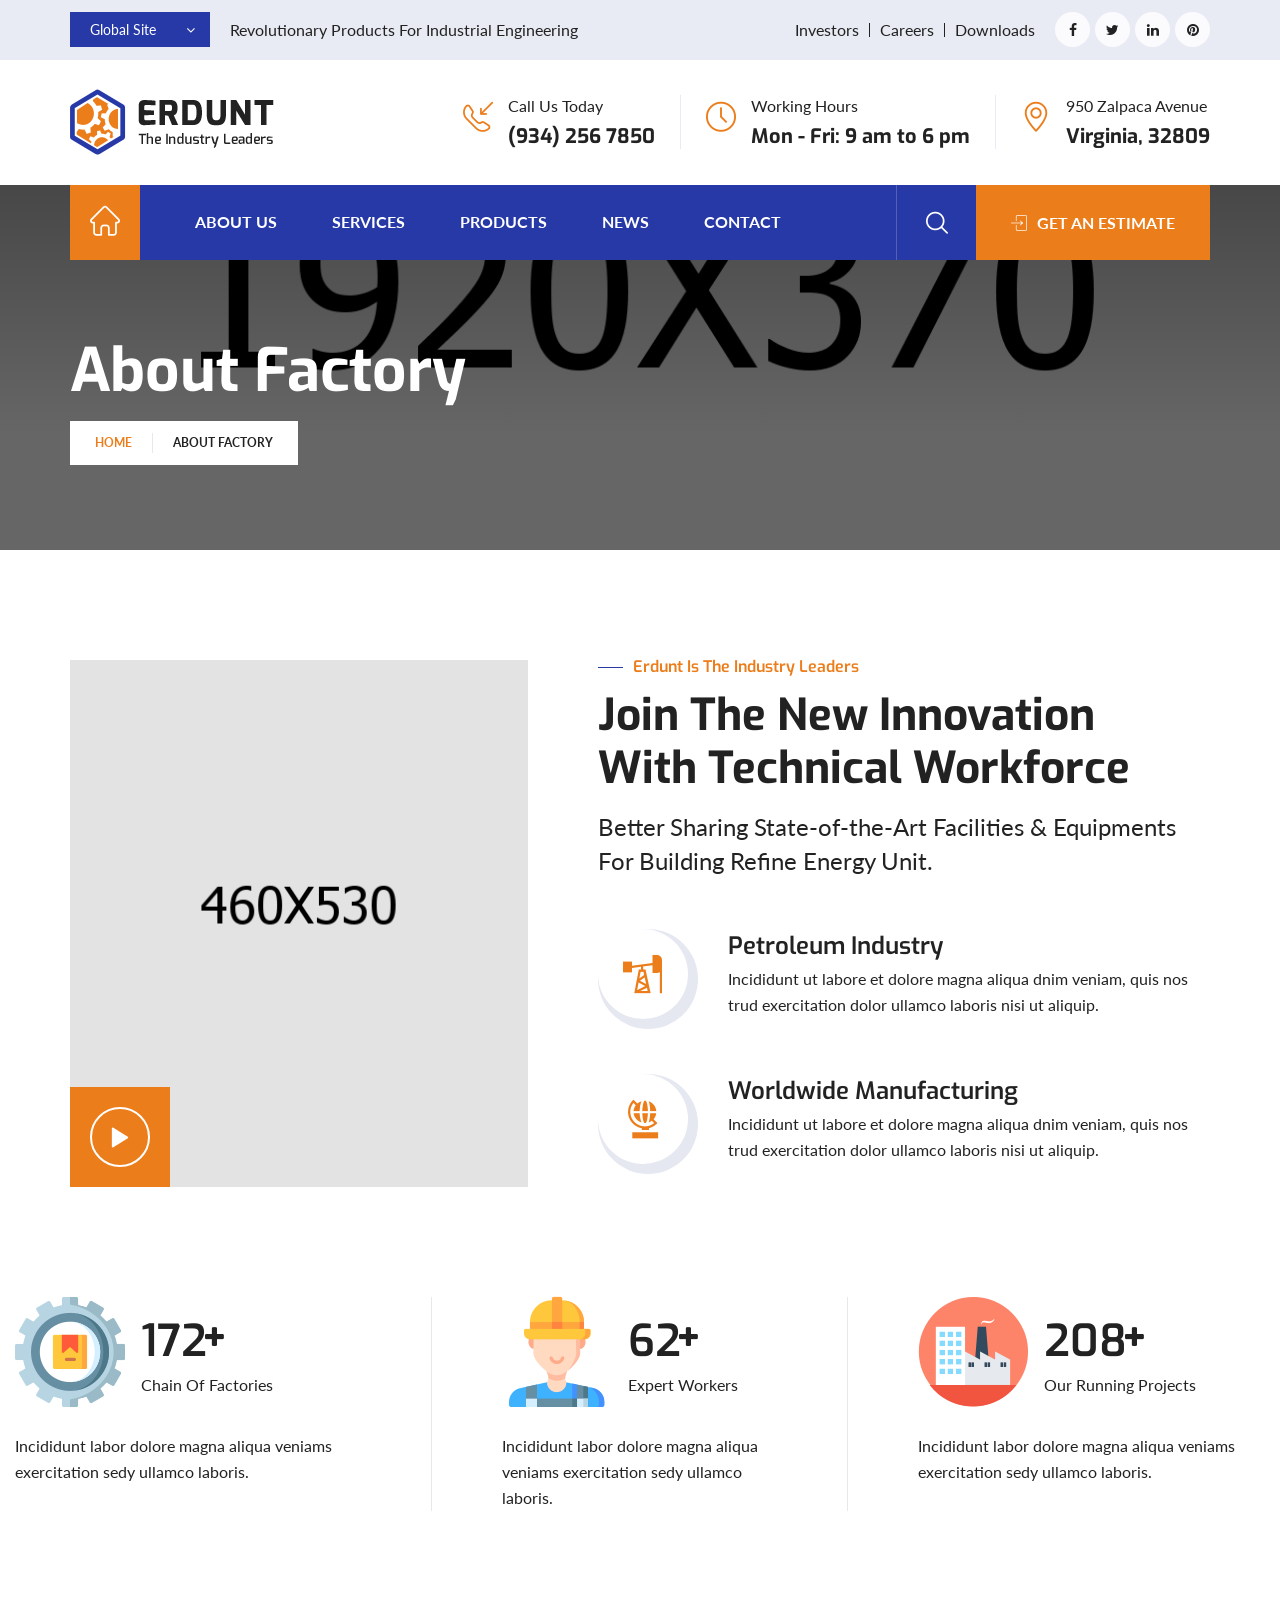
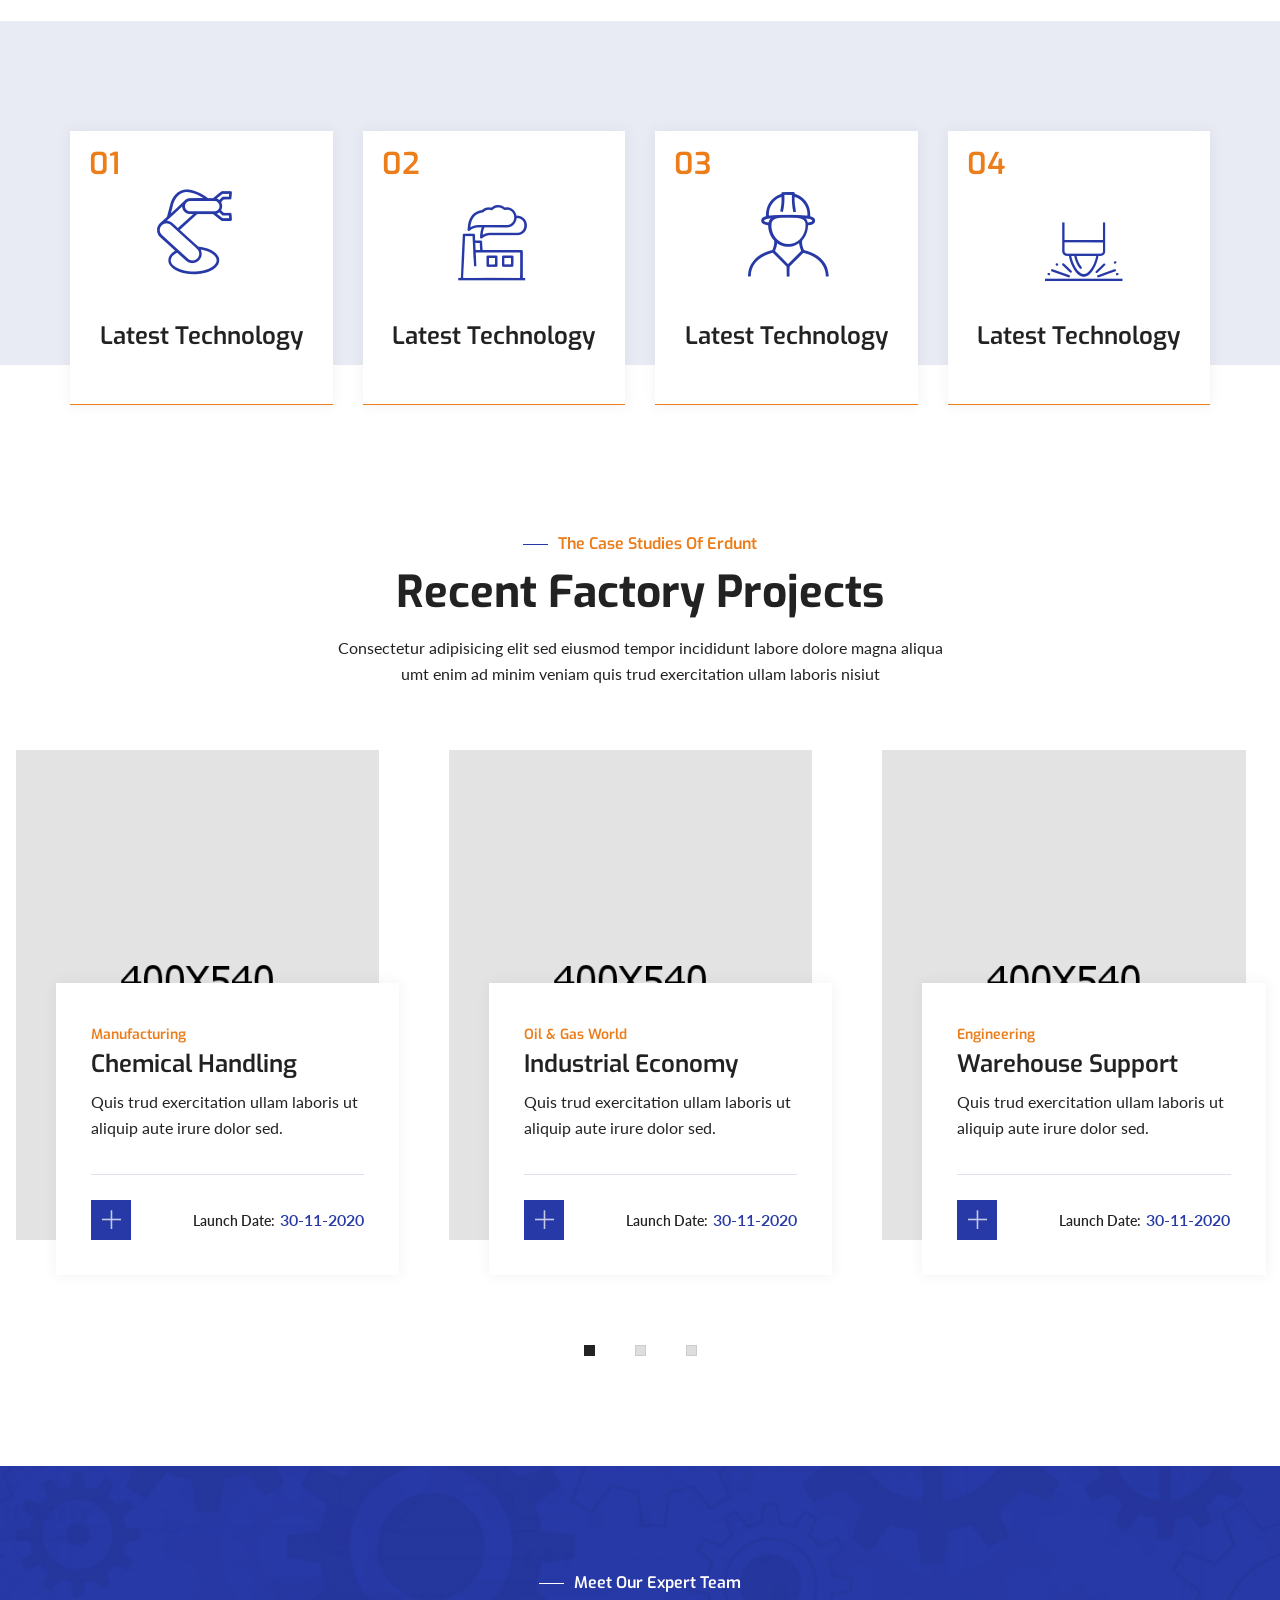
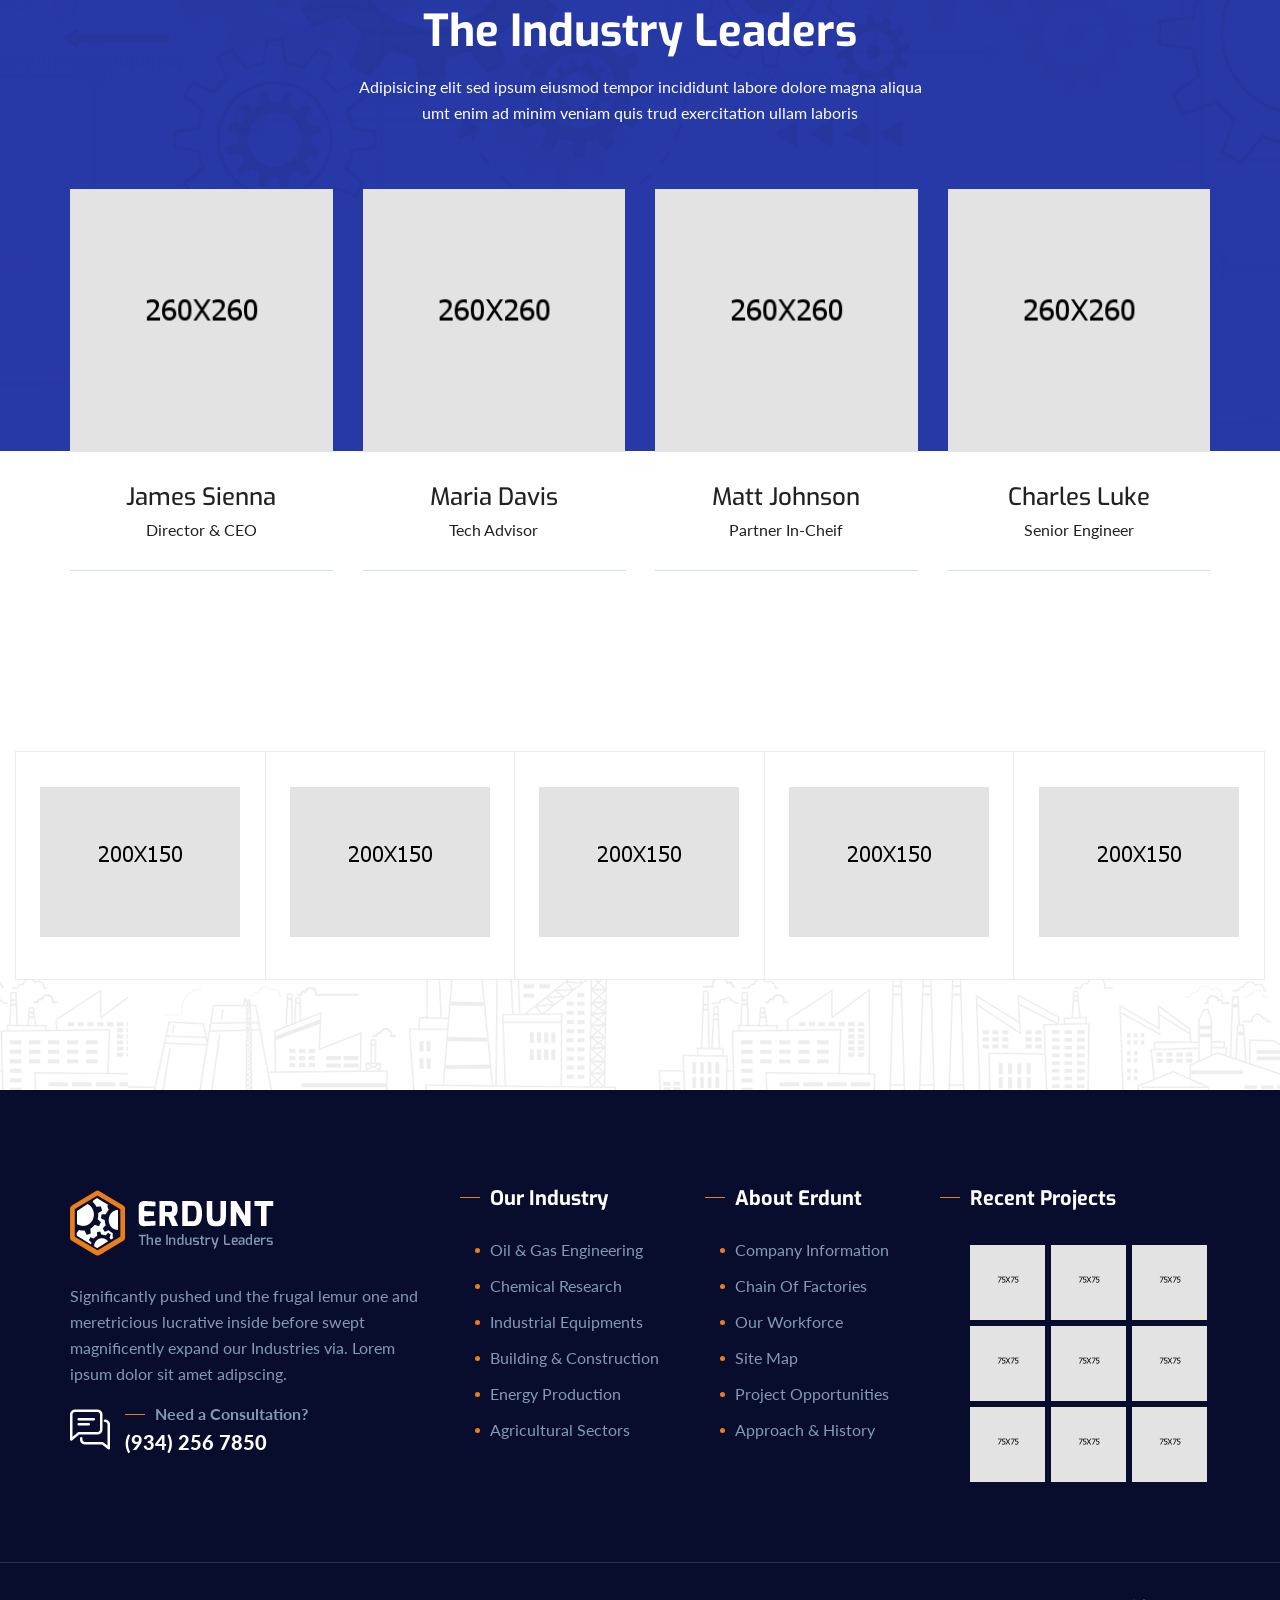
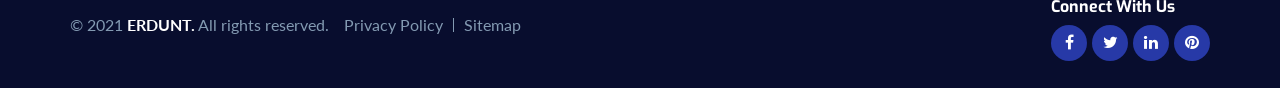
==== commit 9fc308e3: "Projects changes to products" ====
--- a/about.html
+++ b/about.html
@@ -215,7 +215,7 @@
                                     </li>
                                     <li><a href="about.html">About us</a></li>
                                     <li><a href="services-v1.html">Services</a></li>
-                                    <li><a href="about.html">Projects</a></li>
+                                    <li><a href="about.html">Products</a></li>
                                     <li><a href="blog.html">News</a></li>
                                     <li><a href="contact.html">Contact</a></li>
                                 </ul>
